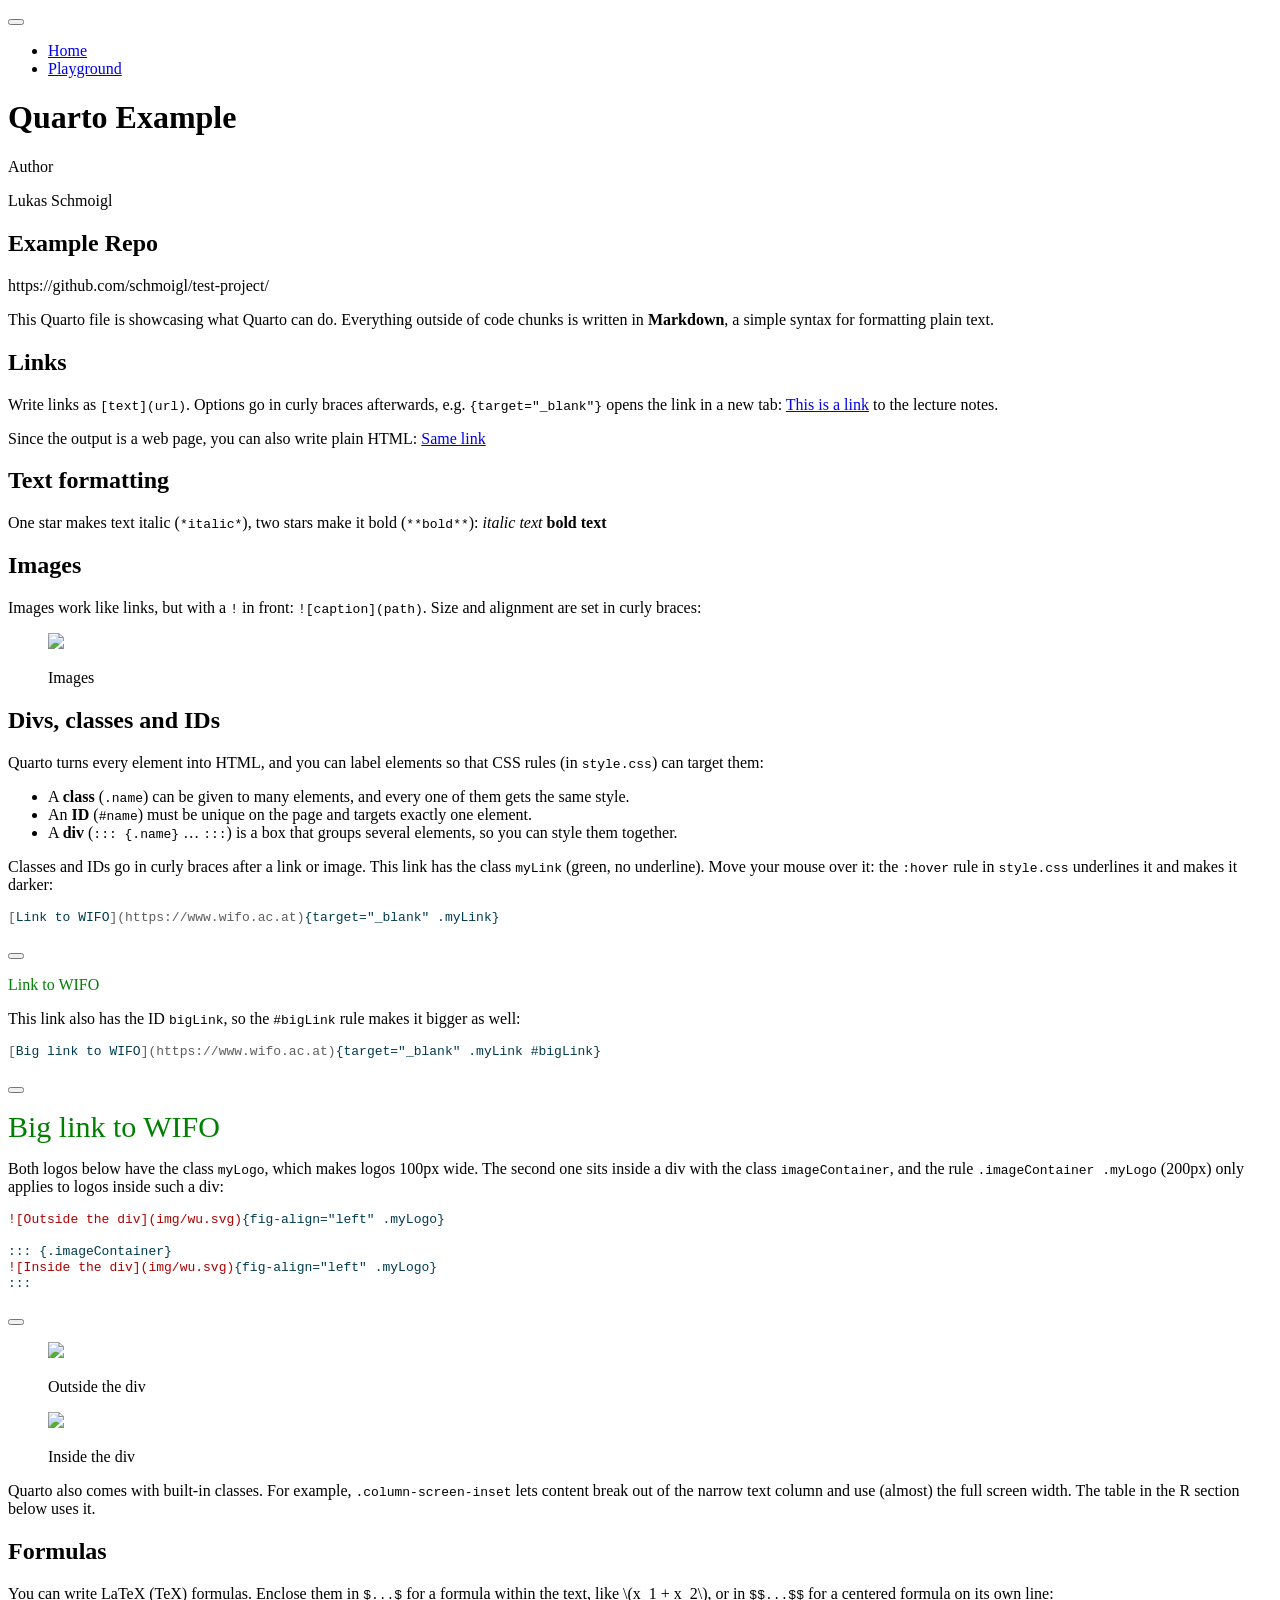
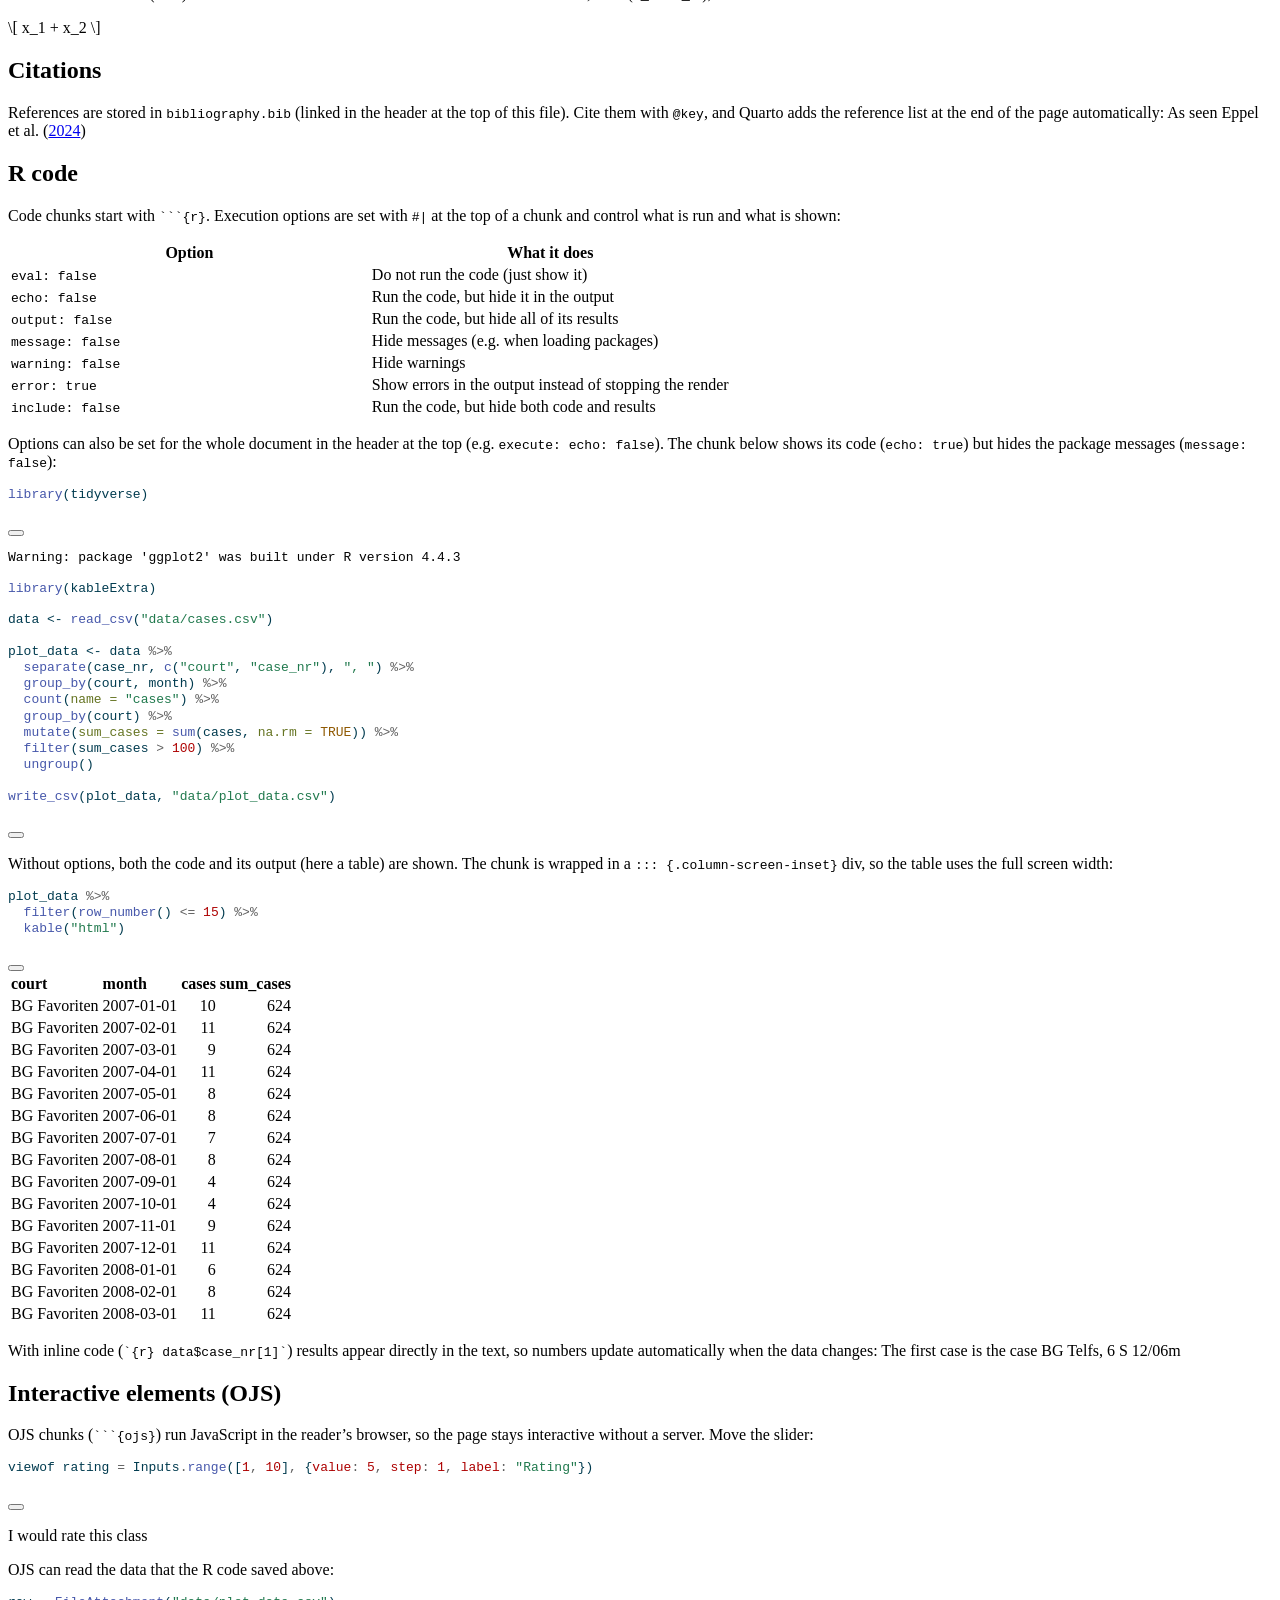
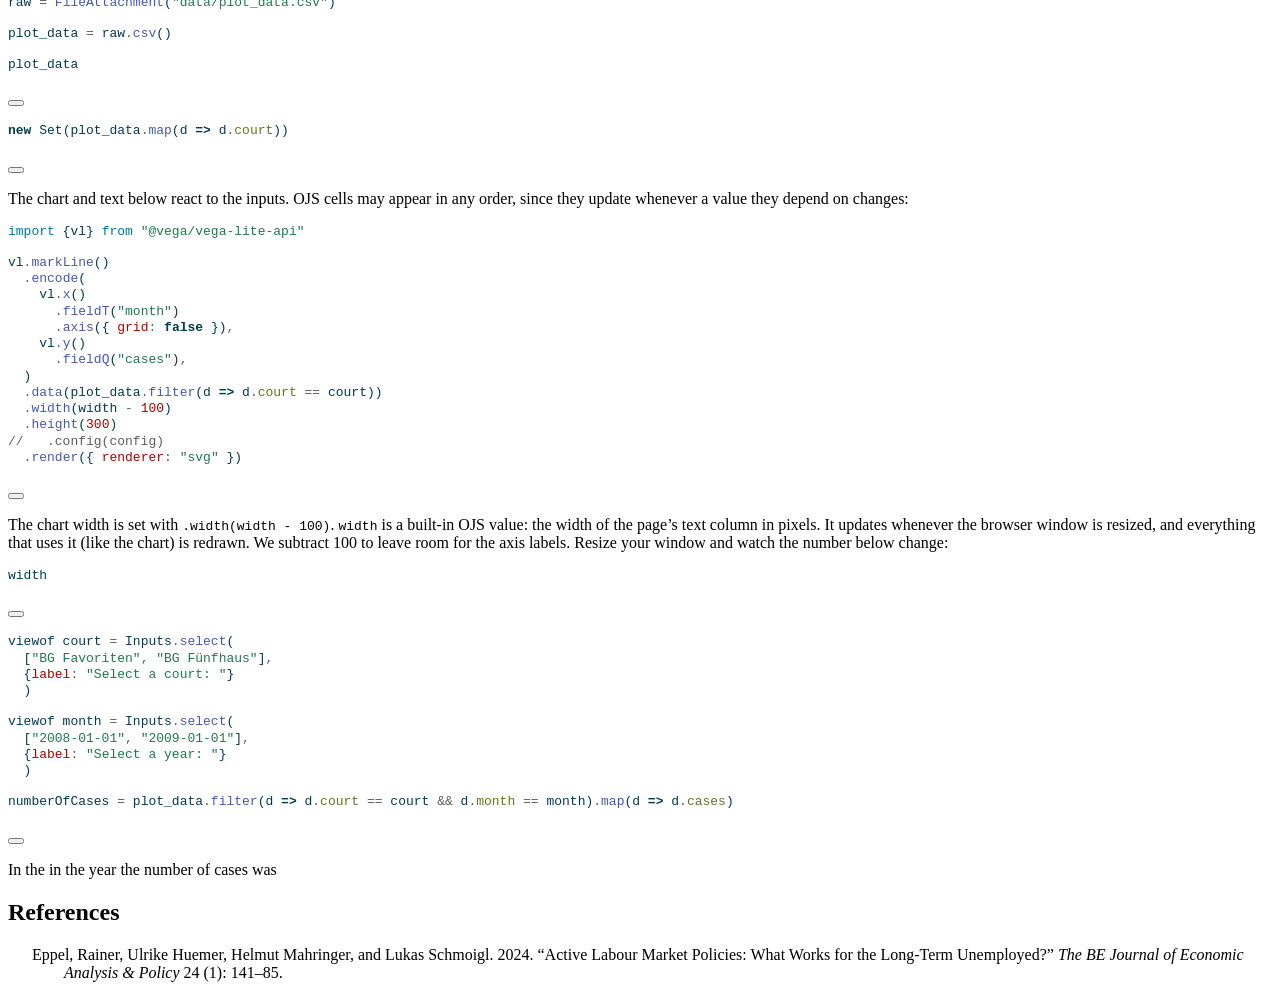
==== index.html @ 8d9a41b2 "Built site for gh-pages" ====
<!DOCTYPE html>
<html xmlns="http://www.w3.org/1999/xhtml" lang="en" xml:lang="en"><head>

<meta charset="utf-8">
<meta name="generator" content="quarto-1.10.18">

<meta name="viewport" content="width=device-width, initial-scale=1.0, user-scalable=yes">

<meta name="author" content="Lukas Schmoigl">

<title>Quarto Example</title>
<style>
/* Default styles provided by pandoc.
** See https://pandoc.org/MANUAL.html#variables-for-html for config info.
*/
span.smallcaps{font-variant: small-caps;}
div.columns{display: flex; gap: 1.5em;}
div.column{flex: auto;}
@media screen {
div.columns{gap: min(4vw, 1.5em);}
div.column{overflow-x: auto;}
}
div.hanging-indent{margin-left: 1.5em; text-indent: -1.5em;}
ul.task-list{list-style: none;}
ul.task-list li input[type="checkbox"] {
  width: 0.8em;
  margin: 0 0.8em 0.2em -1em; /* quarto-specific, see https://github.com/quarto-dev/quarto-cli/issues/4556 */ 
  vertical-align: middle;
}
/* CSS for syntax highlighting */
html { -webkit-text-size-adjust: 100%; }
pre > code.sourceCode { white-space: pre; position: relative; }
pre > code.sourceCode > span { display: inline-block; line-height: 1.25; }
pre > code.sourceCode > span:empty { height: 1.2em; }
.sourceCode { overflow: visible; }
code.sourceCode > span { color: inherit; text-decoration: inherit; }
div.sourceCode { margin: 1em 0; }
pre.sourceCode { margin: 0; }
@media screen {
div.sourceCode { overflow: auto; }
}
@media print {
pre > code.sourceCode { white-space: pre-wrap; }
pre > code.sourceCode > span { text-indent: -5em; padding-left: 5em; }
}
pre.numberSource code
  { counter-reset: source-line 0; }
pre.numberSource code > span
  { position: relative; left: -4em; counter-increment: source-line; }
pre.numberSource code > span > a:first-child::before
  { content: counter(source-line);
    position: relative; left: -1em; text-align: right; vertical-align: baseline;
    border: none; display: inline-block;
    -webkit-touch-callout: none; -webkit-user-select: none;
    -khtml-user-select: none; -moz-user-select: none;
    -ms-user-select: none; user-select: none;
    padding: 0 4px; width: 4em;
  }
pre.numberSource { margin-left: 3em;  padding-left: 4px; }
div.sourceCode
  {   }
@media screen {
pre > code.sourceCode > span > a:first-child::before { text-decoration: underline; }
}
/* CSS for citations */
div.csl-bib-body { }
div.csl-entry {
  clear: both;
}
.hanging-indent div.csl-entry {
  margin-left:2em;
  text-indent:-2em;
}
div.csl-left-margin {
  min-width:2em;
  float:left;
}
div.csl-right-inline {
  margin-left:2em;
  padding-left:1em;
}
div.csl-indent {
  margin-left: 2em;
}</style>


<script src="site_libs/quarto-nav/quarto-nav.js"></script>
<script src="site_libs/quarto-nav/headroom.min.js"></script>
<script src="site_libs/clipboard/clipboard.min.js"></script>
<script src="site_libs/quarto-search/autocomplete.umd.js"></script>
<script src="site_libs/quarto-search/fuse.min.js"></script>
<script src="site_libs/quarto-search/quarto-search.js"></script>
<meta name="quarto:offset" content="./">
<script src="site_libs/quarto-html/quarto.js" type="module"></script>
<script src="site_libs/quarto-html/tabsets/tabsets.js" type="module"></script>
<script src="site_libs/quarto-html/popper.min.js"></script>
<script src="site_libs/quarto-html/tippy.umd.min.js"></script>
<script src="site_libs/quarto-html/anchor.min.js"></script>
<link href="site_libs/quarto-html/tippy.css" rel="stylesheet">
<link href="site_libs/quarto-html/quarto-syntax-highlighting-64a204ab8560d761af7679ceaba22944.css" rel="stylesheet" id="quarto-text-highlighting-styles">
<script src="site_libs/bootstrap/bootstrap.min.js"></script>
<link href="site_libs/bootstrap/bootstrap-icons.css" rel="stylesheet">
<link href="site_libs/bootstrap/bootstrap-d0cfe7a3482e0d49a74229a8f3b76718.min.css" rel="stylesheet" append-hash="true" id="quarto-bootstrap" data-mode="light">
<script id="quarto-search-options" type="application/json">{
  "location": "navbar",
  "copy-button": false,
  "collapse-after": 3,
  "panel-placement": "end",
  "type": "overlay",
  "limit": 50,
  "keyboard-shortcut": [
    "f",
    "/",
    "s"
  ],
  "show-item-context": false,
  "language": {
    "search-no-results-text": "No results",
    "search-matching-documents-text": "matching documents",
    "search-copy-link-title": "Copy link to search",
    "search-hide-matches-text": "Hide additional matches",
    "search-more-match-text": "more match in this document",
    "search-more-matches-text": "more matches in this document",
    "search-clear-button-title": "Clear",
    "search-text-placeholder": "",
    "search-detached-cancel-button-title": "Cancel",
    "search-submit-button-title": "Submit",
    "search-label": "Search"
  }
}</script>
<script type="module" src="site_libs/quarto-ojs/quarto-ojs-runtime.js"></script>
<link href="site_libs/quarto-ojs/quarto-ojs.css" rel="stylesheet">

  <script src="https://cdnjs.cloudflare.com/polyfill/v3/polyfill.min.js?features=es6"></script>
  <script defer="" src="https://cdn.jsdelivr.net/npm/mathjax@4/tex-chtml.js" type="text/javascript"></script>

<script type="text/javascript">
const typesetMath = (el) => {
  if (window.MathJax) {
    // MathJax Typeset
    window.MathJax.typeset([el]);
  } else if (window.katex) {
    // KaTeX Render
    var mathElements = el.getElementsByClassName("math");
    var macros = [];
    for (var i = 0; i < mathElements.length; i++) {
      var texText = mathElements[i].firstChild;
      if (mathElements[i].tagName == "SPAN" && texText && texText.data) {
        window.katex.render(texText.data, mathElements[i], {
          displayMode: mathElements[i].classList.contains('display'),
          throwOnError: false,
          macros: macros,
          fleqn: false
        });
      }
    }
  }
}
window.Quarto = {
  typesetMath
};
</script>

<link rel="stylesheet" href="style.css">
</head>

<body class="nav-fixed fullcontent quarto-light">

<div id="quarto-search-results"></div>
  <header id="quarto-header" class="headroom fixed-top">
    <nav class="navbar navbar-expand-lg " data-bs-theme="dark">
      <div class="navbar-container container-fluid">
            <div id="quarto-search" class="" title="Search"></div>
          <button class="navbar-toggler" type="button" data-bs-toggle="collapse" data-bs-target="#navbarCollapse" aria-controls="navbarCollapse" role="menu" aria-expanded="false" aria-label="Toggle navigation" onclick="if (window.quartoToggleHeadroom) { window.quartoToggleHeadroom(); }">
  <span class="navbar-toggler-icon"></span>
</button>
          <div class="collapse navbar-collapse" id="navbarCollapse">
            <ul class="navbar-nav navbar-nav-scroll me-auto">
  <li class="nav-item">
    <a class="nav-link active" href="./index.html" aria-current="page"> 
<span class="menu-text">Home</span></a>
  </li>  
  <li class="nav-item">
    <a class="nav-link" href="./playground.html"> 
<span class="menu-text">Playground</span></a>
  </li>  
</ul>
          </div> <!-- /navcollapse -->
            <div class="quarto-navbar-tools">
</div>
      </div> <!-- /container-fluid -->
    </nav>
</header>
<!-- content -->
<div id="quarto-content" class="quarto-container page-columns page-rows-contents page-layout-article page-navbar">
<!-- sidebar -->
<!-- margin-sidebar -->
    
<!-- main -->
<main class="content page-columns page-full" id="quarto-document-content">

<header id="title-block-header" class="quarto-title-block default">
<div class="quarto-title">
<h1 class="title">Quarto Example</h1>
</div>



<div class="quarto-title-meta">

    <div>
    <div class="quarto-title-meta-heading">Author</div>
    <div class="quarto-title-meta-contents">
             <p>Lukas Schmoigl </p>
          </div>
  </div>
    
  
    
  </div>
  


</header>


<section id="example-repo" class="level1 page-columns page-full">
<h1>Example Repo</h1>
<p>https://github.com/schmoigl/test-project/</p>
<p>This Quarto file is showcasing what Quarto can do. Everything outside of code chunks is written in <strong>Markdown</strong>, a simple syntax for formatting plain text.</p>
<section id="links" class="level2">
<h2 class="anchored" data-anchor-id="links">Links</h2>
<p>Write links as <code>[text](url)</code>. Options go in curly braces afterwards, e.g.&nbsp;<code>{target="_blank"}</code> opens the link in a new tab: <a href="https://data-science.wifo.ac.at/lecture-notes/" target="_blank">This is a link</a> to the lecture notes.</p>
<p>Since the output is a web page, you can also write plain HTML: <a href="https://data-science.wifo.ac.at/lecture-notes/">Same link</a></p>
</section>
<section id="text-formatting" class="level2">
<h2 class="anchored" data-anchor-id="text-formatting">Text formatting</h2>
<p>One star makes text italic (<code>*italic*</code>), two stars make it bold (<code>**bold**</code>): <em>italic text</em> <strong>bold text</strong></p>
</section>
<section id="images" class="level2">
<h2 class="anchored" data-anchor-id="images">Images</h2>
<p>Images work like links, but with a <code>!</code> in front: <code>![caption](path)</code>. Size and alignment are set in curly braces:</p>
<div class="quarto-figure quarto-figure-left">
<figure class="figure">
<p><img src="img/wu.svg" class="img-fluid figure-img" width="200"></p>
<figcaption>Images</figcaption>
</figure>
</div>
</section>
<section id="divs-classes-and-ids" class="level2">
<h2 class="anchored" data-anchor-id="divs-classes-and-ids">Divs, classes and IDs</h2>
<p>Quarto turns every element into HTML, and you can label elements so that CSS rules (in <code>style.css</code>) can target them:</p>
<ul>
<li>A <strong>class</strong> (<code>.name</code>) can be given to many elements, and every one of them gets the same style.</li>
<li>An <strong>ID</strong> (<code>#name</code>) must be unique on the page and targets exactly one element.</li>
<li>A <strong>div</strong> (<code>::: {.name}</code> … <code>:::</code>) is a box that groups several elements, so you can style them together.</li>
</ul>
<p>Classes and IDs go in curly braces after a link or image. This link has the class <code>myLink</code> (green, no underline). Move your mouse over it: the <code>:hover</code> rule in <code>style.css</code> underlines it and makes it darker:</p>
<div class="code-copy-outer-scaffold"><div class="sourceCode" id="cb1"><pre class="sourceCode markdown code-with-copy"><code class="sourceCode markdown"><span id="cb1-1"><a href="#cb1-1" aria-hidden="true" tabindex="-1"></a><span class="co">[</span><span class="ot">Link to WIFO</span><span class="co">](https://www.wifo.ac.at)</span>{target="_blank" .myLink}</span></code></pre></div><button title="Copy to Clipboard" class="code-copy-button"><i class="bi"></i></button></div>
<p><a href="https://www.wifo.ac.at" class="myLink" target="_blank">Link to WIFO</a></p>
<p>This link also has the ID <code>bigLink</code>, so the <code>#bigLink</code> rule makes it bigger as well:</p>
<div class="code-copy-outer-scaffold"><div class="sourceCode" id="cb2"><pre class="sourceCode markdown code-with-copy"><code class="sourceCode markdown"><span id="cb2-1"><a href="#cb2-1" aria-hidden="true" tabindex="-1"></a><span class="co">[</span><span class="ot">Big link to WIFO</span><span class="co">](https://www.wifo.ac.at)</span>{target="_blank" .myLink #bigLink}</span></code></pre></div><button title="Copy to Clipboard" class="code-copy-button"><i class="bi"></i></button></div>
<p><a href="https://www.wifo.ac.at" id="bigLink" class="myLink" target="_blank">Big link to WIFO</a></p>
<p>Both logos below have the class <code>myLogo</code>, which makes logos 100px wide. The second one sits inside a div with the class <code>imageContainer</code>, and the rule <code>.imageContainer .myLogo</code> (200px) only applies to logos inside such a div:</p>
<div class="code-copy-outer-scaffold"><div class="sourceCode" id="cb3"><pre class="sourceCode markdown code-with-copy"><code class="sourceCode markdown"><span id="cb3-1"><a href="#cb3-1" aria-hidden="true" tabindex="-1"></a><span class="al">![Outside the div](img/wu.svg)</span>{fig-align="left" .myLogo}</span>
<span id="cb3-2"><a href="#cb3-2" aria-hidden="true" tabindex="-1"></a></span>
<span id="cb3-3"><a href="#cb3-3" aria-hidden="true" tabindex="-1"></a>::: {.imageContainer}</span>
<span id="cb3-4"><a href="#cb3-4" aria-hidden="true" tabindex="-1"></a><span class="al">![Inside the div](img/wu.svg)</span>{fig-align="left" .myLogo}</span>
<span id="cb3-5"><a href="#cb3-5" aria-hidden="true" tabindex="-1"></a>:::</span></code></pre></div><button title="Copy to Clipboard" class="code-copy-button"><i class="bi"></i></button></div>
<div class="quarto-figure quarto-figure-left">
<figure class="figure">
<p><img src="img/wu.svg" class="myLogo img-fluid figure-img"></p>
<figcaption>Outside the div</figcaption>
</figure>
</div>
<div class="imageContainer">
<div class="quarto-figure quarto-figure-left">
<figure class="figure">
<p><img src="img/wu.svg" class="myLogo img-fluid figure-img"></p>
<figcaption>Inside the div</figcaption>
</figure>
</div>
</div>
<p>Quarto also comes with built-in classes. For example, <code>.column-screen-inset</code> lets content break out of the narrow text column and use (almost) the full screen width. The table in the R section below uses it.</p>
</section>
<section id="formulas" class="level2">
<h2 class="anchored" data-anchor-id="formulas">Formulas</h2>
<p>You can write LaTeX (TeX) formulas. Enclose them in <code>$...$</code> for a formula within the text, like <span class="math inline">\(x_1 + x_2\)</span>, or in <code>$$...$$</code> for a centered formula on its own line:</p>
<p><span class="math display">\[ x_1 + x_2 \]</span></p>
</section>
<section id="citations" class="level2">
<h2 class="anchored" data-anchor-id="citations">Citations</h2>
<p>References are stored in <code>bibliography.bib</code> (linked in the header at the top of this file). Cite them with <code>@key</code>, and Quarto adds the reference list at the end of the page automatically: As seen <span class="citation" data-cites="eppel2024active">Eppel et al. (<a href="#ref-eppel2024active" role="doc-biblioref">2024</a>)</span></p>
</section>
<section id="r-code" class="level2 page-columns page-full">
<h2 class="anchored" data-anchor-id="r-code">R code</h2>
<p>Code chunks start with <code>```{r}</code>. Execution options are set with <code>#|</code> at the top of a chunk and control what is run and what is shown:</p>
<table class="caption-top table">
<colgroup>
<col style="width: 50%">
<col style="width: 50%">
</colgroup>
<thead>
<tr class="header">
<th>Option</th>
<th>What it does</th>
</tr>
</thead>
<tbody>
<tr class="odd">
<td><code>eval: false</code></td>
<td>Do not run the code (just show it)</td>
</tr>
<tr class="even">
<td><code>echo: false</code></td>
<td>Run the code, but hide it in the output</td>
</tr>
<tr class="odd">
<td><code>output: false</code></td>
<td>Run the code, but hide all of its results</td>
</tr>
<tr class="even">
<td><code>message: false</code></td>
<td>Hide messages (e.g.&nbsp;when loading packages)</td>
</tr>
<tr class="odd">
<td><code>warning: false</code></td>
<td>Hide warnings</td>
</tr>
<tr class="even">
<td><code>error: true</code></td>
<td>Show errors in the output instead of stopping the render</td>
</tr>
<tr class="odd">
<td><code>include: false</code></td>
<td>Run the code, but hide both code and results</td>
</tr>
</tbody>
</table>
<p>Options can also be set for the whole document in the header at the top (e.g.&nbsp;<code>execute: echo: false</code>). The chunk below shows its code (<code>echo: true</code>) but hides the package messages (<code>message: false</code>):</p>
<div class="cell">
<div class="code-copy-outer-scaffold"><div class="sourceCode cell-code" id="cb4"><pre class="sourceCode r code-with-copy"><code class="sourceCode r"><span id="cb4-1"><a href="#cb4-1" aria-hidden="true" tabindex="-1"></a><span class="fu">library</span>(tidyverse)</span></code></pre></div><button title="Copy to Clipboard" class="code-copy-button"><i class="bi"></i></button></div>
<div class="cell-output cell-output-stderr">
<pre><code>Warning: package 'ggplot2' was built under R version 4.4.3</code></pre>
</div>
<div class="code-copy-outer-scaffold"><div class="sourceCode cell-code" id="cb6"><pre class="sourceCode r code-with-copy"><code class="sourceCode r"><span id="cb6-1"><a href="#cb6-1" aria-hidden="true" tabindex="-1"></a><span class="fu">library</span>(kableExtra)</span>
<span id="cb6-2"><a href="#cb6-2" aria-hidden="true" tabindex="-1"></a></span>
<span id="cb6-3"><a href="#cb6-3" aria-hidden="true" tabindex="-1"></a>data <span class="ot">&lt;-</span> <span class="fu">read_csv</span>(<span class="st">"data/cases.csv"</span>)</span>
<span id="cb6-4"><a href="#cb6-4" aria-hidden="true" tabindex="-1"></a></span>
<span id="cb6-5"><a href="#cb6-5" aria-hidden="true" tabindex="-1"></a>plot_data <span class="ot">&lt;-</span> data <span class="sc">%&gt;%</span></span>
<span id="cb6-6"><a href="#cb6-6" aria-hidden="true" tabindex="-1"></a>  <span class="fu">separate</span>(case_nr, <span class="fu">c</span>(<span class="st">"court"</span>, <span class="st">"case_nr"</span>), <span class="st">", "</span>) <span class="sc">%&gt;%</span></span>
<span id="cb6-7"><a href="#cb6-7" aria-hidden="true" tabindex="-1"></a>  <span class="fu">group_by</span>(court, month) <span class="sc">%&gt;%</span></span>
<span id="cb6-8"><a href="#cb6-8" aria-hidden="true" tabindex="-1"></a>  <span class="fu">count</span>(<span class="at">name =</span> <span class="st">"cases"</span>) <span class="sc">%&gt;%</span></span>
<span id="cb6-9"><a href="#cb6-9" aria-hidden="true" tabindex="-1"></a>  <span class="fu">group_by</span>(court) <span class="sc">%&gt;%</span></span>
<span id="cb6-10"><a href="#cb6-10" aria-hidden="true" tabindex="-1"></a>  <span class="fu">mutate</span>(<span class="at">sum_cases =</span> <span class="fu">sum</span>(cases, <span class="at">na.rm =</span> <span class="cn">TRUE</span>)) <span class="sc">%&gt;%</span></span>
<span id="cb6-11"><a href="#cb6-11" aria-hidden="true" tabindex="-1"></a>  <span class="fu">filter</span>(sum_cases <span class="sc">&gt;</span> <span class="dv">100</span>) <span class="sc">%&gt;%</span></span>
<span id="cb6-12"><a href="#cb6-12" aria-hidden="true" tabindex="-1"></a>  <span class="fu">ungroup</span>()</span>
<span id="cb6-13"><a href="#cb6-13" aria-hidden="true" tabindex="-1"></a></span>
<span id="cb6-14"><a href="#cb6-14" aria-hidden="true" tabindex="-1"></a><span class="fu">write_csv</span>(plot_data, <span class="st">"data/plot_data.csv"</span>)</span></code></pre></div><button title="Copy to Clipboard" class="code-copy-button"><i class="bi"></i></button></div>
</div>
<p>Without options, both the code and its output (here a table) are shown. The chunk is wrapped in a <code>::: {.column-screen-inset}</code> div, so the table uses the full screen width:</p>
<div class="column-screen-inset">
<div class="cell">
<div class="code-copy-outer-scaffold"><div class="sourceCode cell-code" id="cb7"><pre class="sourceCode r code-with-copy"><code class="sourceCode r"><span id="cb7-1"><a href="#cb7-1" aria-hidden="true" tabindex="-1"></a>plot_data <span class="sc">%&gt;%</span></span>
<span id="cb7-2"><a href="#cb7-2" aria-hidden="true" tabindex="-1"></a>  <span class="fu">filter</span>(<span class="fu">row_number</span>() <span class="sc">&lt;=</span> <span class="dv">15</span>) <span class="sc">%&gt;%</span></span>
<span id="cb7-3"><a href="#cb7-3" aria-hidden="true" tabindex="-1"></a>  <span class="fu">kable</span>(<span class="st">"html"</span>)</span></code></pre></div><button title="Copy to Clipboard" class="code-copy-button"><i class="bi"></i></button></div>
<div class="cell-output-display">
<table class="caption-top table table-sm table-striped small">
<thead>
<tr class="header">
<th style="text-align: left;" data-quarto-table-cell-role="th">court</th>
<th style="text-align: left;" data-quarto-table-cell-role="th">month</th>
<th style="text-align: right;" data-quarto-table-cell-role="th">cases</th>
<th style="text-align: right;" data-quarto-table-cell-role="th">sum_cases</th>
</tr>
</thead>
<tbody>
<tr class="odd">
<td style="text-align: left;">BG Favoriten</td>
<td style="text-align: left;">2007-01-01</td>
<td style="text-align: right;">10</td>
<td style="text-align: right;">624</td>
</tr>
<tr class="even">
<td style="text-align: left;">BG Favoriten</td>
<td style="text-align: left;">2007-02-01</td>
<td style="text-align: right;">11</td>
<td style="text-align: right;">624</td>
</tr>
<tr class="odd">
<td style="text-align: left;">BG Favoriten</td>
<td style="text-align: left;">2007-03-01</td>
<td style="text-align: right;">9</td>
<td style="text-align: right;">624</td>
</tr>
<tr class="even">
<td style="text-align: left;">BG Favoriten</td>
<td style="text-align: left;">2007-04-01</td>
<td style="text-align: right;">11</td>
<td style="text-align: right;">624</td>
</tr>
<tr class="odd">
<td style="text-align: left;">BG Favoriten</td>
<td style="text-align: left;">2007-05-01</td>
<td style="text-align: right;">8</td>
<td style="text-align: right;">624</td>
</tr>
<tr class="even">
<td style="text-align: left;">BG Favoriten</td>
<td style="text-align: left;">2007-06-01</td>
<td style="text-align: right;">8</td>
<td style="text-align: right;">624</td>
</tr>
<tr class="odd">
<td style="text-align: left;">BG Favoriten</td>
<td style="text-align: left;">2007-07-01</td>
<td style="text-align: right;">7</td>
<td style="text-align: right;">624</td>
</tr>
<tr class="even">
<td style="text-align: left;">BG Favoriten</td>
<td style="text-align: left;">2007-08-01</td>
<td style="text-align: right;">8</td>
<td style="text-align: right;">624</td>
</tr>
<tr class="odd">
<td style="text-align: left;">BG Favoriten</td>
<td style="text-align: left;">2007-09-01</td>
<td style="text-align: right;">4</td>
<td style="text-align: right;">624</td>
</tr>
<tr class="even">
<td style="text-align: left;">BG Favoriten</td>
<td style="text-align: left;">2007-10-01</td>
<td style="text-align: right;">4</td>
<td style="text-align: right;">624</td>
</tr>
<tr class="odd">
<td style="text-align: left;">BG Favoriten</td>
<td style="text-align: left;">2007-11-01</td>
<td style="text-align: right;">9</td>
<td style="text-align: right;">624</td>
</tr>
<tr class="even">
<td style="text-align: left;">BG Favoriten</td>
<td style="text-align: left;">2007-12-01</td>
<td style="text-align: right;">11</td>
<td style="text-align: right;">624</td>
</tr>
<tr class="odd">
<td style="text-align: left;">BG Favoriten</td>
<td style="text-align: left;">2008-01-01</td>
<td style="text-align: right;">6</td>
<td style="text-align: right;">624</td>
</tr>
<tr class="even">
<td style="text-align: left;">BG Favoriten</td>
<td style="text-align: left;">2008-02-01</td>
<td style="text-align: right;">8</td>
<td style="text-align: right;">624</td>
</tr>
<tr class="odd">
<td style="text-align: left;">BG Favoriten</td>
<td style="text-align: left;">2008-03-01</td>
<td style="text-align: right;">11</td>
<td style="text-align: right;">624</td>
</tr>
</tbody>
</table>
</div>
</div>
</div>
<p>With inline code (<code>`{r} data$case_nr[1]`</code>) results appear directly in the text, so numbers update automatically when the data changes: The first case is the case BG Telfs, 6 S 12/06m</p>
</section>
<section id="interactive-elements-ojs" class="level2">
<h2 class="anchored" data-anchor-id="interactive-elements-ojs">Interactive elements (OJS)</h2>
<p>OJS chunks (<code>```{ojs}</code>) run JavaScript in the reader’s browser, so the page stays interactive without a server. Move the slider:</p>
<div class="cell">
<div class="code-copy-outer-scaffold"><div class="sourceCode cell-code" id="cb8" data-startfrom="136" data-source-offset="0"><pre class="sourceCode js code-with-copy"><code class="sourceCode javascript" style="counter-reset: source-line 135;"><span id="cb8-136"><a href="#cb8-136" aria-hidden="true" tabindex="-1"></a>viewof rating <span class="op">=</span> Inputs<span class="op">.</span><span class="fu">range</span>([<span class="dv">1</span><span class="op">,</span> <span class="dv">10</span>]<span class="op">,</span> {<span class="dt">value</span><span class="op">:</span> <span class="dv">5</span><span class="op">,</span> <span class="dt">step</span><span class="op">:</span> <span class="dv">1</span><span class="op">,</span> <span class="dt">label</span><span class="op">:</span> <span class="st">"Rating"</span>})</span></code></pre></div><button title="Copy to Clipboard" class="code-copy-button"><i class="bi"></i></button></div>
<div class="cell-output cell-output-display">
<div id="ojs-cell-1" data-nodetype="declaration">

</div>
</div>
</div>
<p>I would rate this class <span><span id="ojs-element-id-1"></span></span></p>
<p>OJS can read the data that the R code saved above:</p>
<div class="cell">
<div class="code-copy-outer-scaffold"><div class="sourceCode cell-code" id="cb9" data-startfrom="145" data-source-offset="-0"><pre class="sourceCode js code-with-copy"><code class="sourceCode javascript" style="counter-reset: source-line 144;"><span id="cb9-145"><a href="#cb9-145" aria-hidden="true" tabindex="-1"></a>raw <span class="op">=</span> <span class="fu">FileAttachment</span>(<span class="st">"data/plot_data.csv"</span>)</span>
<span id="cb9-146"><a href="#cb9-146" aria-hidden="true" tabindex="-1"></a></span>
<span id="cb9-147"><a href="#cb9-147" aria-hidden="true" tabindex="-1"></a>plot_data <span class="op">=</span> raw<span class="op">.</span><span class="fu">csv</span>()</span>
<span id="cb9-148"><a href="#cb9-148" aria-hidden="true" tabindex="-1"></a></span>
<span id="cb9-149"><a href="#cb9-149" aria-hidden="true" tabindex="-1"></a>plot_data</span></code></pre></div><button title="Copy to Clipboard" class="code-copy-button"><i class="bi"></i></button></div>
<div class="cell-output cell-output-display">
<div>
<div id="ojs-cell-2-1" data-nodetype="declaration">

</div>
</div>
</div>
<div class="cell-output cell-output-display">
<div>
<div id="ojs-cell-2-2" data-nodetype="declaration">

</div>
</div>
</div>
<div class="cell-output cell-output-display">
<div>
<div id="ojs-cell-2-3" data-nodetype="expression">

</div>
</div>
</div>
<div class="code-copy-outer-scaffold"><div class="sourceCode cell-code" id="cb10" data-startfrom="151" data-source-offset="-78"><pre class="sourceCode js code-with-copy"><code class="sourceCode javascript" style="counter-reset: source-line 150;"><span id="cb10-151"><a href="#cb10-151" aria-hidden="true" tabindex="-1"></a><span class="kw">new</span> <span class="bu">Set</span>(plot_data<span class="op">.</span><span class="fu">map</span>(d <span class="kw">=&gt;</span> d<span class="op">.</span><span class="at">court</span>))</span></code></pre></div><button title="Copy to Clipboard" class="code-copy-button"><i class="bi"></i></button></div>
<div class="cell-output cell-output-display">
<div>
<div id="ojs-cell-2-4" data-nodetype="expression">

</div>
</div>
</div>
</div>
<p>The chart and text below react to the inputs. OJS cells may appear in any order, since they update whenever a value they depend on changes:</p>
<div class="cell">
<div class="code-copy-outer-scaffold"><div class="sourceCode cell-code" id="cb11" data-startfrom="157" data-source-offset="-0"><pre class="sourceCode js code-with-copy"><code class="sourceCode javascript" style="counter-reset: source-line 156;"><span id="cb11-157"><a href="#cb11-157" aria-hidden="true" tabindex="-1"></a><span class="im">import</span> {vl} <span class="im">from</span> <span class="st">"@vega/vega-lite-api"</span></span>
<span id="cb11-158"><a href="#cb11-158" aria-hidden="true" tabindex="-1"></a></span>
<span id="cb11-159"><a href="#cb11-159" aria-hidden="true" tabindex="-1"></a>vl<span class="op">.</span><span class="fu">markLine</span>()</span>
<span id="cb11-160"><a href="#cb11-160" aria-hidden="true" tabindex="-1"></a>  <span class="op">.</span><span class="fu">encode</span>(</span>
<span id="cb11-161"><a href="#cb11-161" aria-hidden="true" tabindex="-1"></a>    vl<span class="op">.</span><span class="fu">x</span>()</span>
<span id="cb11-162"><a href="#cb11-162" aria-hidden="true" tabindex="-1"></a>      <span class="op">.</span><span class="fu">fieldT</span>(<span class="st">"month"</span>)</span>
<span id="cb11-163"><a href="#cb11-163" aria-hidden="true" tabindex="-1"></a>      <span class="op">.</span><span class="fu">axis</span>({ <span class="dt">grid</span><span class="op">:</span> <span class="kw">false</span> })<span class="op">,</span></span>
<span id="cb11-164"><a href="#cb11-164" aria-hidden="true" tabindex="-1"></a>    vl<span class="op">.</span><span class="fu">y</span>()</span>
<span id="cb11-165"><a href="#cb11-165" aria-hidden="true" tabindex="-1"></a>      <span class="op">.</span><span class="fu">fieldQ</span>(<span class="st">"cases"</span>)<span class="op">,</span></span>
<span id="cb11-166"><a href="#cb11-166" aria-hidden="true" tabindex="-1"></a>  )</span>
<span id="cb11-167"><a href="#cb11-167" aria-hidden="true" tabindex="-1"></a>  <span class="op">.</span><span class="fu">data</span>(plot_data<span class="op">.</span><span class="fu">filter</span>(d <span class="kw">=&gt;</span> d<span class="op">.</span><span class="at">court</span> <span class="op">==</span> court))</span>
<span id="cb11-168"><a href="#cb11-168" aria-hidden="true" tabindex="-1"></a>  <span class="op">.</span><span class="fu">width</span>(width <span class="op">-</span> <span class="dv">100</span>)</span>
<span id="cb11-169"><a href="#cb11-169" aria-hidden="true" tabindex="-1"></a>  <span class="op">.</span><span class="fu">height</span>(<span class="dv">300</span>)</span>
<span id="cb11-170"><a href="#cb11-170" aria-hidden="true" tabindex="-1"></a><span class="co">//   .config(config)</span></span>
<span id="cb11-171"><a href="#cb11-171" aria-hidden="true" tabindex="-1"></a>  <span class="op">.</span><span class="fu">render</span>({ <span class="dt">renderer</span><span class="op">:</span> <span class="st">"svg"</span> })</span></code></pre></div><button title="Copy to Clipboard" class="code-copy-button"><i class="bi"></i></button></div>
<div class="cell-output cell-output-display">
<div>
<div id="ojs-cell-3-1" data-nodetype="declaration">

</div>
</div>
</div>
<div class="cell-output cell-output-display">
<div>
<div id="ojs-cell-3-2" data-nodetype="expression">

</div>
</div>
</div>
</div>
<p>The chart width is set with <code>.width(width - 100)</code>. <code>width</code> is a built-in OJS value: the width of the page’s text column in pixels. It updates whenever the browser window is resized, and everything that uses it (like the chart) is redrawn. We subtract 100 to leave room for the axis labels. Resize your window and watch the number below change:</p>
<div class="cell">
<div class="code-copy-outer-scaffold"><div class="sourceCode cell-code" id="cb12" data-startfrom="176" data-source-offset="0"><pre class="sourceCode js code-with-copy"><code class="sourceCode javascript" style="counter-reset: source-line 175;"><span id="cb12-176"><a href="#cb12-176" aria-hidden="true" tabindex="-1"></a>width</span></code></pre></div><button title="Copy to Clipboard" class="code-copy-button"><i class="bi"></i></button></div>
<div class="cell-output cell-output-display">
<div id="ojs-cell-4" data-nodetype="expression">

</div>
</div>
</div>
<div class="cell">
<div class="code-copy-outer-scaffold"><div class="sourceCode cell-code" id="cb13" data-startfrom="181" data-source-offset="-0"><pre class="sourceCode js code-with-copy"><code class="sourceCode javascript" style="counter-reset: source-line 180;"><span id="cb13-181"><a href="#cb13-181" aria-hidden="true" tabindex="-1"></a>viewof court <span class="op">=</span> Inputs<span class="op">.</span><span class="fu">select</span>(</span>
<span id="cb13-182"><a href="#cb13-182" aria-hidden="true" tabindex="-1"></a>  [<span class="st">"BG Favoriten"</span><span class="op">,</span> <span class="st">"BG Fünfhaus"</span>]<span class="op">,</span></span>
<span id="cb13-183"><a href="#cb13-183" aria-hidden="true" tabindex="-1"></a>  {<span class="dt">label</span><span class="op">:</span> <span class="st">"Select a court: "</span>}</span>
<span id="cb13-184"><a href="#cb13-184" aria-hidden="true" tabindex="-1"></a>  )</span>
<span id="cb13-185"><a href="#cb13-185" aria-hidden="true" tabindex="-1"></a></span>
<span id="cb13-186"><a href="#cb13-186" aria-hidden="true" tabindex="-1"></a>viewof month <span class="op">=</span> Inputs<span class="op">.</span><span class="fu">select</span>(</span>
<span id="cb13-187"><a href="#cb13-187" aria-hidden="true" tabindex="-1"></a>  [<span class="st">"2008-01-01"</span><span class="op">,</span> <span class="st">"2009-01-01"</span>]<span class="op">,</span></span>
<span id="cb13-188"><a href="#cb13-188" aria-hidden="true" tabindex="-1"></a>  {<span class="dt">label</span><span class="op">:</span> <span class="st">"Select a year: "</span>}</span>
<span id="cb13-189"><a href="#cb13-189" aria-hidden="true" tabindex="-1"></a>  )</span>
<span id="cb13-190"><a href="#cb13-190" aria-hidden="true" tabindex="-1"></a></span>
<span id="cb13-191"><a href="#cb13-191" aria-hidden="true" tabindex="-1"></a>numberOfCases <span class="op">=</span> plot_data<span class="op">.</span><span class="fu">filter</span>(d <span class="kw">=&gt;</span> d<span class="op">.</span><span class="at">court</span> <span class="op">==</span> court <span class="op">&amp;&amp;</span> d<span class="op">.</span><span class="at">month</span> <span class="op">==</span> month)<span class="op">.</span><span class="fu">map</span>(d <span class="kw">=&gt;</span> d<span class="op">.</span><span class="at">cases</span>)</span></code></pre></div><button title="Copy to Clipboard" class="code-copy-button"><i class="bi"></i></button></div>
<div class="cell-output cell-output-display">
<div>
<div id="ojs-cell-5-1" data-nodetype="declaration">

</div>
</div>
</div>
<div class="cell-output cell-output-display">
<div>
<div id="ojs-cell-5-2" data-nodetype="declaration">

</div>
</div>
</div>
<div class="cell-output cell-output-display">
<div>
<div id="ojs-cell-5-3" data-nodetype="declaration">

</div>
</div>
</div>
</div>
<p>In the <span><span id="ojs-element-id-2"></span></span> in the year <span><span id="ojs-element-id-3"></span></span> the number of cases was <span><span id="ojs-element-id-4"></span></span></p>


<div class="ojs-auto-generated hidden">
<script type="ojs-module-contents">
[base64]
</script>
</div>

</section>
</section>

<div id="quarto-appendix" class="default"><section class="quarto-appendix-contents" role="doc-bibliography" id="quarto-bibliography"><h2 class="anchored quarto-appendix-heading">References</h2><div id="refs" class="references csl-bib-body hanging-indent" role="list">
<div id="ref-eppel2024active" class="csl-entry" role="listitem">
Eppel, Rainer, Ulrike Huemer, Helmut Mahringer, and Lukas Schmoigl. 2024. <span>“Active Labour Market Policies: What Works for the Long-Term Unemployed?”</span> <em>The BE Journal of Economic Analysis &amp; Policy</em> 24 (1): 141–85.
</div>
</div></section></div></main> <!-- /main -->
<script type="ojs-module-contents">
[base64]
</script>
<script type="module">
if (window.location.protocol === "file:") { alert("The OJS runtime does not work with file:// URLs. Please use a web server to view this document."); }
window._ojs.paths.runtimeToDoc = "../..";
window._ojs.paths.runtimeToRoot = "../..";
window._ojs.paths.docToRoot = "";
window._ojs.selfContained = false;
window._ojs.runtime.interpretFromScriptTags();
</script>
<script id="quarto-html-after-body" type="application/javascript">
  window.document.addEventListener("DOMContentLoaded", function (event) {
    const icon = "";
    const anchorJS = new window.AnchorJS();
    anchorJS.options = {
      placement: 'right',
      icon: icon
    };
    anchorJS.add('.anchored');
    const isCodeAnnotation = (el) => {
      for (const clz of el.classList) {
        if (clz.startsWith('code-annotation-')) {                     
          return true;
        }
      }
      return false;
    }
    const onCopySuccess = function(e) {
      // button target
      const button = e.trigger;
      // don't keep focus
      button.blur();
      // flash "checked"
      button.classList.add('code-copy-button-checked');
      var currentTitle = button.getAttribute("title");
      button.setAttribute("title", "Copied!");
      let tooltip;
      if (window.bootstrap) {
        button.setAttribute("data-bs-toggle", "tooltip");
        button.setAttribute("data-bs-placement", "left");
        button.setAttribute("data-bs-title", "Copied!");
        tooltip = new bootstrap.Tooltip(button, 
          { trigger: "manual", 
            customClass: "code-copy-button-tooltip",
            offset: [0, -8]});
        tooltip.show();    
      }
      setTimeout(function() {
        if (tooltip) {
          tooltip.hide();
          button.removeAttribute("data-bs-title");
          button.removeAttribute("data-bs-toggle");
          button.removeAttribute("data-bs-placement");
        }
        button.setAttribute("title", currentTitle);
        button.classList.remove('code-copy-button-checked');
      }, 1000);
      // clear code selection
      e.clearSelection();
    }
    const getTextToCopy = function(trigger) {
      const outerScaffold = trigger.parentElement.cloneNode(true);
      const codeEl = outerScaffold.querySelector('code');
      for (const childEl of codeEl.children) {
        if (isCodeAnnotation(childEl)) {
          childEl.remove();
        }
      }
      return codeEl.innerText;
    }
    const clipboard = new window.ClipboardJS('.code-copy-button:not([data-in-quarto-modal])', {
      text: getTextToCopy
    });
    clipboard.on('success', onCopySuccess);
    if (window.document.getElementById('quarto-embedded-source-code-modal')) {
      const clipboardModal = new window.ClipboardJS('.code-copy-button[data-in-quarto-modal]', {
        text: getTextToCopy,
        container: window.document.getElementById('quarto-embedded-source-code-modal')
      });
      clipboardModal.on('success', onCopySuccess);
    }
      var localhostRegex = new RegExp(/^(?:http|https):\/\/localhost\:?[0-9]*\//);
      var mailtoRegex = new RegExp(/^mailto:/);
        var filterRegex = new RegExp("https:\/\/schmoigl\.github\.io\/test-project\/");
      var isInternal = (href) => {
          return filterRegex.test(href) || localhostRegex.test(href) || mailtoRegex.test(href);
      }
      // Inspect non-navigation links and adorn them if external
     var links = window.document.querySelectorAll('a[href]:not(.nav-link):not(.navbar-brand):not(.toc-action):not(.sidebar-link):not(.sidebar-item-toggle):not(.pagination-link):not(.no-external):not([aria-hidden]):not(.dropdown-item):not(.quarto-navigation-tool):not(.about-link)');
      for (var i=0; i<links.length; i++) {
        const link = links[i];
        if (!isInternal(link.href)) {
          // undo the damage that might have been done by quarto-nav.js in the case of
          // links that we want to consider external
          if (link.dataset.originalHref !== undefined) {
            link.href = link.dataset.originalHref;
          }
        }
      }
    function tippyHover(el, contentFn, onTriggerFn, onUntriggerFn) {
      const config = {
        allowHTML: true,
        maxWidth: 500,
        delay: 100,
        arrow: false,
        appendTo: function(el) {
            return el.parentElement;
        },
        interactive: true,
        interactiveBorder: 10,
        theme: 'quarto',
        placement: 'bottom-start',
      };
      if (contentFn) {
        config.content = contentFn;
      }
      if (onTriggerFn) {
        config.onTrigger = onTriggerFn;
      }
      if (onUntriggerFn) {
        config.onUntrigger = onUntriggerFn;
      }
      window.tippy(el, config); 
    }
    const noterefs = window.document.querySelectorAll('a[role="doc-noteref"]');
    for (var i=0; i<noterefs.length; i++) {
      const ref = noterefs[i];
      tippyHover(ref, function() {
        // use id or data attribute instead here
        let href = ref.getAttribute('data-footnote-href') || ref.getAttribute('href');
        try { href = new URL(href).hash; } catch {}
        const id = href.replace(/^#\/?/, "");
        const note = window.document.getElementById(id);
        if (note) {
          return note.innerHTML;
        } else {
          return "";
        }
      });
    }
    const xrefs = window.document.querySelectorAll('a.quarto-xref');
    const processXRef = (id, note) => {
      // Strip column container classes
      const stripColumnClz = (el) => {
        el.classList.remove("page-full", "page-columns");
        if (el.children) {
          for (const child of el.children) {
            stripColumnClz(child);
          }
        }
      }
      stripColumnClz(note)
      if (id === null || id.startsWith('sec-')) {
        // Special case sections, only their first couple elements
        const container = document.createElement("div");
        if (note.children && note.children.length > 2) {
          container.appendChild(note.children[0].cloneNode(true));
          for (let i = 1; i < note.children.length; i++) {
            const child = note.children[i];
            if (child.tagName === "P" && child.innerText === "") {
              continue;
            } else {
              container.appendChild(child.cloneNode(true));
              break;
            }
          }
          if (window.Quarto?.typesetMath) {
            window.Quarto.typesetMath(container);
          }
          return container.innerHTML
        } else {
          if (window.Quarto?.typesetMath) {
            window.Quarto.typesetMath(note);
          }
          return note.innerHTML;
        }
      } else {
        // Remove any anchor links if they are present
        const anchorLink = note.querySelector('a.anchorjs-link');
        if (anchorLink) {
          anchorLink.remove();
        }
        if (window.Quarto?.typesetMath) {
          window.Quarto.typesetMath(note);
        }
        if (note.classList.contains("callout")) {
          return note.outerHTML;
        } else {
          return note.innerHTML;
        }
      }
    }
    for (var i=0; i<xrefs.length; i++) {
      const xref = xrefs[i];
      tippyHover(xref, undefined, function(instance) {
        instance.disable();
        let url = xref.getAttribute('href');
        let hash = undefined; 
        if (url.startsWith('#')) {
          hash = url;
        } else {
          try { hash = new URL(url).hash; } catch {}
        }
        if (hash) {
          const id = hash.replace(/^#\/?/, "");
          const note = window.document.getElementById(id);
          if (note !== null) {
            try {
              const html = processXRef(id, note.cloneNode(true));
              instance.setContent(html);
            } finally {
              instance.enable();
              instance.show();
            }
          } else {
            // See if we can fetch this
            fetch(url.split('#')[0])
            .then(res => res.text())
            .then(html => {
              const parser = new DOMParser();
              const htmlDoc = parser.parseFromString(html, "text/html");
              const note = htmlDoc.getElementById(id);
              if (note !== null) {
                const html = processXRef(id, note);
                instance.setContent(html);
              } 
            }).finally(() => {
              instance.enable();
              instance.show();
            });
          }
        } else {
          // See if we can fetch a full url (with no hash to target)
          // This is a special case and we should probably do some content thinning / targeting
          fetch(url)
          .then(res => res.text())
          .then(html => {
            const parser = new DOMParser();
            const htmlDoc = parser.parseFromString(html, "text/html");
            const note = htmlDoc.querySelector('main.content');
            if (note !== null) {
              // This should only happen for chapter cross references
              // (since there is no id in the URL)
              // remove the first header
              if (note.children.length > 0 && note.children[0].tagName === "HEADER") {
                note.children[0].remove();
              }
              const html = processXRef(null, note);
              instance.setContent(html);
            } 
          }).finally(() => {
            instance.enable();
            instance.show();
          });
        }
      }, function(instance) {
      });
    }
        let selectedAnnoteEl;
        const selectorForAnnotation = ( cell, annotation) => {
          let cellAttr = 'data-code-cell="' + cell + '"';
          let lineAttr = 'data-code-annotation="' +  annotation + '"';
          const selector = 'span[' + cellAttr + '][' + lineAttr + ']';
          return selector;
        }
        const selectCodeLines = (annoteEl) => {
          const doc = window.document;
          const targetCell = annoteEl.getAttribute("data-target-cell");
          const targetAnnotation = annoteEl.getAttribute("data-target-annotation");
          const annoteSpan = window.document.querySelector(selectorForAnnotation(targetCell, targetAnnotation));
          const lines = annoteSpan.getAttribute("data-code-lines").split(",");
          const lineIds = lines.map((line) => {
            return targetCell + "-" + line;
          })
          let top = null;
          let height = null;
          let parent = null;
          if (lineIds.length > 0) {
              //compute the position of the single el (top and bottom and make a div)
              const el = window.document.getElementById(lineIds[0]);
              top = el.offsetTop;
              height = el.offsetHeight;
              parent = el.parentElement.parentElement;
            if (lineIds.length > 1) {
              const lastEl = window.document.getElementById(lineIds[lineIds.length - 1]);
              const bottom = lastEl.offsetTop + lastEl.offsetHeight;
              height = bottom - top;
            }
            if (top !== null && height !== null && parent !== null) {
              // cook up a div (if necessary) and position it 
              let div = window.document.getElementById("code-annotation-line-highlight");
              if (div === null) {
                div = window.document.createElement("div");
                div.setAttribute("id", "code-annotation-line-highlight");
                div.style.position = 'absolute';
                parent.appendChild(div);
              }
              div.style.top = top - 2 + "px";
              div.style.height = height + 4 + "px";
              div.style.left = 0;
              let gutterDiv = window.document.getElementById("code-annotation-line-highlight-gutter");
              if (gutterDiv === null) {
                gutterDiv = window.document.createElement("div");
                gutterDiv.setAttribute("id", "code-annotation-line-highlight-gutter");
                gutterDiv.style.position = 'absolute';
                const codeCell = window.document.getElementById(targetCell);
                const gutter = codeCell.querySelector('.code-annotation-gutter');
                gutter.appendChild(gutterDiv);
              }
              gutterDiv.style.top = top - 2 + "px";
              gutterDiv.style.height = height + 4 + "px";
            }
            selectedAnnoteEl = annoteEl;
          }
        };
        const unselectCodeLines = () => {
          const elementsIds = ["code-annotation-line-highlight", "code-annotation-line-highlight-gutter"];
          elementsIds.forEach((elId) => {
            const div = window.document.getElementById(elId);
            if (div) {
              div.remove();
            }
          });
          selectedAnnoteEl = undefined;
        };
          // Handle positioning of the toggle
      window.addEventListener(
        "resize",
        throttle(() => {
          elRect = undefined;
          if (selectedAnnoteEl) {
            selectCodeLines(selectedAnnoteEl);
          }
        }, 10)
      );
      function throttle(fn, ms) {
      let throttle = false;
      let timer;
        return (...args) => {
          if(!throttle) { // first call gets through
              fn.apply(this, args);
              throttle = true;
          } else { // all the others get throttled
              if(timer) clearTimeout(timer); // cancel #2
              timer = setTimeout(() => {
                fn.apply(this, args);
                timer = throttle = false;
              }, ms);
          }
        };
      }
        // Attach click handler to the DT
        const annoteDls = window.document.querySelectorAll('dt[data-target-cell]');
        for (const annoteDlNode of annoteDls) {
          annoteDlNode.addEventListener('click', (event) => {
            const clickedEl = event.target;
            if (clickedEl !== selectedAnnoteEl) {
              unselectCodeLines();
              const activeEl = window.document.querySelector('dt[data-target-cell].code-annotation-active');
              if (activeEl) {
                activeEl.classList.remove('code-annotation-active');
              }
              selectCodeLines(clickedEl);
              clickedEl.classList.add('code-annotation-active');
            } else {
              // Unselect the line
              unselectCodeLines();
              clickedEl.classList.remove('code-annotation-active');
            }
          });
        }
    const findCites = (el) => {
      const parentEl = el.parentElement;
      if (parentEl) {
        const cites = parentEl.dataset.cites;
        if (cites) {
          return {
            el,
            cites: cites.split(' ')
          };
        } else {
          return findCites(el.parentElement)
        }
      } else {
        return undefined;
      }
    };
    var bibliorefs = window.document.querySelectorAll('a[role="doc-biblioref"]');
    for (var i=0; i<bibliorefs.length; i++) {
      const ref = bibliorefs[i];
      const citeInfo = findCites(ref);
      if (citeInfo) {
        tippyHover(citeInfo.el, function() {
          var popup = window.document.createElement('div');
          citeInfo.cites.forEach(function(cite) {
            var citeDiv = window.document.createElement('div');
            citeDiv.classList.add('hanging-indent');
            citeDiv.classList.add('csl-entry');
            var biblioDiv = window.document.getElementById('ref-' + cite);
            if (biblioDiv) {
              citeDiv.innerHTML = biblioDiv.innerHTML;
            }
            popup.appendChild(citeDiv);
          });
          return popup.innerHTML;
        });
      }
    }
  });
  </script>
</div> <!-- /content -->




</body></html>
---- site_libs/quarto-html/quarto-syntax-highlighting-64a204ab8560d761af7679ceaba22944.css ----
/* quarto syntax highlight colors */
:root {
  --quarto-hl-ot-color: #003B4F;
  --quarto-hl-at-color: #657422;
  --quarto-hl-ss-color: #20794D;
  --quarto-hl-an-color: #5E5E5E;
  --quarto-hl-fu-color: #4758AB;
  --quarto-hl-st-color: #20794D;
  --quarto-hl-cf-color: #003B4F;
  --quarto-hl-op-color: #5E5E5E;
  --quarto-hl-er-color: #AD0000;
  --quarto-hl-bn-color: #AD0000;
  --quarto-hl-al-color: #AD0000;
  --quarto-hl-va-color: #111111;
  --quarto-hl-bu-color: inherit;
  --quarto-hl-ex-color: inherit;
  --quarto-hl-pp-color: #AD0000;
  --quarto-hl-in-color: #5E5E5E;
  --quarto-hl-vs-color: #20794D;
  --quarto-hl-wa-color: #5E5E5E;
  --quarto-hl-do-color: #5E5E5E;
  --quarto-hl-im-color: #00769E;
  --quarto-hl-ch-color: #20794D;
  --quarto-hl-dt-color: #AD0000;
  --quarto-hl-fl-color: #AD0000;
  --quarto-hl-co-color: #5E5E5E;
  --quarto-hl-cv-color: #5E5E5E;
  --quarto-hl-cn-color: #8f5902;
  --quarto-hl-sc-color: #5E5E5E;
  --quarto-hl-dv-color: #AD0000;
  --quarto-hl-kw-color: #003B4F;
}

/* other quarto variables */
:root {
  --quarto-font-monospace: SFMono-Regular, Menlo, Monaco, Consolas, "Liberation Mono", "Courier New", monospace;
}

/* syntax highlight based on Pandoc's rules */
pre > code.sourceCode > span {
  color: #003B4F;
}

code.sourceCode > span {
  color: #003B4F;
}

div.sourceCode,
div.sourceCode pre.sourceCode {
  color: #003B4F;
}

/* Normal */
code span {
  color: #003B4F;
}

/* Alert */
code span.al {
  color: #AD0000;
  font-style: inherit;
}

/* Annotation */
code span.an {
  color: #5E5E5E;
  font-style: inherit;
}

/* Attribute */
code span.at {
  color: #657422;
  font-style: inherit;
}

/* BaseN */
code span.bn {
  color: #AD0000;
  font-style: inherit;
}

/* BuiltIn */
code span.bu {
  font-style: inherit;
}

/* ControlFlow */
code span.cf {
  color: #003B4F;
  font-weight: bold;
  font-style: inherit;
}

/* Char */
code span.ch {
  color: #20794D;
  font-style: inherit;
}

/* Constant */
code span.cn {
  color: #8f5902;
  font-style: inherit;
}

/* Comment */
code span.co {
  color: #5E5E5E;
  font-style: inherit;
}

/* CommentVar */
code span.cv {
  color: #5E5E5E;
  font-style: italic;
}

/* Documentation */
code span.do {
  color: #5E5E5E;
  font-style: italic;
}

/* DataType */
code span.dt {
  color: #AD0000;
  font-style: inherit;
}

/* DecVal */
code span.dv {
  color: #AD0000;
  font-style: inherit;
}

/* Error */
code span.er {
  color: #AD0000;
  font-style: inherit;
}

/* Extension */
code span.ex {
  font-style: inherit;
}

/* Float */
code span.fl {
  color: #AD0000;
  font-style: inherit;
}

/* Function */
code span.fu {
  color: #4758AB;
  font-style: inherit;
}

/* Import */
code span.im {
  color: #00769E;
  font-style: inherit;
}

/* Information */
code span.in {
  color: #5E5E5E;
  font-style: inherit;
}

/* Keyword */
code span.kw {
  color: #003B4F;
  font-weight: bold;
  font-style: inherit;
}

/* Operator */
code span.op {
  color: #5E5E5E;
  font-style: inherit;
}

/* Other */
code span.ot {
  color: #003B4F;
  font-style: inherit;
}

/* Preprocessor */
code span.pp {
  color: #AD0000;
  font-style: inherit;
}

/* SpecialChar */
code span.sc {
  color: #5E5E5E;
  font-style: inherit;
}

/* SpecialString */
code span.ss {
  color: #20794D;
  font-style: inherit;
}

/* String */
code span.st {
  color: #20794D;
  font-style: inherit;
}

/* Variable */
code span.va {
  color: #111111;
  font-style: inherit;
}

/* VerbatimString */
code span.vs {
  color: #20794D;
  font-style: inherit;
}

/* Warning */
code span.wa {
  color: #5E5E5E;
  font-style: italic;
}

.prevent-inlining {
  content: "</";
}

/*# sourceMappingURL=9d8d5bb603a83b8298b89080a598c93b.css.map */
---- style.css ----
body {
    font-family: "Century Gothic"
}

/* Class: applies to every element with class="myLink" */
.myLink {
    text-decoration: none;
    color: green;
}

/* :hover only applies while the mouse is over the element */
.myLink:hover {
    text-decoration: underline;
    color: darkgreen;
}

/* ID: applies only to the one element with id="bigLink" */
#bigLink {
    font-size: 30px;
}

/* All logos are small ... */
.myLogo {
    width: 100px;
}

/* ... except those inside an .imageContainer div (more specific rule wins) */
.imageContainer .myLogo {
    width: 200px;
}
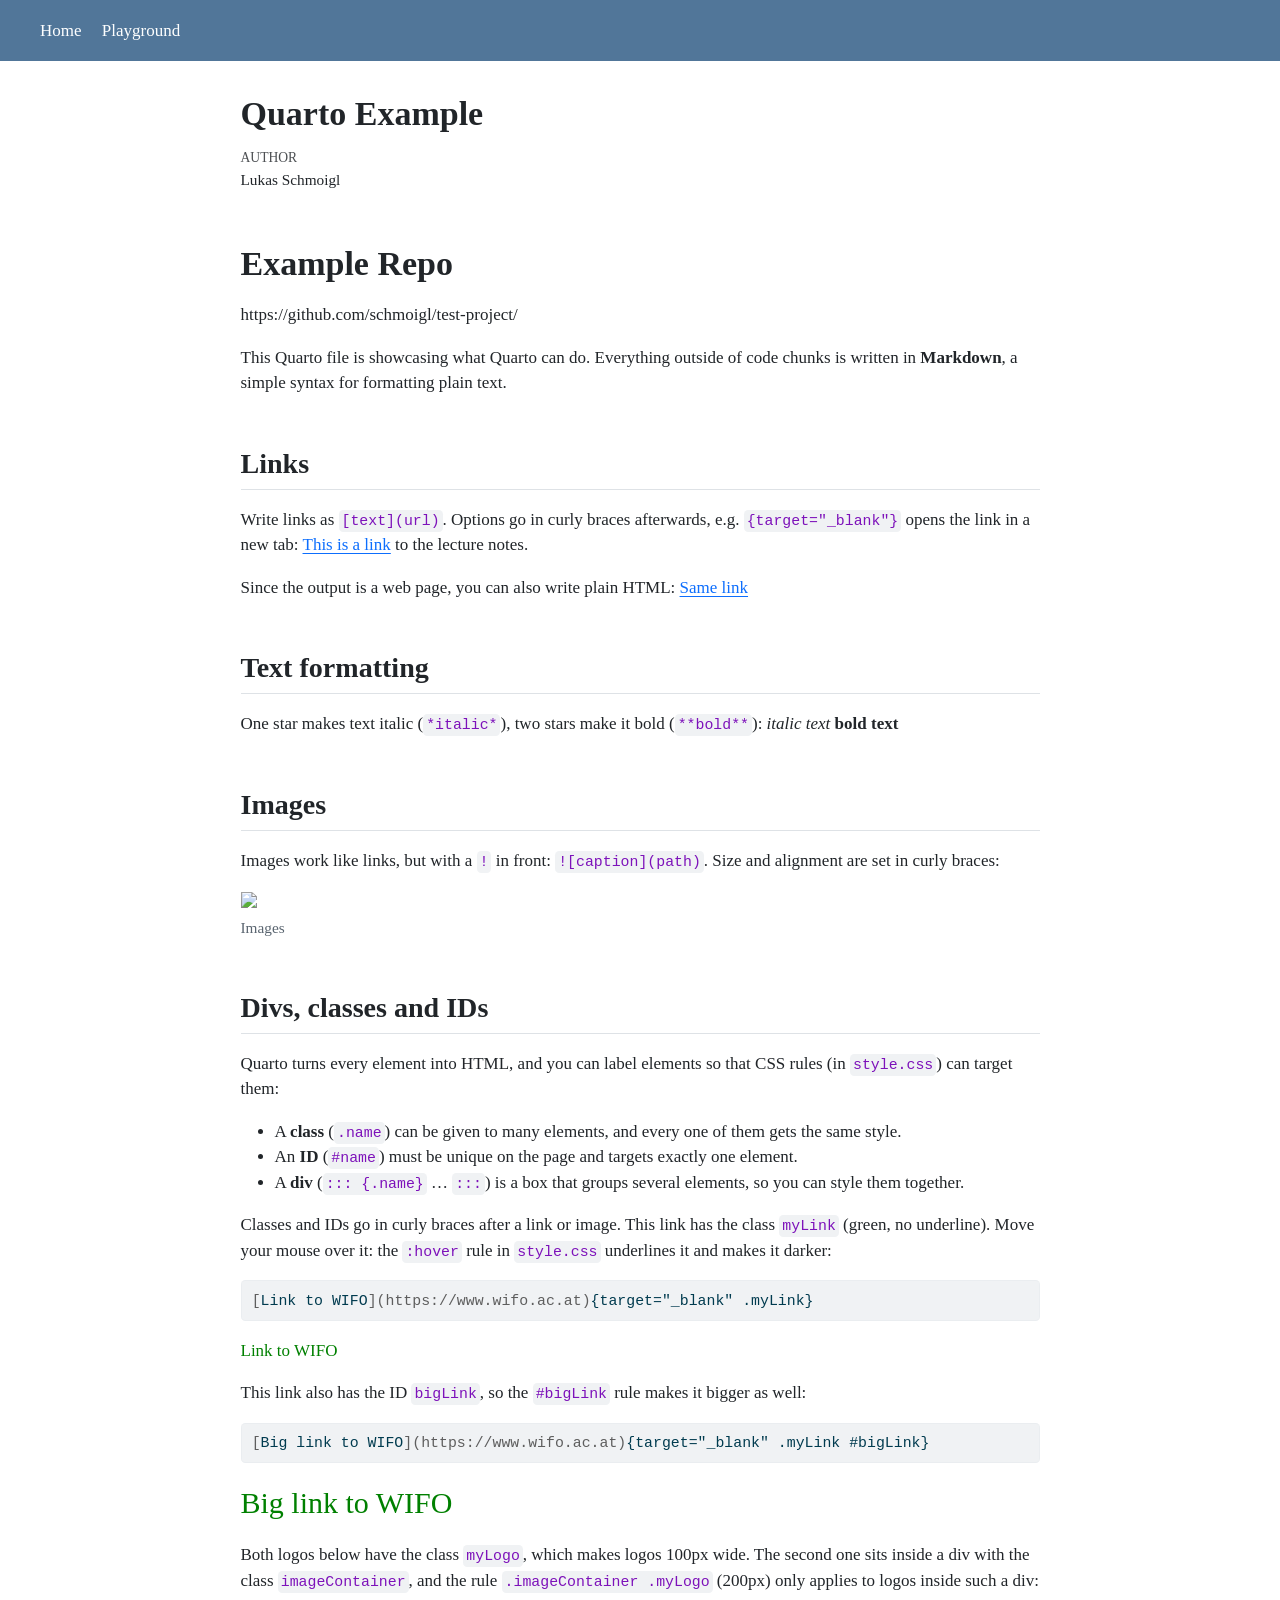
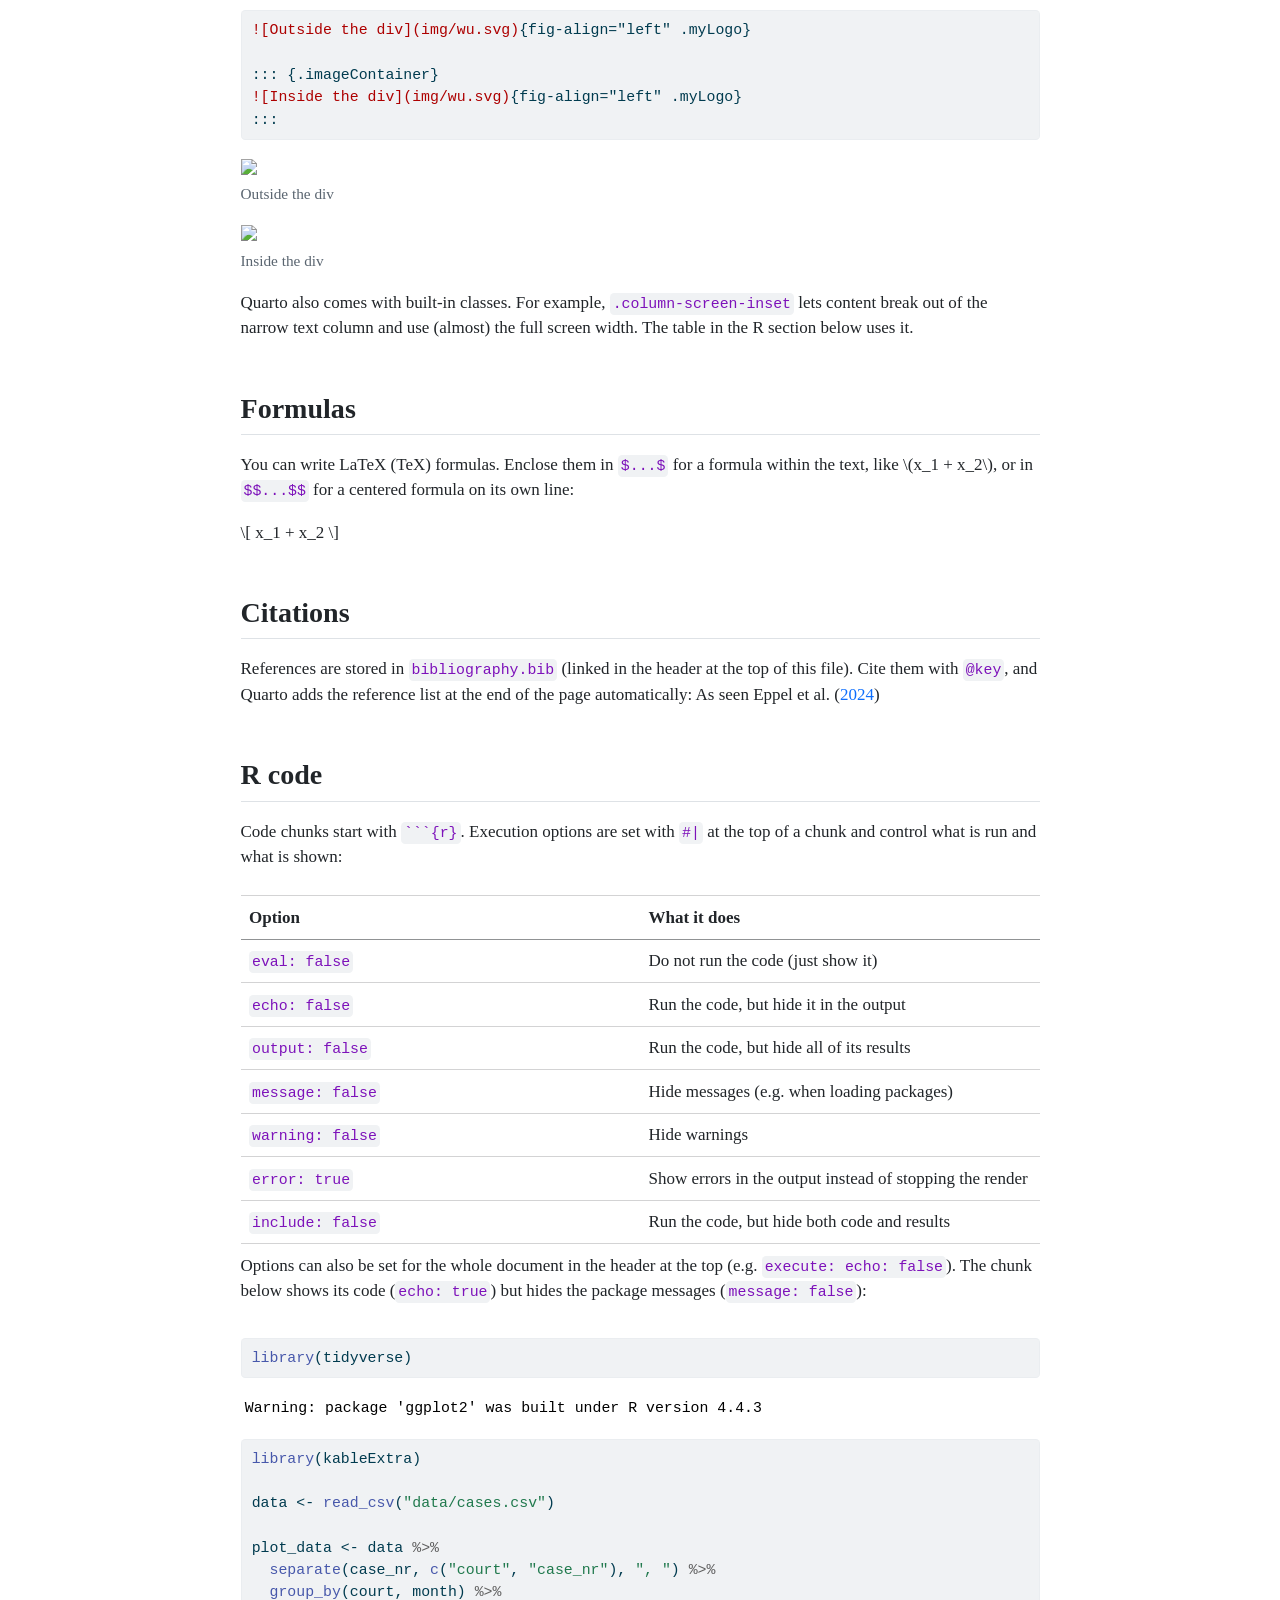
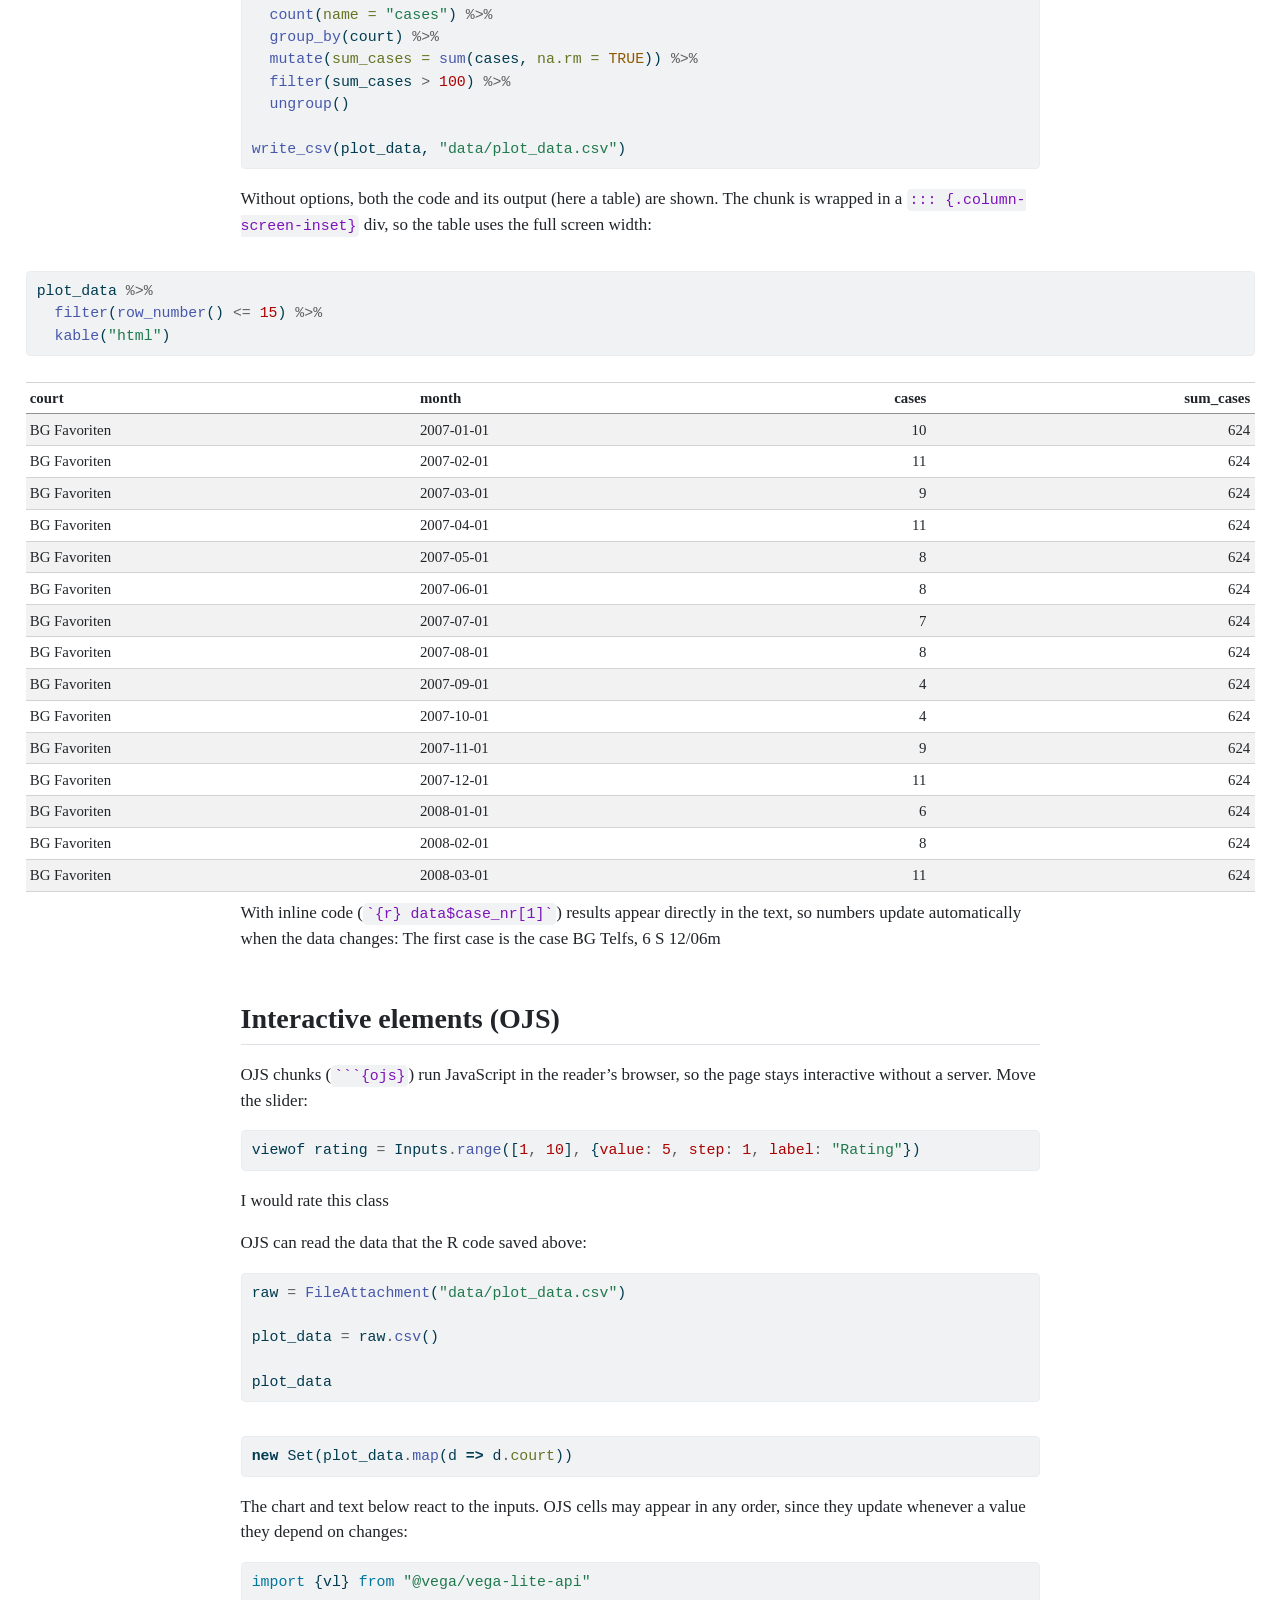
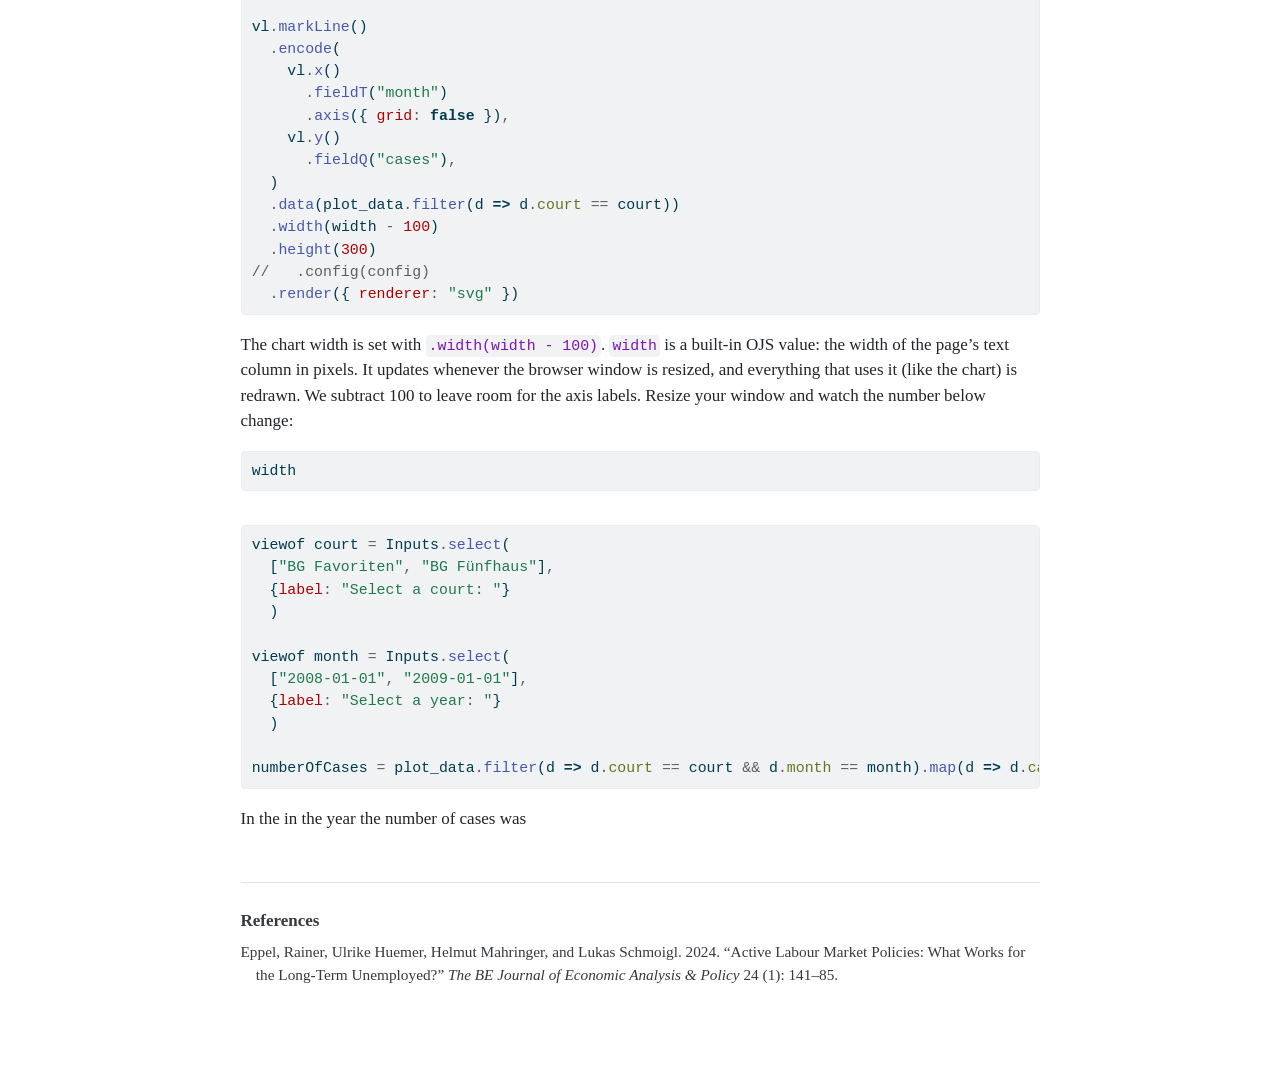
==== commit 4da669a8: "Built site for gh-pages" ====
--- a/index.html
+++ b/index.html
@@ -2,7 +2,7 @@
 <html xmlns="http://www.w3.org/1999/xhtml" lang="en" xml:lang="en"><head>
 
 <meta charset="utf-8">
-<meta name="generator" content="quarto-1.10.18">
+<meta name="generator" content="quarto-1.10.19">
 
 <meta name="viewport" content="width=device-width, initial-scale=1.0, user-scalable=yes">
 
@@ -97,10 +97,10 @@
 <script src="site_libs/quarto-html/tippy.umd.min.js"></script>
 <script src="site_libs/quarto-html/anchor.min.js"></script>
 <link href="site_libs/quarto-html/tippy.css" rel="stylesheet">
-<link href="site_libs/quarto-html/quarto-syntax-highlighting-64a204ab8560d761af7679ceaba22944.css" rel="stylesheet" id="quarto-text-highlighting-styles">
+<link href="site_libs/quarto-html/quarto-syntax-highlighting-bf27225e3a48a9273f3daa8f8e829971.css" rel="stylesheet" id="quarto-text-highlighting-styles">
 <script src="site_libs/bootstrap/bootstrap.min.js"></script>
 <link href="site_libs/bootstrap/bootstrap-icons.css" rel="stylesheet">
-<link href="site_libs/bootstrap/bootstrap-d0cfe7a3482e0d49a74229a8f3b76718.min.css" rel="stylesheet" append-hash="true" id="quarto-bootstrap" data-mode="light">
+<link href="site_libs/bootstrap/bootstrap-d76b89148f2051d413c67903796ad183.min.css" rel="stylesheet" append-hash="true" id="quarto-bootstrap" data-mode="light">
 <script id="quarto-search-options" type="application/json">{
   "location": "navbar",
   "copy-button": false,
--- a/site_libs/quarto-html/quarto-syntax-highlighting-bf27225e3a48a9273f3daa8f8e829971.css
+++ b/site_libs/quarto-html/quarto-syntax-highlighting-bf27225e3a48a9273f3daa8f8e829971.css
@@ -0,0 +1,236 @@
+/* quarto syntax highlight colors */
+:root {
+  --quarto-hl-ot-color: #003B4F;
+  --quarto-hl-at-color: #657422;
+  --quarto-hl-ss-color: #20794D;
+  --quarto-hl-an-color: #5E5E5E;
+  --quarto-hl-fu-color: #4758AB;
+  --quarto-hl-st-color: #20794D;
+  --quarto-hl-cf-color: #003B4F;
+  --quarto-hl-op-color: #5E5E5E;
+  --quarto-hl-er-color: #AD0000;
+  --quarto-hl-bn-color: #AD0000;
+  --quarto-hl-al-color: #AD0000;
+  --quarto-hl-va-color: #111111;
+  --quarto-hl-bu-color: inherit;
+  --quarto-hl-ex-color: inherit;
+  --quarto-hl-pp-color: #AD0000;
+  --quarto-hl-in-color: #5E5E5E;
+  --quarto-hl-vs-color: #20794D;
+  --quarto-hl-wa-color: #5E5E5E;
+  --quarto-hl-do-color: #5E5E5E;
+  --quarto-hl-im-color: #00769E;
+  --quarto-hl-ch-color: #20794D;
+  --quarto-hl-dt-color: #AD0000;
+  --quarto-hl-fl-color: #AD0000;
+  --quarto-hl-co-color: #5E5E5E;
+  --quarto-hl-cv-color: #5E5E5E;
+  --quarto-hl-cn-color: #8f5902;
+  --quarto-hl-sc-color: #5E5E5E;
+  --quarto-hl-dv-color: #AD0000;
+  --quarto-hl-kw-color: #003B4F;
+}
+
+/* other quarto variables */
+:root {
+  --quarto-font-monospace: SFMono-Regular, Menlo, Monaco, Consolas, "Liberation Mono", "Courier New", monospace;
+}
+
+/* syntax highlight based on Pandoc's rules */
+pre > code.sourceCode > span {
+  color: #003B4F;
+}
+
+code.sourceCode > span {
+  color: #003B4F;
+}
+
+div.sourceCode,
+div.sourceCode pre.sourceCode {
+  color: #003B4F;
+}
+
+/* Normal */
+code span {
+  color: #003B4F;
+}
+
+/* Alert */
+code span.al {
+  color: #AD0000;
+  font-style: inherit;
+}
+
+/* Annotation */
+code span.an {
+  color: #5E5E5E;
+  font-style: inherit;
+}
+
+/* Attribute */
+code span.at {
+  color: #657422;
+  font-style: inherit;
+}
+
+/* BaseN */
+code span.bn {
+  color: #AD0000;
+  font-style: inherit;
+}
+
+/* BuiltIn */
+code span.bu {
+  font-style: inherit;
+}
+
+/* ControlFlow */
+code span.cf {
+  color: #003B4F;
+  font-weight: bold;
+  font-style: inherit;
+}
+
+/* Char */
+code span.ch {
+  color: #20794D;
+  font-style: inherit;
+}
+
+/* Constant */
+code span.cn {
+  color: #8f5902;
+  font-style: inherit;
+}
+
+/* Comment */
+code span.co {
+  color: #5E5E5E;
+  font-style: inherit;
+}
+
+/* CommentVar */
+code span.cv {
+  color: #5E5E5E;
+  font-style: italic;
+}
+
+/* Documentation */
+code span.do {
+  color: #5E5E5E;
+  font-style: italic;
+}
+
+/* DataType */
+code span.dt {
+  color: #AD0000;
+  font-style: inherit;
+}
+
+/* DecVal */
+code span.dv {
+  color: #AD0000;
+  font-style: inherit;
+}
+
+/* Error */
+code span.er {
+  color: #AD0000;
+  font-style: inherit;
+}
+
+/* Extension */
+code span.ex {
+  font-style: inherit;
+}
+
+/* Float */
+code span.fl {
+  color: #AD0000;
+  font-style: inherit;
+}
+
+/* Function */
+code span.fu {
+  color: #4758AB;
+  font-style: inherit;
+}
+
+/* Import */
+code span.im {
+  color: #00769E;
+  font-style: inherit;
+}
+
+/* Information */
+code span.in {
+  color: #5E5E5E;
+  font-style: inherit;
+}
+
+/* Keyword */
+code span.kw {
+  color: #003B4F;
+  font-weight: bold;
+  font-style: inherit;
+}
+
+/* Operator */
+code span.op {
+  color: #5E5E5E;
+  font-style: inherit;
+}
+
+/* Other */
+code span.ot {
+  color: #003B4F;
+  font-style: inherit;
+}
+
+/* Preprocessor */
+code span.pp {
+  color: #AD0000;
+  font-style: inherit;
+}
+
+/* SpecialChar */
+code span.sc {
+  color: #5E5E5E;
+  font-style: inherit;
+}
+
+/* SpecialString */
+code span.ss {
+  color: #20794D;
+  font-style: inherit;
+}
+
+/* String */
+code span.st {
+  color: #20794D;
+  font-style: inherit;
+}
+
+/* Variable */
+code span.va {
+  color: #111111;
+  font-style: inherit;
+}
+
+/* VerbatimString */
+code span.vs {
+  color: #20794D;
+  font-style: inherit;
+}
+
+/* Warning */
+code span.wa {
+  color: #5E5E5E;
+  font-style: italic;
+}
+
+.prevent-inlining {
+  content: "</";
+}
+
+/*# sourceMappingURL=8be38f48d34c45af72792cbd699585e7.css.map */
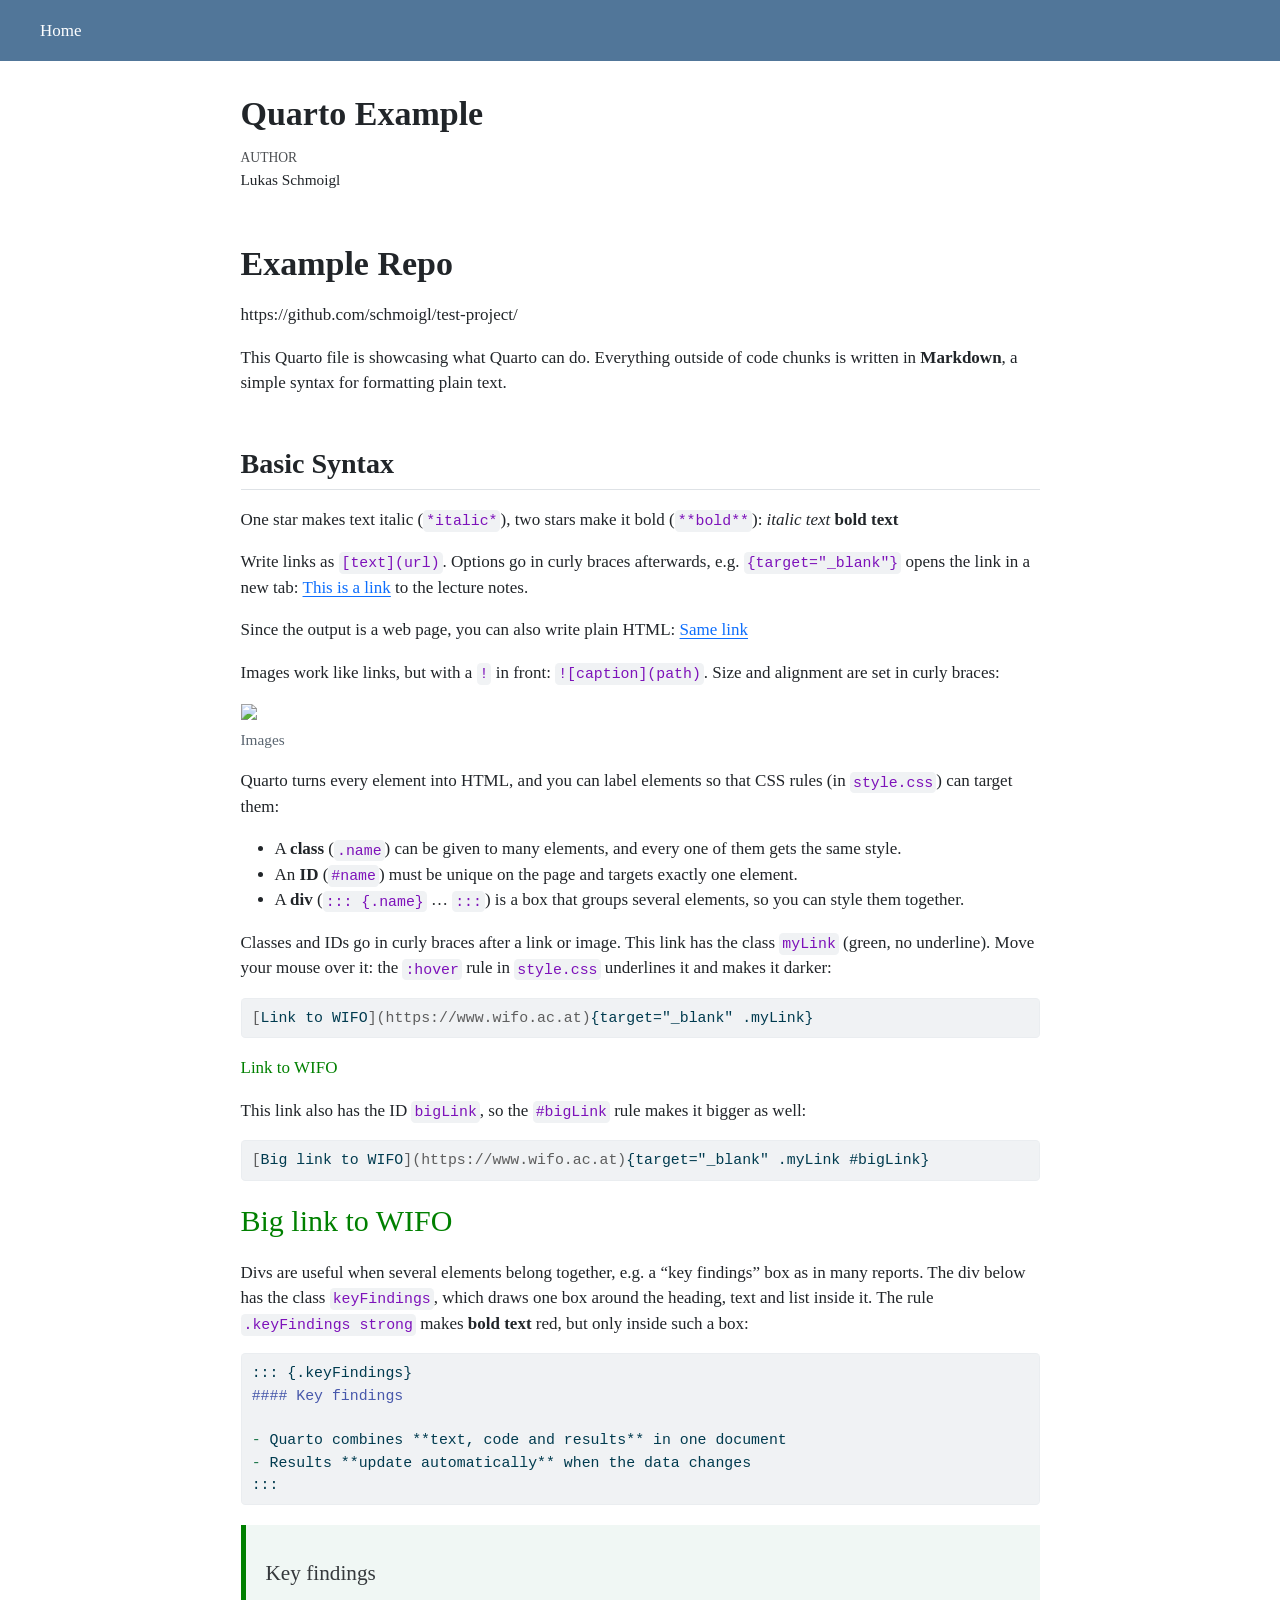
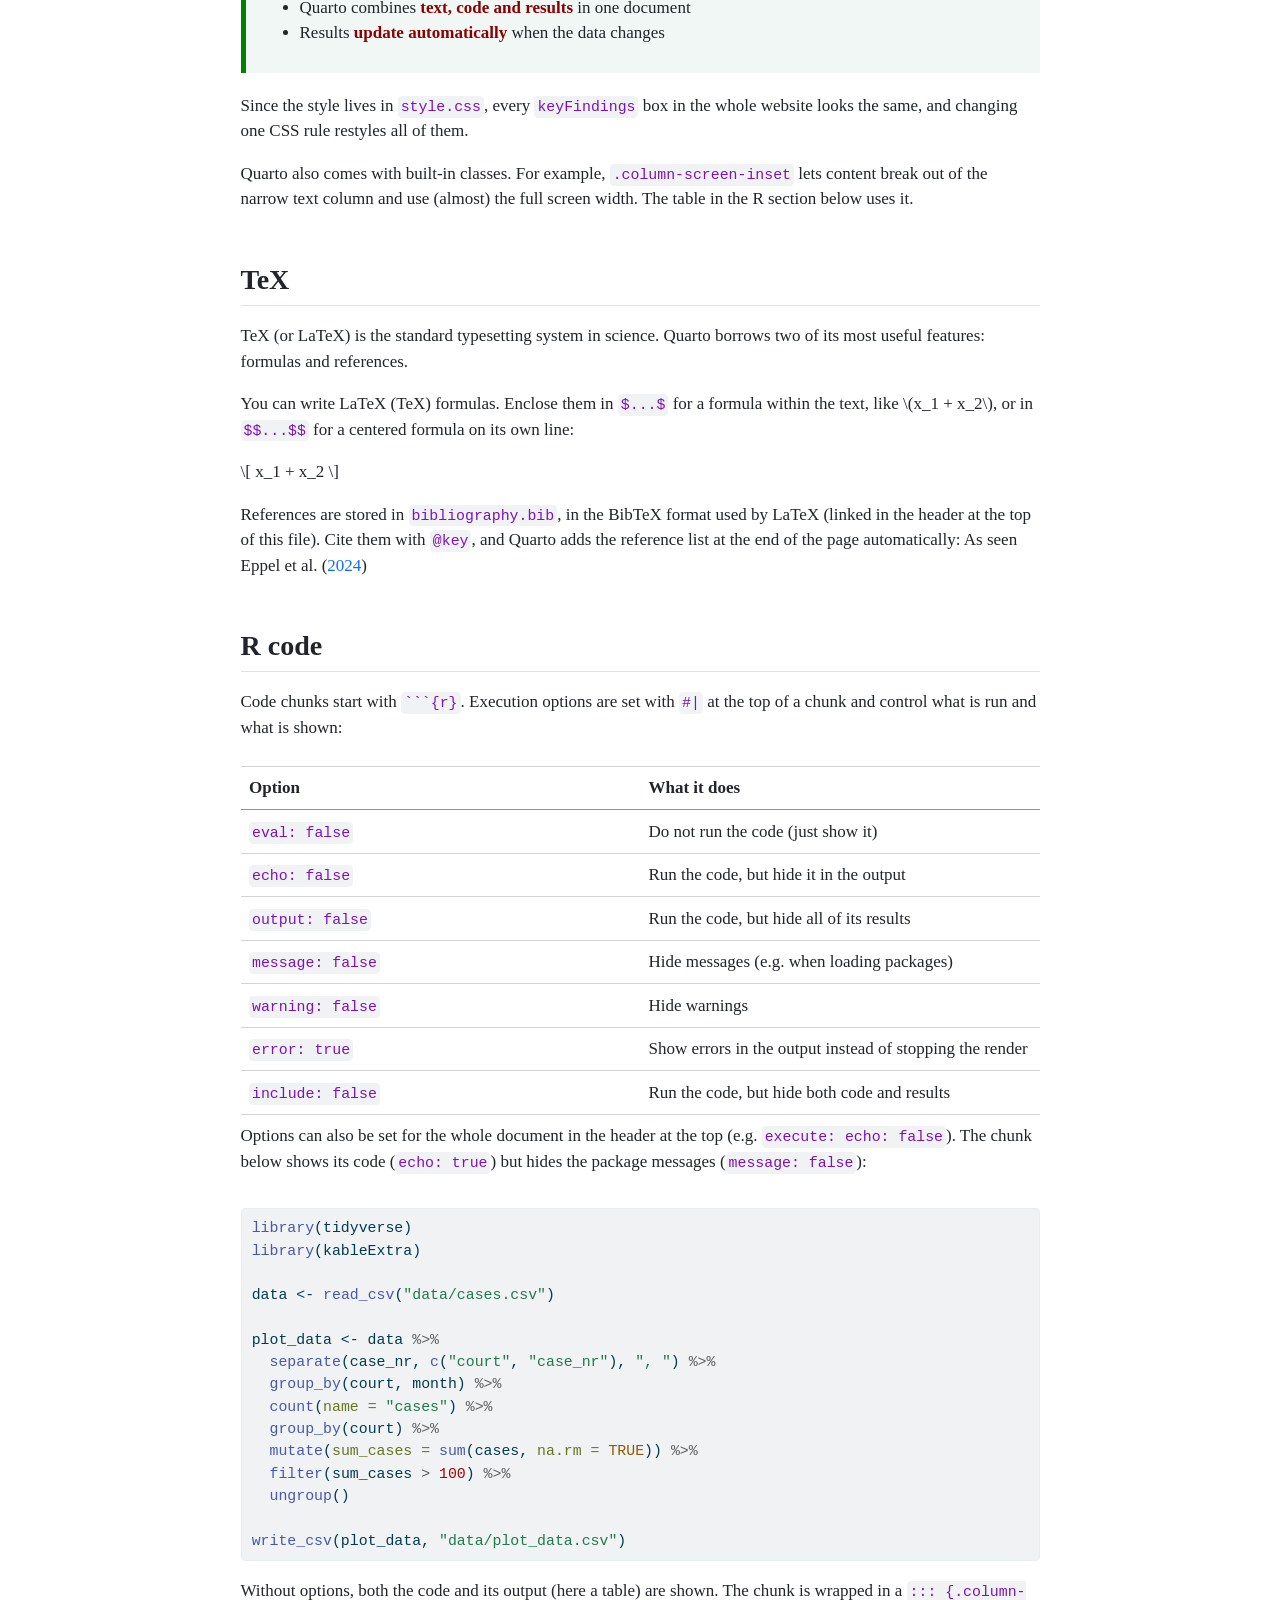
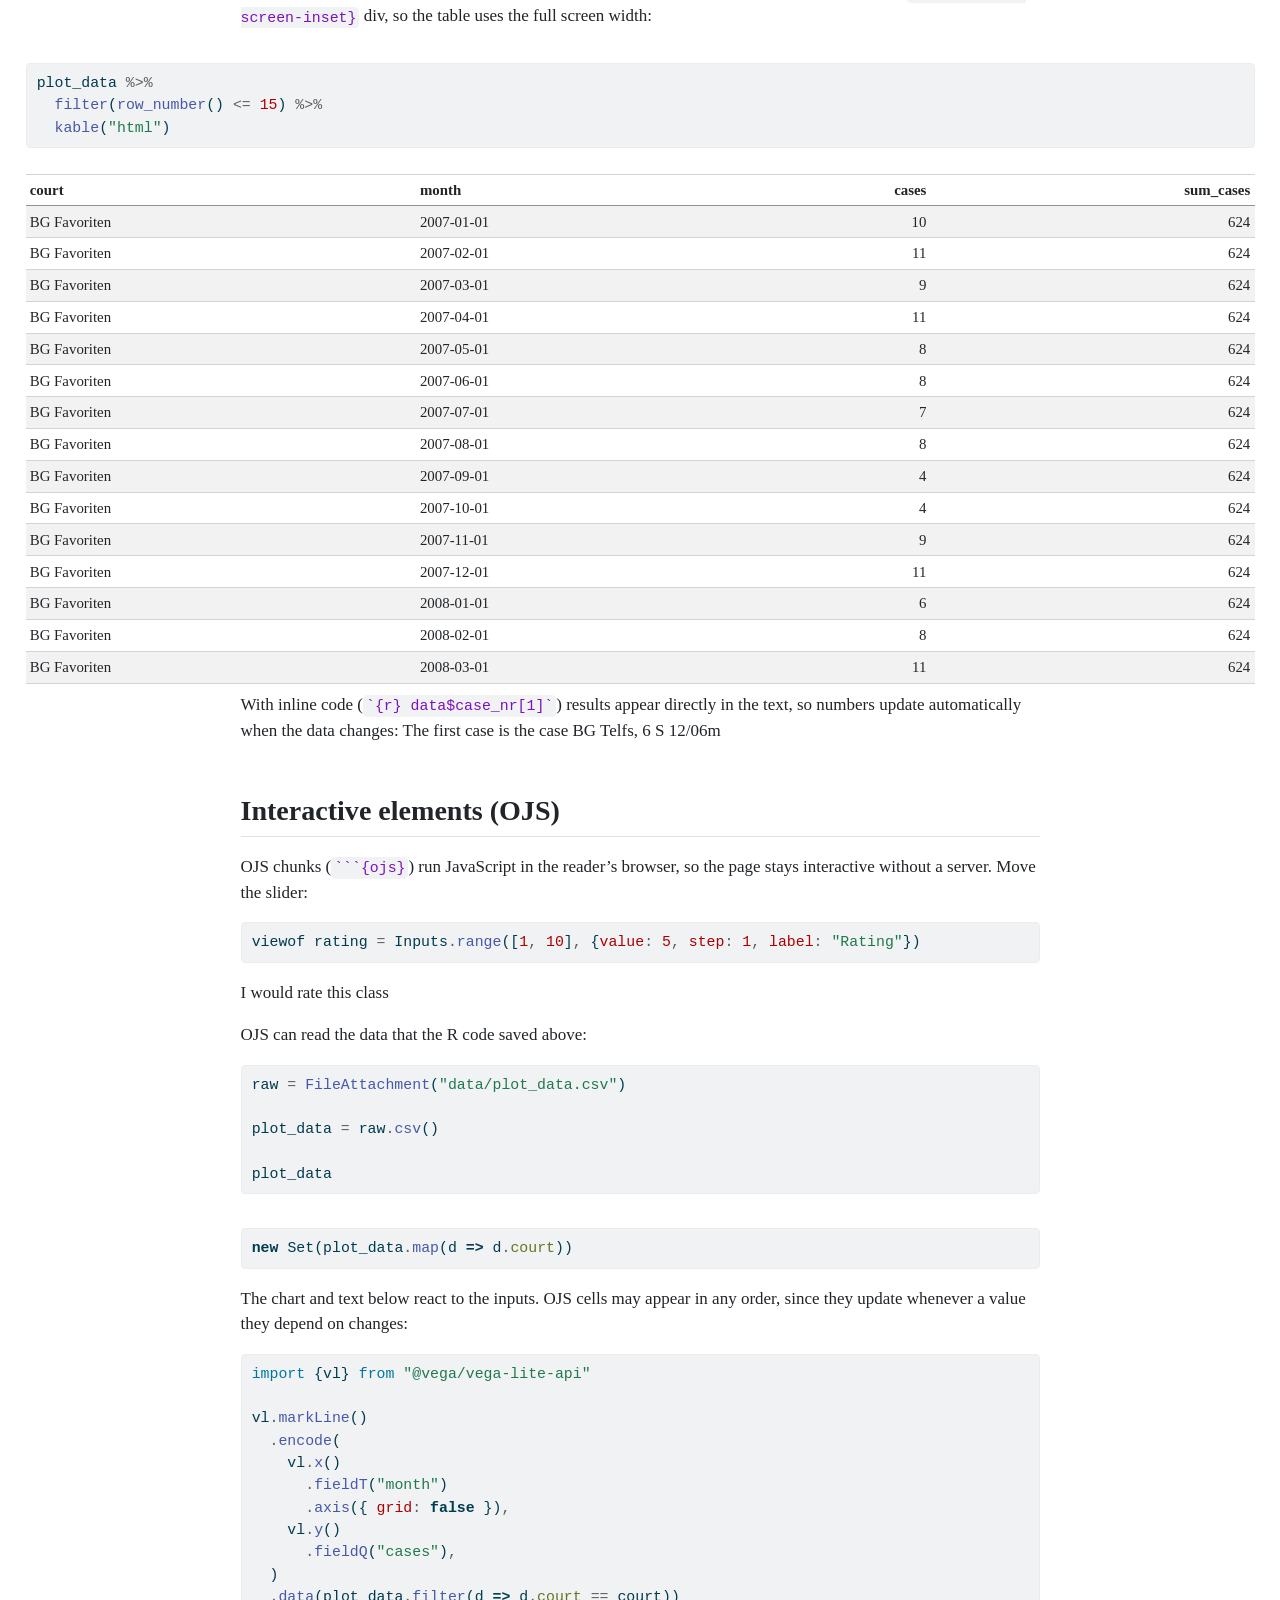
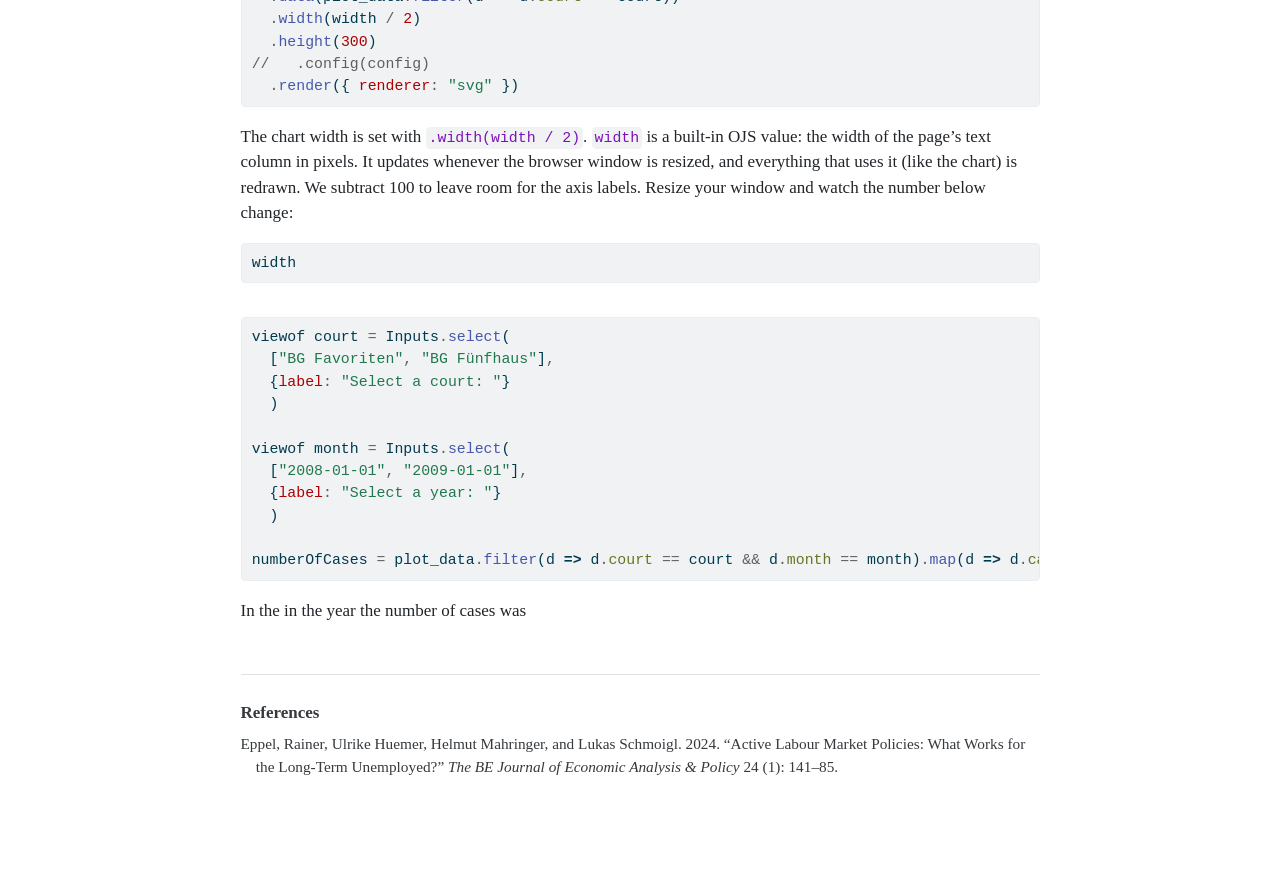
==== commit a1c53831: "Built site for gh-pages" ====
--- a/index.html
+++ b/index.html
@@ -180,10 +180,6 @@
     <a class="nav-link active" href="./index.html" aria-current="page"> 
 <span class="menu-text">Home</span></a>
   </li>  
-  <li class="nav-item">
-    <a class="nav-link" href="./playground.html"> 
-<span class="menu-text">Playground</span></a>
-  </li>  
 </ul>
           </div> <!-- /navcollapse -->
             <div class="quarto-navbar-tools">
@@ -228,17 +224,11 @@
 <h1>Example Repo</h1>
 <p>https://github.com/schmoigl/test-project/</p>
 <p>This Quarto file is showcasing what Quarto can do. Everything outside of code chunks is written in <strong>Markdown</strong>, a simple syntax for formatting plain text.</p>
-<section id="links" class="level2">
-<h2 class="anchored" data-anchor-id="links">Links</h2>
+<section id="basic-syntax" class="level2">
+<h2 class="anchored" data-anchor-id="basic-syntax">Basic Syntax</h2>
+<p>One star makes text italic (<code>*italic*</code>), two stars make it bold (<code>**bold**</code>): <em>italic text</em> <strong>bold text</strong></p>
 <p>Write links as <code>[text](url)</code>. Options go in curly braces afterwards, e.g.&nbsp;<code>{target="_blank"}</code> opens the link in a new tab: <a href="https://data-science.wifo.ac.at/lecture-notes/" target="_blank">This is a link</a> to the lecture notes.</p>
 <p>Since the output is a web page, you can also write plain HTML: <a href="https://data-science.wifo.ac.at/lecture-notes/">Same link</a></p>
-</section>
-<section id="text-formatting" class="level2">
-<h2 class="anchored" data-anchor-id="text-formatting">Text formatting</h2>
-<p>One star makes text italic (<code>*italic*</code>), two stars make it bold (<code>**bold**</code>): <em>italic text</em> <strong>bold text</strong></p>
-</section>
-<section id="images" class="level2">
-<h2 class="anchored" data-anchor-id="images">Images</h2>
 <p>Images work like links, but with a <code>!</code> in front: <code>![caption](path)</code>. Size and alignment are set in curly braces:</p>
 <div class="quarto-figure quarto-figure-left">
 <figure class="figure">
@@ -246,9 +236,6 @@
 <figcaption>Images</figcaption>
 </figure>
 </div>
-</section>
-<section id="divs-classes-and-ids" class="level2">
-<h2 class="anchored" data-anchor-id="divs-classes-and-ids">Divs, classes and IDs</h2>
 <p>Quarto turns every element into HTML, and you can label elements so that CSS rules (in <code>style.css</code>) can target them:</p>
 <ul>
 <li>A <strong>class</strong> (<code>.name</code>) can be given to many elements, and every one of them gets the same style.</li>
@@ -261,36 +248,29 @@
 <p>This link also has the ID <code>bigLink</code>, so the <code>#bigLink</code> rule makes it bigger as well:</p>
 <div class="code-copy-outer-scaffold"><div class="sourceCode" id="cb2"><pre class="sourceCode markdown code-with-copy"><code class="sourceCode markdown"><span id="cb2-1"><a href="#cb2-1" aria-hidden="true" tabindex="-1"></a><span class="co">[</span><span class="ot">Big link to WIFO</span><span class="co">](https://www.wifo.ac.at)</span>{target="_blank" .myLink #bigLink}</span></code></pre></div><button title="Copy to Clipboard" class="code-copy-button"><i class="bi"></i></button></div>
 <p><a href="https://www.wifo.ac.at" id="bigLink" class="myLink" target="_blank">Big link to WIFO</a></p>
-<p>Both logos below have the class <code>myLogo</code>, which makes logos 100px wide. The second one sits inside a div with the class <code>imageContainer</code>, and the rule <code>.imageContainer .myLogo</code> (200px) only applies to logos inside such a div:</p>
-<div class="code-copy-outer-scaffold"><div class="sourceCode" id="cb3"><pre class="sourceCode markdown code-with-copy"><code class="sourceCode markdown"><span id="cb3-1"><a href="#cb3-1" aria-hidden="true" tabindex="-1"></a><span class="al">![Outside the div](img/wu.svg)</span>{fig-align="left" .myLogo}</span>
-<span id="cb3-2"><a href="#cb3-2" aria-hidden="true" tabindex="-1"></a></span>
-<span id="cb3-3"><a href="#cb3-3" aria-hidden="true" tabindex="-1"></a>::: {.imageContainer}</span>
-<span id="cb3-4"><a href="#cb3-4" aria-hidden="true" tabindex="-1"></a><span class="al">![Inside the div](img/wu.svg)</span>{fig-align="left" .myLogo}</span>
-<span id="cb3-5"><a href="#cb3-5" aria-hidden="true" tabindex="-1"></a>:::</span></code></pre></div><button title="Copy to Clipboard" class="code-copy-button"><i class="bi"></i></button></div>
-<div class="quarto-figure quarto-figure-left">
-<figure class="figure">
-<p><img src="img/wu.svg" class="myLogo img-fluid figure-img"></p>
-<figcaption>Outside the div</figcaption>
-</figure>
-</div>
-<div class="imageContainer">
-<div class="quarto-figure quarto-figure-left">
-<figure class="figure">
-<p><img src="img/wu.svg" class="myLogo img-fluid figure-img"></p>
-<figcaption>Inside the div</figcaption>
-</figure>
-</div>
-</div>
+<p>Divs are useful when several elements belong together, e.g.&nbsp;a “key findings” box as in many reports. The div below has the class <code>keyFindings</code>, which draws one box around the heading, text and list inside it. The rule <code>.keyFindings strong</code> makes <strong>bold text</strong> red, but only inside such a box:</p>
+<div class="code-copy-outer-scaffold"><div class="sourceCode" id="cb3"><pre class="sourceCode markdown code-with-copy"><code class="sourceCode markdown"><span id="cb3-1"><a href="#cb3-1" aria-hidden="true" tabindex="-1"></a>::: {.keyFindings}</span>
+<span id="cb3-2"><a href="#cb3-2" aria-hidden="true" tabindex="-1"></a><span class="fu">#### Key findings</span></span>
+<span id="cb3-3"><a href="#cb3-3" aria-hidden="true" tabindex="-1"></a></span>
+<span id="cb3-4"><a href="#cb3-4" aria-hidden="true" tabindex="-1"></a><span class="ss">- </span>Quarto combines **text, code and results** in one document</span>
+<span id="cb3-5"><a href="#cb3-5" aria-hidden="true" tabindex="-1"></a><span class="ss">- </span>Results **update automatically** when the data changes</span>
+<span id="cb3-6"><a href="#cb3-6" aria-hidden="true" tabindex="-1"></a>:::</span></code></pre></div><button title="Copy to Clipboard" class="code-copy-button"><i class="bi"></i></button></div>
+<section id="key-findings" class="level4 keyFindings">
+<h4 class="anchored" data-anchor-id="key-findings">Key findings</h4>
+<ul>
+<li>Quarto combines <strong>text, code and results</strong> in one document</li>
+<li>Results <strong>update automatically</strong> when the data changes</li>
+</ul>
+</section>
+<p>Since the style lives in <code>style.css</code>, every <code>keyFindings</code> box in the whole website looks the same, and changing one CSS rule restyles all of them.</p>
 <p>Quarto also comes with built-in classes. For example, <code>.column-screen-inset</code> lets content break out of the narrow text column and use (almost) the full screen width. The table in the R section below uses it.</p>
 </section>
-<section id="formulas" class="level2">
-<h2 class="anchored" data-anchor-id="formulas">Formulas</h2>
+<section id="tex" class="level2">
+<h2 class="anchored" data-anchor-id="tex">TeX</h2>
+<p>TeX (or LaTeX) is the standard typesetting system in science. Quarto borrows two of its most useful features: formulas and references.</p>
 <p>You can write LaTeX (TeX) formulas. Enclose them in <code>$...$</code> for a formula within the text, like <span class="math inline">\(x_1 + x_2\)</span>, or in <code>$$...$$</code> for a centered formula on its own line:</p>
 <p><span class="math display">\[ x_1 + x_2 \]</span></p>
-</section>
-<section id="citations" class="level2">
-<h2 class="anchored" data-anchor-id="citations">Citations</h2>
-<p>References are stored in <code>bibliography.bib</code> (linked in the header at the top of this file). Cite them with <code>@key</code>, and Quarto adds the reference list at the end of the page automatically: As seen <span class="citation" data-cites="eppel2024active">Eppel et al. (<a href="#ref-eppel2024active" role="doc-biblioref">2024</a>)</span></p>
+<p>References are stored in <code>bibliography.bib</code>, in the BibTeX format used by LaTeX (linked in the header at the top of this file). Cite them with <code>@key</code>, and Quarto adds the reference list at the end of the page automatically: As seen <span class="citation" data-cites="eppel2024active">Eppel et al. (<a href="#ref-eppel2024active" role="doc-biblioref">2024</a>)</span></p>
 </section>
 <section id="r-code" class="level2 page-columns page-full">
 <h2 class="anchored" data-anchor-id="r-code">R code</h2>
@@ -339,31 +319,28 @@
 </table>
 <p>Options can also be set for the whole document in the header at the top (e.g.&nbsp;<code>execute: echo: false</code>). The chunk below shows its code (<code>echo: true</code>) but hides the package messages (<code>message: false</code>):</p>
 <div class="cell">
-<div class="code-copy-outer-scaffold"><div class="sourceCode cell-code" id="cb4"><pre class="sourceCode r code-with-copy"><code class="sourceCode r"><span id="cb4-1"><a href="#cb4-1" aria-hidden="true" tabindex="-1"></a><span class="fu">library</span>(tidyverse)</span></code></pre></div><button title="Copy to Clipboard" class="code-copy-button"><i class="bi"></i></button></div>
-<div class="cell-output cell-output-stderr">
-<pre><code>Warning: package 'ggplot2' was built under R version 4.4.3</code></pre>
-</div>
-<div class="code-copy-outer-scaffold"><div class="sourceCode cell-code" id="cb6"><pre class="sourceCode r code-with-copy"><code class="sourceCode r"><span id="cb6-1"><a href="#cb6-1" aria-hidden="true" tabindex="-1"></a><span class="fu">library</span>(kableExtra)</span>
-<span id="cb6-2"><a href="#cb6-2" aria-hidden="true" tabindex="-1"></a></span>
-<span id="cb6-3"><a href="#cb6-3" aria-hidden="true" tabindex="-1"></a>data <span class="ot">&lt;-</span> <span class="fu">read_csv</span>(<span class="st">"data/cases.csv"</span>)</span>
-<span id="cb6-4"><a href="#cb6-4" aria-hidden="true" tabindex="-1"></a></span>
-<span id="cb6-5"><a href="#cb6-5" aria-hidden="true" tabindex="-1"></a>plot_data <span class="ot">&lt;-</span> data <span class="sc">%&gt;%</span></span>
-<span id="cb6-6"><a href="#cb6-6" aria-hidden="true" tabindex="-1"></a>  <span class="fu">separate</span>(case_nr, <span class="fu">c</span>(<span class="st">"court"</span>, <span class="st">"case_nr"</span>), <span class="st">", "</span>) <span class="sc">%&gt;%</span></span>
-<span id="cb6-7"><a href="#cb6-7" aria-hidden="true" tabindex="-1"></a>  <span class="fu">group_by</span>(court, month) <span class="sc">%&gt;%</span></span>
-<span id="cb6-8"><a href="#cb6-8" aria-hidden="true" tabindex="-1"></a>  <span class="fu">count</span>(<span class="at">name =</span> <span class="st">"cases"</span>) <span class="sc">%&gt;%</span></span>
-<span id="cb6-9"><a href="#cb6-9" aria-hidden="true" tabindex="-1"></a>  <span class="fu">group_by</span>(court) <span class="sc">%&gt;%</span></span>
-<span id="cb6-10"><a href="#cb6-10" aria-hidden="true" tabindex="-1"></a>  <span class="fu">mutate</span>(<span class="at">sum_cases =</span> <span class="fu">sum</span>(cases, <span class="at">na.rm =</span> <span class="cn">TRUE</span>)) <span class="sc">%&gt;%</span></span>
-<span id="cb6-11"><a href="#cb6-11" aria-hidden="true" tabindex="-1"></a>  <span class="fu">filter</span>(sum_cases <span class="sc">&gt;</span> <span class="dv">100</span>) <span class="sc">%&gt;%</span></span>
-<span id="cb6-12"><a href="#cb6-12" aria-hidden="true" tabindex="-1"></a>  <span class="fu">ungroup</span>()</span>
-<span id="cb6-13"><a href="#cb6-13" aria-hidden="true" tabindex="-1"></a></span>
-<span id="cb6-14"><a href="#cb6-14" aria-hidden="true" tabindex="-1"></a><span class="fu">write_csv</span>(plot_data, <span class="st">"data/plot_data.csv"</span>)</span></code></pre></div><button title="Copy to Clipboard" class="code-copy-button"><i class="bi"></i></button></div>
+<div class="code-copy-outer-scaffold"><div class="sourceCode cell-code" id="cb4"><pre class="sourceCode r code-with-copy"><code class="sourceCode r"><span id="cb4-1"><a href="#cb4-1" aria-hidden="true" tabindex="-1"></a><span class="fu">library</span>(tidyverse)</span>
+<span id="cb4-2"><a href="#cb4-2" aria-hidden="true" tabindex="-1"></a><span class="fu">library</span>(kableExtra)</span>
+<span id="cb4-3"><a href="#cb4-3" aria-hidden="true" tabindex="-1"></a></span>
+<span id="cb4-4"><a href="#cb4-4" aria-hidden="true" tabindex="-1"></a>data <span class="ot">&lt;-</span> <span class="fu">read_csv</span>(<span class="st">"data/cases.csv"</span>)</span>
+<span id="cb4-5"><a href="#cb4-5" aria-hidden="true" tabindex="-1"></a></span>
+<span id="cb4-6"><a href="#cb4-6" aria-hidden="true" tabindex="-1"></a>plot_data <span class="ot">&lt;-</span> data <span class="sc">%&gt;%</span></span>
+<span id="cb4-7"><a href="#cb4-7" aria-hidden="true" tabindex="-1"></a>  <span class="fu">separate</span>(case_nr, <span class="fu">c</span>(<span class="st">"court"</span>, <span class="st">"case_nr"</span>), <span class="st">", "</span>) <span class="sc">%&gt;%</span></span>
+<span id="cb4-8"><a href="#cb4-8" aria-hidden="true" tabindex="-1"></a>  <span class="fu">group_by</span>(court, month) <span class="sc">%&gt;%</span></span>
+<span id="cb4-9"><a href="#cb4-9" aria-hidden="true" tabindex="-1"></a>  <span class="fu">count</span>(<span class="at">name =</span> <span class="st">"cases"</span>) <span class="sc">%&gt;%</span></span>
+<span id="cb4-10"><a href="#cb4-10" aria-hidden="true" tabindex="-1"></a>  <span class="fu">group_by</span>(court) <span class="sc">%&gt;%</span></span>
+<span id="cb4-11"><a href="#cb4-11" aria-hidden="true" tabindex="-1"></a>  <span class="fu">mutate</span>(<span class="at">sum_cases =</span> <span class="fu">sum</span>(cases, <span class="at">na.rm =</span> <span class="cn">TRUE</span>)) <span class="sc">%&gt;%</span></span>
+<span id="cb4-12"><a href="#cb4-12" aria-hidden="true" tabindex="-1"></a>  <span class="fu">filter</span>(sum_cases <span class="sc">&gt;</span> <span class="dv">100</span>) <span class="sc">%&gt;%</span></span>
+<span id="cb4-13"><a href="#cb4-13" aria-hidden="true" tabindex="-1"></a>  <span class="fu">ungroup</span>()</span>
+<span id="cb4-14"><a href="#cb4-14" aria-hidden="true" tabindex="-1"></a></span>
+<span id="cb4-15"><a href="#cb4-15" aria-hidden="true" tabindex="-1"></a><span class="fu">write_csv</span>(plot_data, <span class="st">"data/plot_data.csv"</span>)</span></code></pre></div><button title="Copy to Clipboard" class="code-copy-button"><i class="bi"></i></button></div>
 </div>
 <p>Without options, both the code and its output (here a table) are shown. The chunk is wrapped in a <code>::: {.column-screen-inset}</code> div, so the table uses the full screen width:</p>
 <div class="column-screen-inset">
 <div class="cell">
-<div class="code-copy-outer-scaffold"><div class="sourceCode cell-code" id="cb7"><pre class="sourceCode r code-with-copy"><code class="sourceCode r"><span id="cb7-1"><a href="#cb7-1" aria-hidden="true" tabindex="-1"></a>plot_data <span class="sc">%&gt;%</span></span>
-<span id="cb7-2"><a href="#cb7-2" aria-hidden="true" tabindex="-1"></a>  <span class="fu">filter</span>(<span class="fu">row_number</span>() <span class="sc">&lt;=</span> <span class="dv">15</span>) <span class="sc">%&gt;%</span></span>
-<span id="cb7-3"><a href="#cb7-3" aria-hidden="true" tabindex="-1"></a>  <span class="fu">kable</span>(<span class="st">"html"</span>)</span></code></pre></div><button title="Copy to Clipboard" class="code-copy-button"><i class="bi"></i></button></div>
+<div class="code-copy-outer-scaffold"><div class="sourceCode cell-code" id="cb5"><pre class="sourceCode r code-with-copy"><code class="sourceCode r"><span id="cb5-1"><a href="#cb5-1" aria-hidden="true" tabindex="-1"></a>plot_data <span class="sc">%&gt;%</span></span>
+<span id="cb5-2"><a href="#cb5-2" aria-hidden="true" tabindex="-1"></a>  <span class="fu">filter</span>(<span class="fu">row_number</span>() <span class="sc">&lt;=</span> <span class="dv">15</span>) <span class="sc">%&gt;%</span></span>
+<span id="cb5-3"><a href="#cb5-3" aria-hidden="true" tabindex="-1"></a>  <span class="fu">kable</span>(<span class="st">"html"</span>)</span></code></pre></div><button title="Copy to Clipboard" class="code-copy-button"><i class="bi"></i></button></div>
 <div class="cell-output-display">
 <table class="caption-top table table-sm table-striped small">
 <thead>
@@ -476,7 +453,7 @@
 <h2 class="anchored" data-anchor-id="interactive-elements-ojs">Interactive elements (OJS)</h2>
 <p>OJS chunks (<code>```{ojs}</code>) run JavaScript in the reader’s browser, so the page stays interactive without a server. Move the slider:</p>
 <div class="cell">
-<div class="code-copy-outer-scaffold"><div class="sourceCode cell-code" id="cb8" data-startfrom="136" data-source-offset="0"><pre class="sourceCode js code-with-copy"><code class="sourceCode javascript" style="counter-reset: source-line 135;"><span id="cb8-136"><a href="#cb8-136" aria-hidden="true" tabindex="-1"></a>viewof rating <span class="op">=</span> Inputs<span class="op">.</span><span class="fu">range</span>([<span class="dv">1</span><span class="op">,</span> <span class="dv">10</span>]<span class="op">,</span> {<span class="dt">value</span><span class="op">:</span> <span class="dv">5</span><span class="op">,</span> <span class="dt">step</span><span class="op">:</span> <span class="dv">1</span><span class="op">,</span> <span class="dt">label</span><span class="op">:</span> <span class="st">"Rating"</span>})</span></code></pre></div><button title="Copy to Clipboard" class="code-copy-button"><i class="bi"></i></button></div>
+<div class="code-copy-outer-scaffold"><div class="sourceCode cell-code" id="cb6" data-startfrom="134" data-source-offset="0"><pre class="sourceCode js code-with-copy"><code class="sourceCode javascript" style="counter-reset: source-line 133;"><span id="cb6-134"><a href="#cb6-134" aria-hidden="true" tabindex="-1"></a>viewof rating <span class="op">=</span> Inputs<span class="op">.</span><span class="fu">range</span>([<span class="dv">1</span><span class="op">,</span> <span class="dv">10</span>]<span class="op">,</span> {<span class="dt">value</span><span class="op">:</span> <span class="dv">5</span><span class="op">,</span> <span class="dt">step</span><span class="op">:</span> <span class="dv">1</span><span class="op">,</span> <span class="dt">label</span><span class="op">:</span> <span class="st">"Rating"</span>})</span></code></pre></div><button title="Copy to Clipboard" class="code-copy-button"><i class="bi"></i></button></div>
 <div class="cell-output cell-output-display">
 <div id="ojs-cell-1" data-nodetype="declaration">
 
@@ -486,11 +463,11 @@
 <p>I would rate this class <span><span id="ojs-element-id-1"></span></span></p>
 <p>OJS can read the data that the R code saved above:</p>
 <div class="cell">
-<div class="code-copy-outer-scaffold"><div class="sourceCode cell-code" id="cb9" data-startfrom="145" data-source-offset="-0"><pre class="sourceCode js code-with-copy"><code class="sourceCode javascript" style="counter-reset: source-line 144;"><span id="cb9-145"><a href="#cb9-145" aria-hidden="true" tabindex="-1"></a>raw <span class="op">=</span> <span class="fu">FileAttachment</span>(<span class="st">"data/plot_data.csv"</span>)</span>
-<span id="cb9-146"><a href="#cb9-146" aria-hidden="true" tabindex="-1"></a></span>
-<span id="cb9-147"><a href="#cb9-147" aria-hidden="true" tabindex="-1"></a>plot_data <span class="op">=</span> raw<span class="op">.</span><span class="fu">csv</span>()</span>
-<span id="cb9-148"><a href="#cb9-148" aria-hidden="true" tabindex="-1"></a></span>
-<span id="cb9-149"><a href="#cb9-149" aria-hidden="true" tabindex="-1"></a>plot_data</span></code></pre></div><button title="Copy to Clipboard" class="code-copy-button"><i class="bi"></i></button></div>
+<div class="code-copy-outer-scaffold"><div class="sourceCode cell-code" id="cb7" data-startfrom="143" data-source-offset="-0"><pre class="sourceCode js code-with-copy"><code class="sourceCode javascript" style="counter-reset: source-line 142;"><span id="cb7-143"><a href="#cb7-143" aria-hidden="true" tabindex="-1"></a>raw <span class="op">=</span> <span class="fu">FileAttachment</span>(<span class="st">"data/plot_data.csv"</span>)</span>
+<span id="cb7-144"><a href="#cb7-144" aria-hidden="true" tabindex="-1"></a></span>
+<span id="cb7-145"><a href="#cb7-145" aria-hidden="true" tabindex="-1"></a>plot_data <span class="op">=</span> raw<span class="op">.</span><span class="fu">csv</span>()</span>
+<span id="cb7-146"><a href="#cb7-146" aria-hidden="true" tabindex="-1"></a></span>
+<span id="cb7-147"><a href="#cb7-147" aria-hidden="true" tabindex="-1"></a>plot_data</span></code></pre></div><button title="Copy to Clipboard" class="code-copy-button"><i class="bi"></i></button></div>
 <div class="cell-output cell-output-display">
 <div>
 <div id="ojs-cell-2-1" data-nodetype="declaration">
@@ -512,7 +489,7 @@
 </div>
 </div>
 </div>
-<div class="code-copy-outer-scaffold"><div class="sourceCode cell-code" id="cb10" data-startfrom="151" data-source-offset="-78"><pre class="sourceCode js code-with-copy"><code class="sourceCode javascript" style="counter-reset: source-line 150;"><span id="cb10-151"><a href="#cb10-151" aria-hidden="true" tabindex="-1"></a><span class="kw">new</span> <span class="bu">Set</span>(plot_data<span class="op">.</span><span class="fu">map</span>(d <span class="kw">=&gt;</span> d<span class="op">.</span><span class="at">court</span>))</span></code></pre></div><button title="Copy to Clipboard" class="code-copy-button"><i class="bi"></i></button></div>
+<div class="code-copy-outer-scaffold"><div class="sourceCode cell-code" id="cb8" data-startfrom="149" data-source-offset="-78"><pre class="sourceCode js code-with-copy"><code class="sourceCode javascript" style="counter-reset: source-line 148;"><span id="cb8-149"><a href="#cb8-149" aria-hidden="true" tabindex="-1"></a><span class="kw">new</span> <span class="bu">Set</span>(plot_data<span class="op">.</span><span class="fu">map</span>(d <span class="kw">=&gt;</span> d<span class="op">.</span><span class="at">court</span>))</span></code></pre></div><button title="Copy to Clipboard" class="code-copy-button"><i class="bi"></i></button></div>
 <div class="cell-output cell-output-display">
 <div>
 <div id="ojs-cell-2-4" data-nodetype="expression">
@@ -523,21 +500,21 @@
 </div>
 <p>The chart and text below react to the inputs. OJS cells may appear in any order, since they update whenever a value they depend on changes:</p>
 <div class="cell">
-<div class="code-copy-outer-scaffold"><div class="sourceCode cell-code" id="cb11" data-startfrom="157" data-source-offset="-0"><pre class="sourceCode js code-with-copy"><code class="sourceCode javascript" style="counter-reset: source-line 156;"><span id="cb11-157"><a href="#cb11-157" aria-hidden="true" tabindex="-1"></a><span class="im">import</span> {vl} <span class="im">from</span> <span class="st">"@vega/vega-lite-api"</span></span>
-<span id="cb11-158"><a href="#cb11-158" aria-hidden="true" tabindex="-1"></a></span>
-<span id="cb11-159"><a href="#cb11-159" aria-hidden="true" tabindex="-1"></a>vl<span class="op">.</span><span class="fu">markLine</span>()</span>
-<span id="cb11-160"><a href="#cb11-160" aria-hidden="true" tabindex="-1"></a>  <span class="op">.</span><span class="fu">encode</span>(</span>
-<span id="cb11-161"><a href="#cb11-161" aria-hidden="true" tabindex="-1"></a>    vl<span class="op">.</span><span class="fu">x</span>()</span>
-<span id="cb11-162"><a href="#cb11-162" aria-hidden="true" tabindex="-1"></a>      <span class="op">.</span><span class="fu">fieldT</span>(<span class="st">"month"</span>)</span>
-<span id="cb11-163"><a href="#cb11-163" aria-hidden="true" tabindex="-1"></a>      <span class="op">.</span><span class="fu">axis</span>({ <span class="dt">grid</span><span class="op">:</span> <span class="kw">false</span> })<span class="op">,</span></span>
-<span id="cb11-164"><a href="#cb11-164" aria-hidden="true" tabindex="-1"></a>    vl<span class="op">.</span><span class="fu">y</span>()</span>
-<span id="cb11-165"><a href="#cb11-165" aria-hidden="true" tabindex="-1"></a>      <span class="op">.</span><span class="fu">fieldQ</span>(<span class="st">"cases"</span>)<span class="op">,</span></span>
-<span id="cb11-166"><a href="#cb11-166" aria-hidden="true" tabindex="-1"></a>  )</span>
-<span id="cb11-167"><a href="#cb11-167" aria-hidden="true" tabindex="-1"></a>  <span class="op">.</span><span class="fu">data</span>(plot_data<span class="op">.</span><span class="fu">filter</span>(d <span class="kw">=&gt;</span> d<span class="op">.</span><span class="at">court</span> <span class="op">==</span> court))</span>
-<span id="cb11-168"><a href="#cb11-168" aria-hidden="true" tabindex="-1"></a>  <span class="op">.</span><span class="fu">width</span>(width <span class="op">-</span> <span class="dv">100</span>)</span>
-<span id="cb11-169"><a href="#cb11-169" aria-hidden="true" tabindex="-1"></a>  <span class="op">.</span><span class="fu">height</span>(<span class="dv">300</span>)</span>
-<span id="cb11-170"><a href="#cb11-170" aria-hidden="true" tabindex="-1"></a><span class="co">//   .config(config)</span></span>
-<span id="cb11-171"><a href="#cb11-171" aria-hidden="true" tabindex="-1"></a>  <span class="op">.</span><span class="fu">render</span>({ <span class="dt">renderer</span><span class="op">:</span> <span class="st">"svg"</span> })</span></code></pre></div><button title="Copy to Clipboard" class="code-copy-button"><i class="bi"></i></button></div>
+<div class="code-copy-outer-scaffold"><div class="sourceCode cell-code" id="cb9" data-startfrom="155" data-source-offset="-0"><pre class="sourceCode js code-with-copy"><code class="sourceCode javascript" style="counter-reset: source-line 154;"><span id="cb9-155"><a href="#cb9-155" aria-hidden="true" tabindex="-1"></a><span class="im">import</span> {vl} <span class="im">from</span> <span class="st">"@vega/vega-lite-api"</span></span>
+<span id="cb9-156"><a href="#cb9-156" aria-hidden="true" tabindex="-1"></a></span>
+<span id="cb9-157"><a href="#cb9-157" aria-hidden="true" tabindex="-1"></a>vl<span class="op">.</span><span class="fu">markLine</span>()</span>
+<span id="cb9-158"><a href="#cb9-158" aria-hidden="true" tabindex="-1"></a>  <span class="op">.</span><span class="fu">encode</span>(</span>
+<span id="cb9-159"><a href="#cb9-159" aria-hidden="true" tabindex="-1"></a>    vl<span class="op">.</span><span class="fu">x</span>()</span>
+<span id="cb9-160"><a href="#cb9-160" aria-hidden="true" tabindex="-1"></a>      <span class="op">.</span><span class="fu">fieldT</span>(<span class="st">"month"</span>)</span>
+<span id="cb9-161"><a href="#cb9-161" aria-hidden="true" tabindex="-1"></a>      <span class="op">.</span><span class="fu">axis</span>({ <span class="dt">grid</span><span class="op">:</span> <span class="kw">false</span> })<span class="op">,</span></span>
+<span id="cb9-162"><a href="#cb9-162" aria-hidden="true" tabindex="-1"></a>    vl<span class="op">.</span><span class="fu">y</span>()</span>
+<span id="cb9-163"><a href="#cb9-163" aria-hidden="true" tabindex="-1"></a>      <span class="op">.</span><span class="fu">fieldQ</span>(<span class="st">"cases"</span>)<span class="op">,</span></span>
+<span id="cb9-164"><a href="#cb9-164" aria-hidden="true" tabindex="-1"></a>  )</span>
+<span id="cb9-165"><a href="#cb9-165" aria-hidden="true" tabindex="-1"></a>  <span class="op">.</span><span class="fu">data</span>(plot_data<span class="op">.</span><span class="fu">filter</span>(d <span class="kw">=&gt;</span> d<span class="op">.</span><span class="at">court</span> <span class="op">==</span> court))</span>
+<span id="cb9-166"><a href="#cb9-166" aria-hidden="true" tabindex="-1"></a>  <span class="op">.</span><span class="fu">width</span>(width <span class="op">/</span> <span class="dv">2</span>)</span>
+<span id="cb9-167"><a href="#cb9-167" aria-hidden="true" tabindex="-1"></a>  <span class="op">.</span><span class="fu">height</span>(<span class="dv">300</span>)</span>
+<span id="cb9-168"><a href="#cb9-168" aria-hidden="true" tabindex="-1"></a><span class="co">//   .config(config)</span></span>
+<span id="cb9-169"><a href="#cb9-169" aria-hidden="true" tabindex="-1"></a>  <span class="op">.</span><span class="fu">render</span>({ <span class="dt">renderer</span><span class="op">:</span> <span class="st">"svg"</span> })</span></code></pre></div><button title="Copy to Clipboard" class="code-copy-button"><i class="bi"></i></button></div>
 <div class="cell-output cell-output-display">
 <div>
 <div id="ojs-cell-3-1" data-nodetype="declaration">
@@ -553,9 +530,9 @@
 </div>
 </div>
 </div>
-<p>The chart width is set with <code>.width(width - 100)</code>. <code>width</code> is a built-in OJS value: the width of the page’s text column in pixels. It updates whenever the browser window is resized, and everything that uses it (like the chart) is redrawn. We subtract 100 to leave room for the axis labels. Resize your window and watch the number below change:</p>
+<p>The chart width is set with <code>.width(width / 2)</code>. <code>width</code> is a built-in OJS value: the width of the page’s text column in pixels. It updates whenever the browser window is resized, and everything that uses it (like the chart) is redrawn. We subtract 100 to leave room for the axis labels. Resize your window and watch the number below change:</p>
 <div class="cell">
-<div class="code-copy-outer-scaffold"><div class="sourceCode cell-code" id="cb12" data-startfrom="176" data-source-offset="0"><pre class="sourceCode js code-with-copy"><code class="sourceCode javascript" style="counter-reset: source-line 175;"><span id="cb12-176"><a href="#cb12-176" aria-hidden="true" tabindex="-1"></a>width</span></code></pre></div><button title="Copy to Clipboard" class="code-copy-button"><i class="bi"></i></button></div>
+<div class="code-copy-outer-scaffold"><div class="sourceCode cell-code" id="cb10" data-startfrom="174" data-source-offset="0"><pre class="sourceCode js code-with-copy"><code class="sourceCode javascript" style="counter-reset: source-line 173;"><span id="cb10-174"><a href="#cb10-174" aria-hidden="true" tabindex="-1"></a>width</span></code></pre></div><button title="Copy to Clipboard" class="code-copy-button"><i class="bi"></i></button></div>
 <div class="cell-output cell-output-display">
 <div id="ojs-cell-4" data-nodetype="expression">
 
@@ -563,17 +540,17 @@
 </div>
 </div>
 <div class="cell">
-<div class="code-copy-outer-scaffold"><div class="sourceCode cell-code" id="cb13" data-startfrom="181" data-source-offset="-0"><pre class="sourceCode js code-with-copy"><code class="sourceCode javascript" style="counter-reset: source-line 180;"><span id="cb13-181"><a href="#cb13-181" aria-hidden="true" tabindex="-1"></a>viewof court <span class="op">=</span> Inputs<span class="op">.</span><span class="fu">select</span>(</span>
-<span id="cb13-182"><a href="#cb13-182" aria-hidden="true" tabindex="-1"></a>  [<span class="st">"BG Favoriten"</span><span class="op">,</span> <span class="st">"BG Fünfhaus"</span>]<span class="op">,</span></span>
-<span id="cb13-183"><a href="#cb13-183" aria-hidden="true" tabindex="-1"></a>  {<span class="dt">label</span><span class="op">:</span> <span class="st">"Select a court: "</span>}</span>
-<span id="cb13-184"><a href="#cb13-184" aria-hidden="true" tabindex="-1"></a>  )</span>
-<span id="cb13-185"><a href="#cb13-185" aria-hidden="true" tabindex="-1"></a></span>
-<span id="cb13-186"><a href="#cb13-186" aria-hidden="true" tabindex="-1"></a>viewof month <span class="op">=</span> Inputs<span class="op">.</span><span class="fu">select</span>(</span>
-<span id="cb13-187"><a href="#cb13-187" aria-hidden="true" tabindex="-1"></a>  [<span class="st">"2008-01-01"</span><span class="op">,</span> <span class="st">"2009-01-01"</span>]<span class="op">,</span></span>
-<span id="cb13-188"><a href="#cb13-188" aria-hidden="true" tabindex="-1"></a>  {<span class="dt">label</span><span class="op">:</span> <span class="st">"Select a year: "</span>}</span>
-<span id="cb13-189"><a href="#cb13-189" aria-hidden="true" tabindex="-1"></a>  )</span>
-<span id="cb13-190"><a href="#cb13-190" aria-hidden="true" tabindex="-1"></a></span>
-<span id="cb13-191"><a href="#cb13-191" aria-hidden="true" tabindex="-1"></a>numberOfCases <span class="op">=</span> plot_data<span class="op">.</span><span class="fu">filter</span>(d <span class="kw">=&gt;</span> d<span class="op">.</span><span class="at">court</span> <span class="op">==</span> court <span class="op">&amp;&amp;</span> d<span class="op">.</span><span class="at">month</span> <span class="op">==</span> month)<span class="op">.</span><span class="fu">map</span>(d <span class="kw">=&gt;</span> d<span class="op">.</span><span class="at">cases</span>)</span></code></pre></div><button title="Copy to Clipboard" class="code-copy-button"><i class="bi"></i></button></div>
+<div class="code-copy-outer-scaffold"><div class="sourceCode cell-code" id="cb11" data-startfrom="179" data-source-offset="-0"><pre class="sourceCode js code-with-copy"><code class="sourceCode javascript" style="counter-reset: source-line 178;"><span id="cb11-179"><a href="#cb11-179" aria-hidden="true" tabindex="-1"></a>viewof court <span class="op">=</span> Inputs<span class="op">.</span><span class="fu">select</span>(</span>
+<span id="cb11-180"><a href="#cb11-180" aria-hidden="true" tabindex="-1"></a>  [<span class="st">"BG Favoriten"</span><span class="op">,</span> <span class="st">"BG Fünfhaus"</span>]<span class="op">,</span></span>
+<span id="cb11-181"><a href="#cb11-181" aria-hidden="true" tabindex="-1"></a>  {<span class="dt">label</span><span class="op">:</span> <span class="st">"Select a court: "</span>}</span>
+<span id="cb11-182"><a href="#cb11-182" aria-hidden="true" tabindex="-1"></a>  )</span>
+<span id="cb11-183"><a href="#cb11-183" aria-hidden="true" tabindex="-1"></a></span>
+<span id="cb11-184"><a href="#cb11-184" aria-hidden="true" tabindex="-1"></a>viewof month <span class="op">=</span> Inputs<span class="op">.</span><span class="fu">select</span>(</span>
+<span id="cb11-185"><a href="#cb11-185" aria-hidden="true" tabindex="-1"></a>  [<span class="st">"2008-01-01"</span><span class="op">,</span> <span class="st">"2009-01-01"</span>]<span class="op">,</span></span>
+<span id="cb11-186"><a href="#cb11-186" aria-hidden="true" tabindex="-1"></a>  {<span class="dt">label</span><span class="op">:</span> <span class="st">"Select a year: "</span>}</span>
+<span id="cb11-187"><a href="#cb11-187" aria-hidden="true" tabindex="-1"></a>  )</span>
+<span id="cb11-188"><a href="#cb11-188" aria-hidden="true" tabindex="-1"></a></span>
+<span id="cb11-189"><a href="#cb11-189" aria-hidden="true" tabindex="-1"></a>numberOfCases <span class="op">=</span> plot_data<span class="op">.</span><span class="fu">filter</span>(d <span class="kw">=&gt;</span> d<span class="op">.</span><span class="at">court</span> <span class="op">==</span> court <span class="op">&amp;&amp;</span> d<span class="op">.</span><span class="at">month</span> <span class="op">==</span> month)<span class="op">.</span><span class="fu">map</span>(d <span class="kw">=&gt;</span> d<span class="op">.</span><span class="at">cases</span>)</span></code></pre></div><button title="Copy to Clipboard" class="code-copy-button"><i class="bi"></i></button></div>
 <div class="cell-output cell-output-display">
 <div>
 <div id="ojs-cell-5-1" data-nodetype="declaration">
@@ -614,7 +591,7 @@
 </div>
 </div></section></div></main> <!-- /main -->
 <script type="ojs-module-contents">
-[base64]
+[base64]
 </script>
 <script type="module">
 if (window.location.protocol === "file:") { alert("The OJS runtime does not work with file:// URLs. Please use a web server to view this document."); }
--- a/style.css
+++ b/style.css
@@ -20,12 +20,15 @@
     font-size: 30px;
 }
 
-/* All logos are small ... */
-.myLogo {
-    width: 100px;
+/* Div: one box around everything inside ::: {.keyFindings} */
+.keyFindings {
+    background-color: #f0f7f4;
+    border-left: 5px solid green;
+    padding: 10px 20px;
+    margin: 20px 0;
 }
 
-/* ... except those inside an .imageContainer div (more specific rule wins) */
-.imageContainer .myLogo {
-    width: 200px;
+/* Only bold text INSIDE a .keyFindings box is red */
+.keyFindings strong {
+    color: darkred;
 }
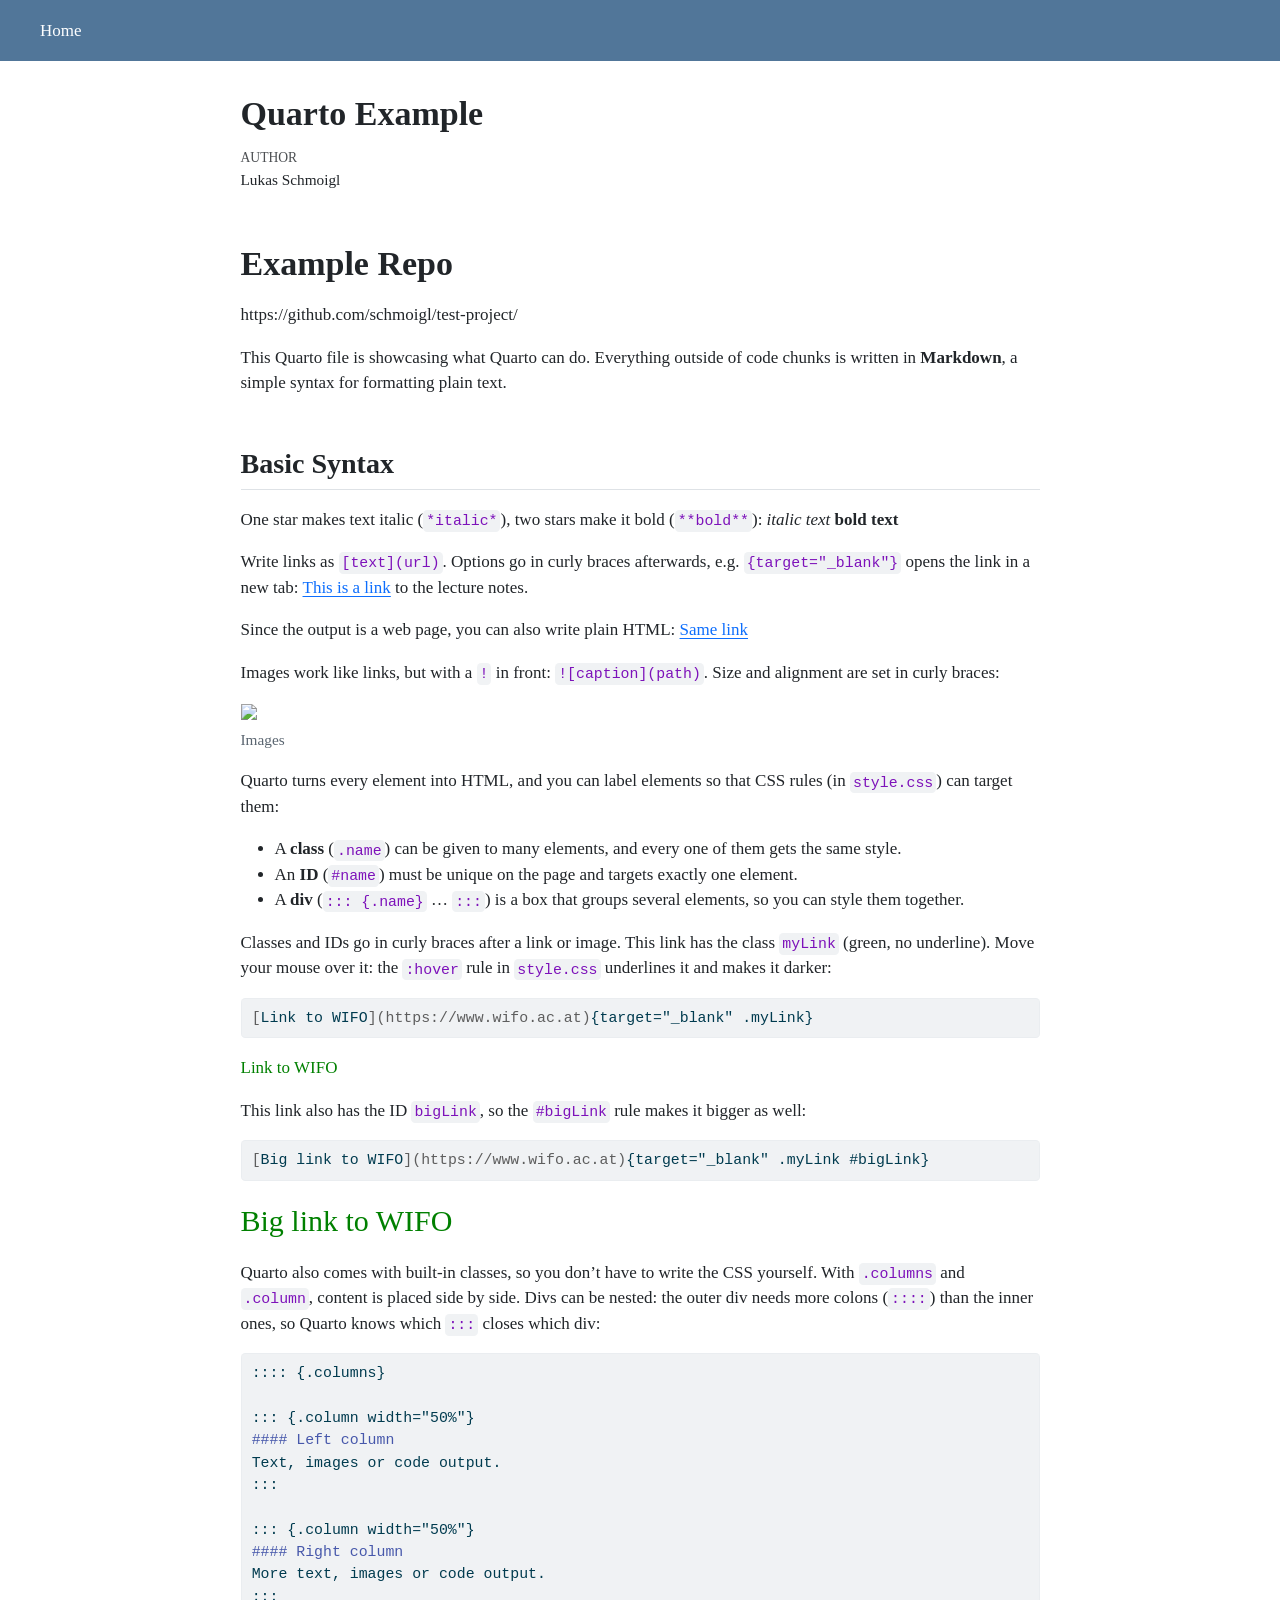
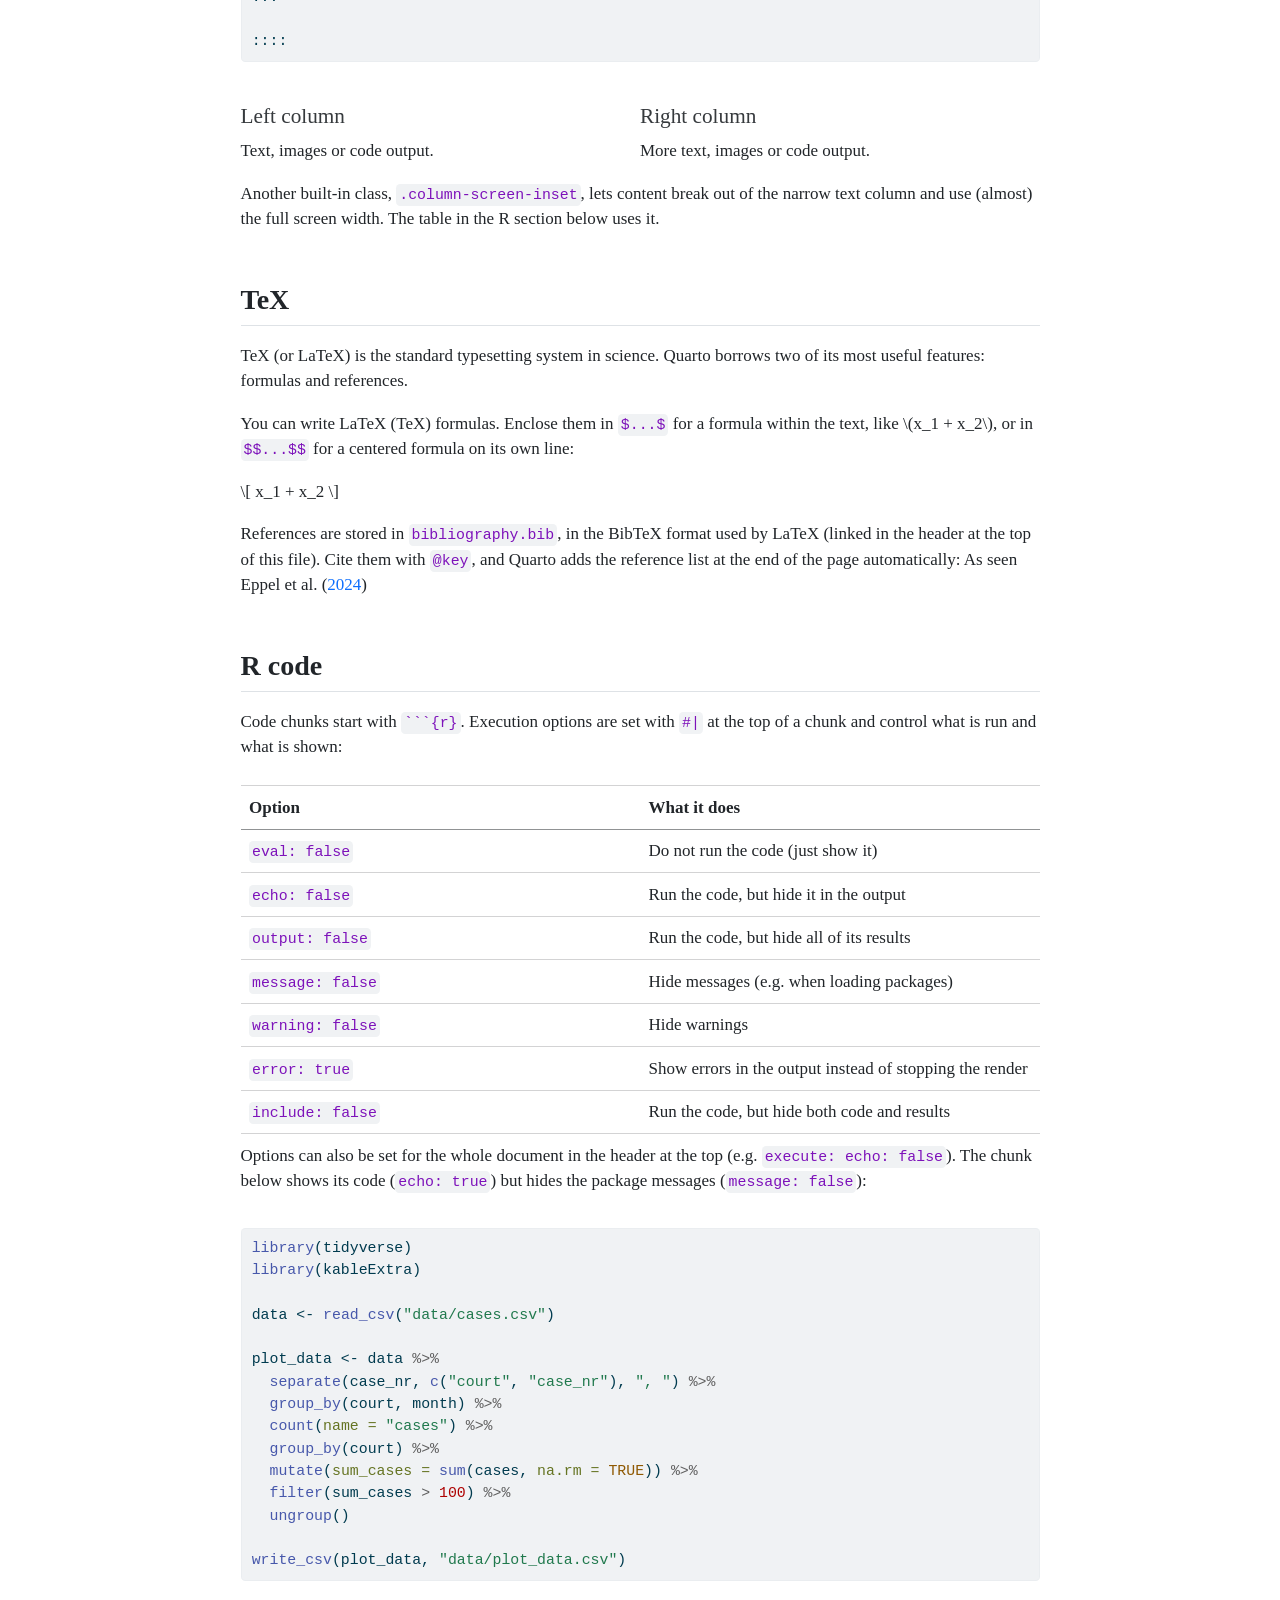
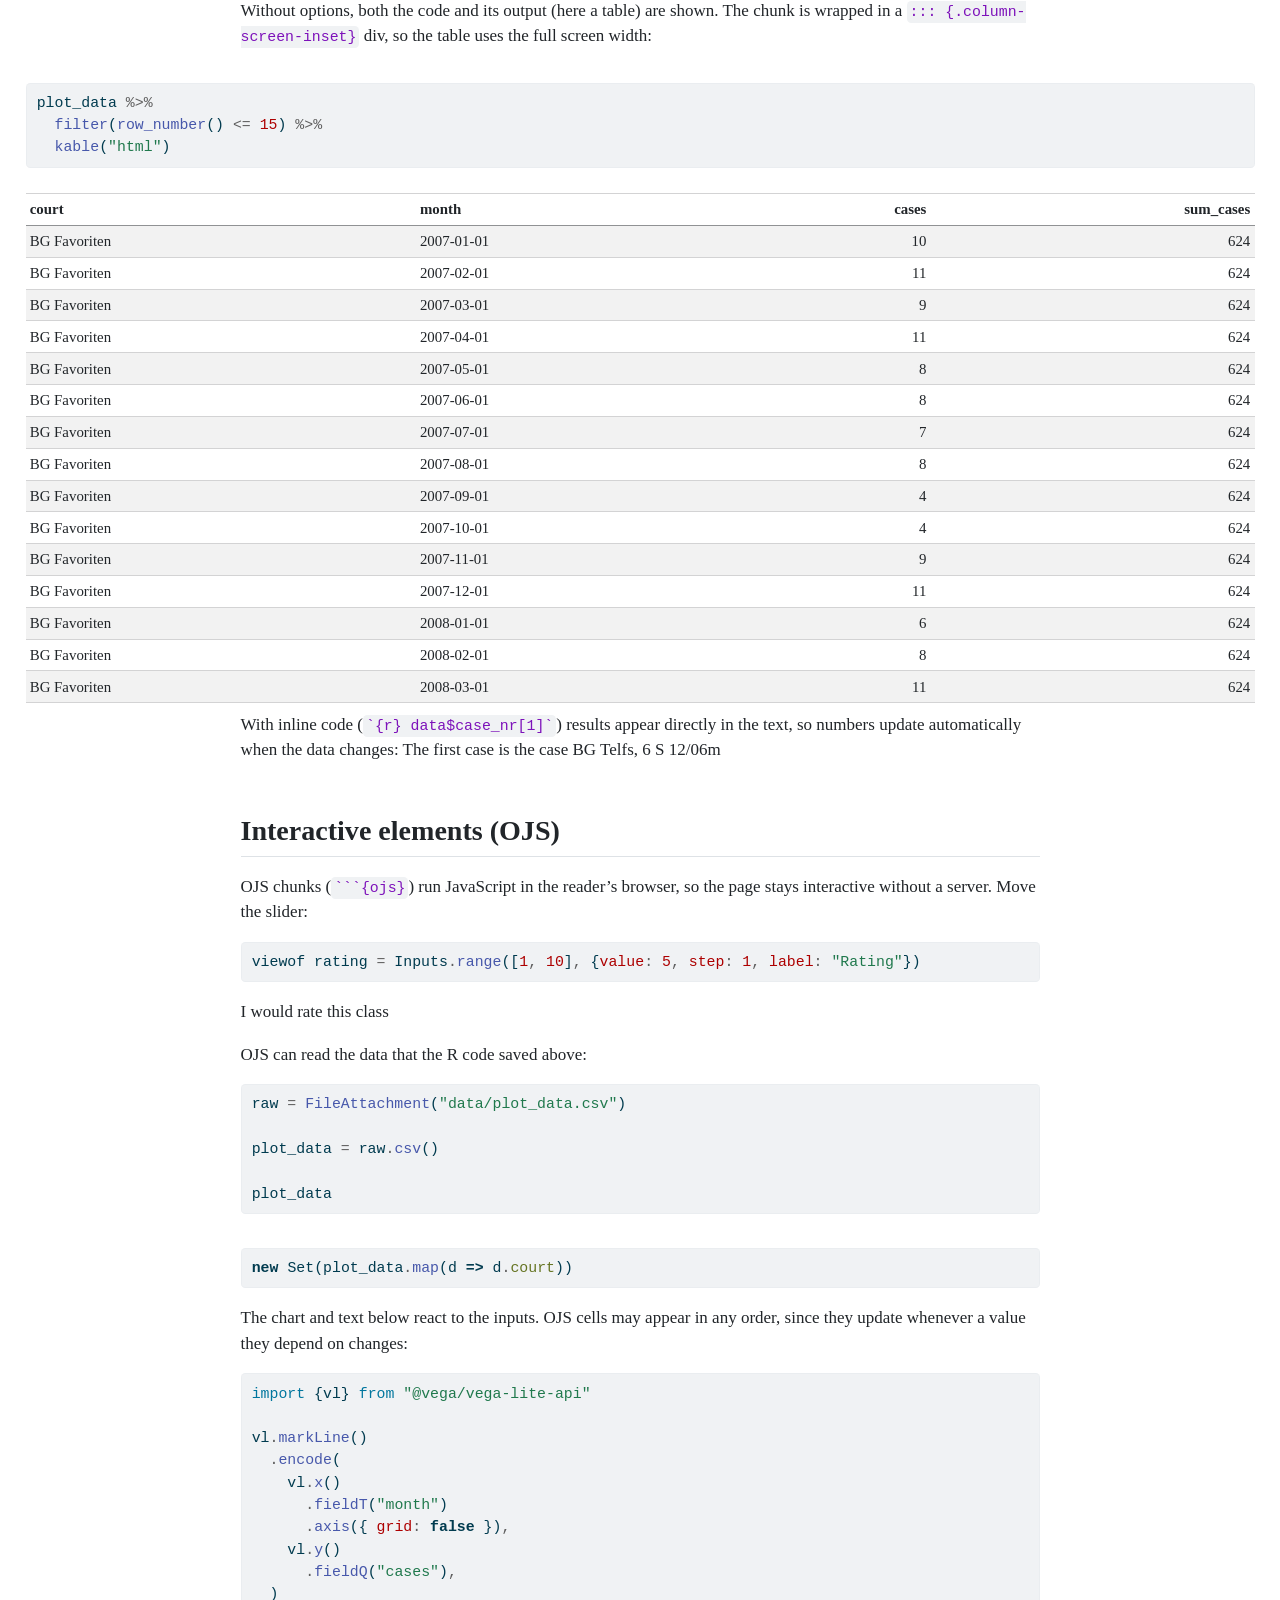
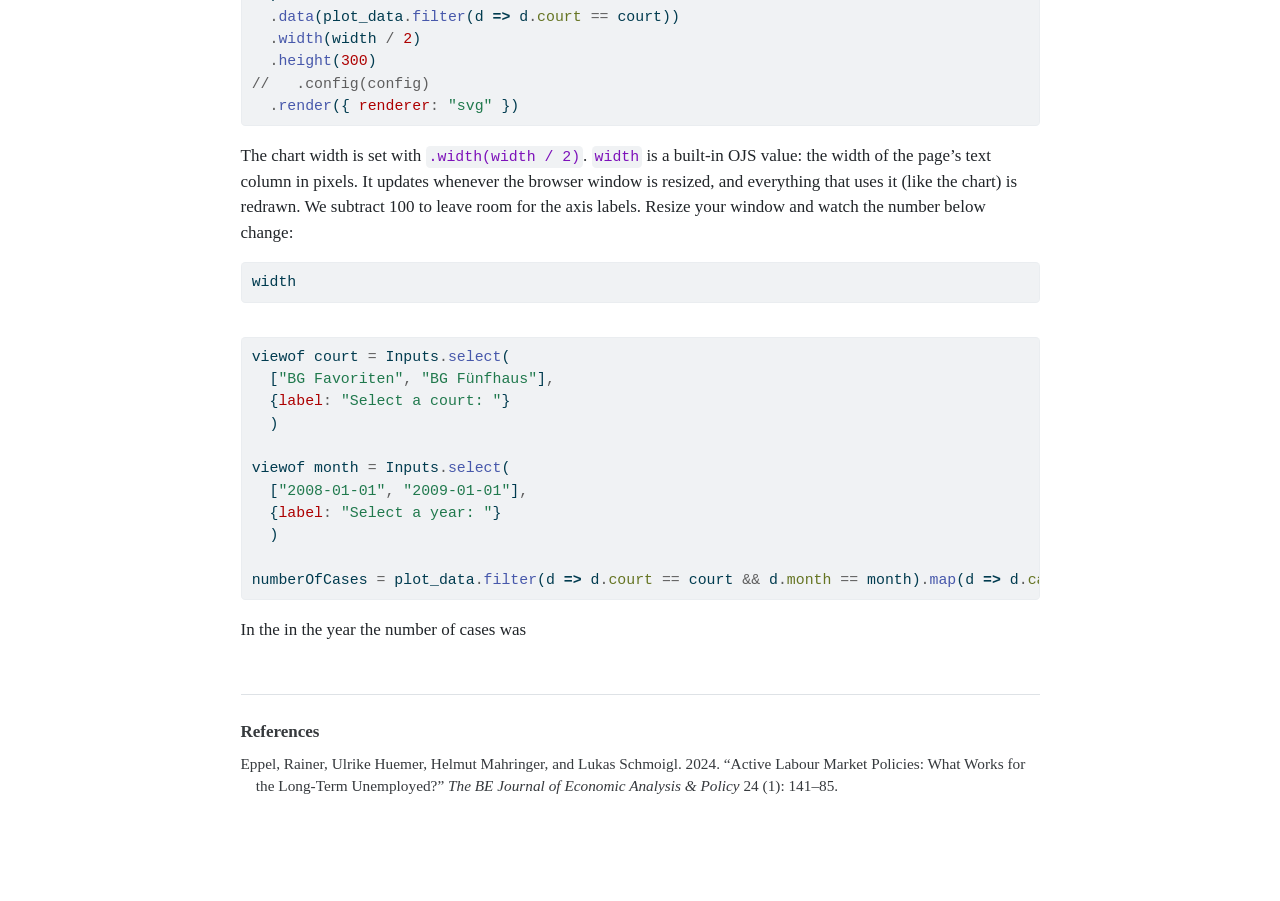
==== commit 7413c049: "Built site for gh-pages" ====
--- a/index.html
+++ b/index.html
@@ -248,22 +248,34 @@
 <p>This link also has the ID <code>bigLink</code>, so the <code>#bigLink</code> rule makes it bigger as well:</p>
 <div class="code-copy-outer-scaffold"><div class="sourceCode" id="cb2"><pre class="sourceCode markdown code-with-copy"><code class="sourceCode markdown"><span id="cb2-1"><a href="#cb2-1" aria-hidden="true" tabindex="-1"></a><span class="co">[</span><span class="ot">Big link to WIFO</span><span class="co">](https://www.wifo.ac.at)</span>{target="_blank" .myLink #bigLink}</span></code></pre></div><button title="Copy to Clipboard" class="code-copy-button"><i class="bi"></i></button></div>
 <p><a href="https://www.wifo.ac.at" id="bigLink" class="myLink" target="_blank">Big link to WIFO</a></p>
-<p>Divs are useful when several elements belong together, e.g.&nbsp;a “key findings” box as in many reports. The div below has the class <code>keyFindings</code>, which draws one box around the heading, text and list inside it. The rule <code>.keyFindings strong</code> makes <strong>bold text</strong> red, but only inside such a box:</p>
-<div class="code-copy-outer-scaffold"><div class="sourceCode" id="cb3"><pre class="sourceCode markdown code-with-copy"><code class="sourceCode markdown"><span id="cb3-1"><a href="#cb3-1" aria-hidden="true" tabindex="-1"></a>::: {.keyFindings}</span>
-<span id="cb3-2"><a href="#cb3-2" aria-hidden="true" tabindex="-1"></a><span class="fu">#### Key findings</span></span>
-<span id="cb3-3"><a href="#cb3-3" aria-hidden="true" tabindex="-1"></a></span>
-<span id="cb3-4"><a href="#cb3-4" aria-hidden="true" tabindex="-1"></a><span class="ss">- </span>Quarto combines **text, code and results** in one document</span>
-<span id="cb3-5"><a href="#cb3-5" aria-hidden="true" tabindex="-1"></a><span class="ss">- </span>Results **update automatically** when the data changes</span>
-<span id="cb3-6"><a href="#cb3-6" aria-hidden="true" tabindex="-1"></a>:::</span></code></pre></div><button title="Copy to Clipboard" class="code-copy-button"><i class="bi"></i></button></div>
-<section id="key-findings" class="level4 keyFindings">
-<h4 class="anchored" data-anchor-id="key-findings">Key findings</h4>
-<ul>
-<li>Quarto combines <strong>text, code and results</strong> in one document</li>
-<li>Results <strong>update automatically</strong> when the data changes</li>
-</ul>
+<p>Quarto also comes with built-in classes, so you don’t have to write the CSS yourself. With <code>.columns</code> and <code>.column</code>, content is placed side by side. Divs can be nested: the outer div needs more colons (<code>::::</code>) than the inner ones, so Quarto knows which <code>:::</code> closes which div:</p>
+<div class="code-copy-outer-scaffold"><div class="sourceCode" id="cb3"><pre class="sourceCode markdown code-with-copy"><code class="sourceCode markdown"><span id="cb3-1"><a href="#cb3-1" aria-hidden="true" tabindex="-1"></a>:::: {.columns}</span>
+<span id="cb3-2"><a href="#cb3-2" aria-hidden="true" tabindex="-1"></a></span>
+<span id="cb3-3"><a href="#cb3-3" aria-hidden="true" tabindex="-1"></a>::: {.column width="50%"}</span>
+<span id="cb3-4"><a href="#cb3-4" aria-hidden="true" tabindex="-1"></a><span class="fu">#### Left column</span></span>
+<span id="cb3-5"><a href="#cb3-5" aria-hidden="true" tabindex="-1"></a>Text, images or code output.</span>
+<span id="cb3-6"><a href="#cb3-6" aria-hidden="true" tabindex="-1"></a>:::</span>
+<span id="cb3-7"><a href="#cb3-7" aria-hidden="true" tabindex="-1"></a></span>
+<span id="cb3-8"><a href="#cb3-8" aria-hidden="true" tabindex="-1"></a>::: {.column width="50%"}</span>
+<span id="cb3-9"><a href="#cb3-9" aria-hidden="true" tabindex="-1"></a><span class="fu">#### Right column</span></span>
+<span id="cb3-10"><a href="#cb3-10" aria-hidden="true" tabindex="-1"></a>More text, images or code output.</span>
+<span id="cb3-11"><a href="#cb3-11" aria-hidden="true" tabindex="-1"></a>:::</span>
+<span id="cb3-12"><a href="#cb3-12" aria-hidden="true" tabindex="-1"></a></span>
+<span id="cb3-13"><a href="#cb3-13" aria-hidden="true" tabindex="-1"></a>::::</span></code></pre></div><button title="Copy to Clipboard" class="code-copy-button"><i class="bi"></i></button></div>
+<div class="columns">
+<div class="column" style="width:50%;">
+<section id="left-column" class="level4">
+<h4 class="anchored" data-anchor-id="left-column">Left column</h4>
+<p>Text, images or code output.</p>
 </section>
-<p>Since the style lives in <code>style.css</code>, every <code>keyFindings</code> box in the whole website looks the same, and changing one CSS rule restyles all of them.</p>
-<p>Quarto also comes with built-in classes. For example, <code>.column-screen-inset</code> lets content break out of the narrow text column and use (almost) the full screen width. The table in the R section below uses it.</p>
+</div><div class="column" style="width:50%;">
+<section id="right-column" class="level4">
+<h4 class="anchored" data-anchor-id="right-column">Right column</h4>
+<p>More text, images or code output.</p>
+</section>
+</div>
+</div>
+<p>Another built-in class, <code>.column-screen-inset</code>, lets content break out of the narrow text column and use (almost) the full screen width. The table in the R section below uses it.</p>
 </section>
 <section id="tex" class="level2">
 <h2 class="anchored" data-anchor-id="tex">TeX</h2>
@@ -453,7 +465,7 @@
 <h2 class="anchored" data-anchor-id="interactive-elements-ojs">Interactive elements (OJS)</h2>
 <p>OJS chunks (<code>```{ojs}</code>) run JavaScript in the reader’s browser, so the page stays interactive without a server. Move the slider:</p>
 <div class="cell">
-<div class="code-copy-outer-scaffold"><div class="sourceCode cell-code" id="cb6" data-startfrom="134" data-source-offset="0"><pre class="sourceCode js code-with-copy"><code class="sourceCode javascript" style="counter-reset: source-line 133;"><span id="cb6-134"><a href="#cb6-134" aria-hidden="true" tabindex="-1"></a>viewof rating <span class="op">=</span> Inputs<span class="op">.</span><span class="fu">range</span>([<span class="dv">1</span><span class="op">,</span> <span class="dv">10</span>]<span class="op">,</span> {<span class="dt">value</span><span class="op">:</span> <span class="dv">5</span><span class="op">,</span> <span class="dt">step</span><span class="op">:</span> <span class="dv">1</span><span class="op">,</span> <span class="dt">label</span><span class="op">:</span> <span class="st">"Rating"</span>})</span></code></pre></div><button title="Copy to Clipboard" class="code-copy-button"><i class="bi"></i></button></div>
+<div class="code-copy-outer-scaffold"><div class="sourceCode cell-code" id="cb6" data-startfrom="146" data-source-offset="0"><pre class="sourceCode js code-with-copy"><code class="sourceCode javascript" style="counter-reset: source-line 145;"><span id="cb6-146"><a href="#cb6-146" aria-hidden="true" tabindex="-1"></a>viewof rating <span class="op">=</span> Inputs<span class="op">.</span><span class="fu">range</span>([<span class="dv">1</span><span class="op">,</span> <span class="dv">10</span>]<span class="op">,</span> {<span class="dt">value</span><span class="op">:</span> <span class="dv">5</span><span class="op">,</span> <span class="dt">step</span><span class="op">:</span> <span class="dv">1</span><span class="op">,</span> <span class="dt">label</span><span class="op">:</span> <span class="st">"Rating"</span>})</span></code></pre></div><button title="Copy to Clipboard" class="code-copy-button"><i class="bi"></i></button></div>
 <div class="cell-output cell-output-display">
 <div id="ojs-cell-1" data-nodetype="declaration">
 
@@ -463,11 +475,11 @@
 <p>I would rate this class <span><span id="ojs-element-id-1"></span></span></p>
 <p>OJS can read the data that the R code saved above:</p>
 <div class="cell">
-<div class="code-copy-outer-scaffold"><div class="sourceCode cell-code" id="cb7" data-startfrom="143" data-source-offset="-0"><pre class="sourceCode js code-with-copy"><code class="sourceCode javascript" style="counter-reset: source-line 142;"><span id="cb7-143"><a href="#cb7-143" aria-hidden="true" tabindex="-1"></a>raw <span class="op">=</span> <span class="fu">FileAttachment</span>(<span class="st">"data/plot_data.csv"</span>)</span>
-<span id="cb7-144"><a href="#cb7-144" aria-hidden="true" tabindex="-1"></a></span>
-<span id="cb7-145"><a href="#cb7-145" aria-hidden="true" tabindex="-1"></a>plot_data <span class="op">=</span> raw<span class="op">.</span><span class="fu">csv</span>()</span>
-<span id="cb7-146"><a href="#cb7-146" aria-hidden="true" tabindex="-1"></a></span>
-<span id="cb7-147"><a href="#cb7-147" aria-hidden="true" tabindex="-1"></a>plot_data</span></code></pre></div><button title="Copy to Clipboard" class="code-copy-button"><i class="bi"></i></button></div>
+<div class="code-copy-outer-scaffold"><div class="sourceCode cell-code" id="cb7" data-startfrom="155" data-source-offset="-0"><pre class="sourceCode js code-with-copy"><code class="sourceCode javascript" style="counter-reset: source-line 154;"><span id="cb7-155"><a href="#cb7-155" aria-hidden="true" tabindex="-1"></a>raw <span class="op">=</span> <span class="fu">FileAttachment</span>(<span class="st">"data/plot_data.csv"</span>)</span>
+<span id="cb7-156"><a href="#cb7-156" aria-hidden="true" tabindex="-1"></a></span>
+<span id="cb7-157"><a href="#cb7-157" aria-hidden="true" tabindex="-1"></a>plot_data <span class="op">=</span> raw<span class="op">.</span><span class="fu">csv</span>()</span>
+<span id="cb7-158"><a href="#cb7-158" aria-hidden="true" tabindex="-1"></a></span>
+<span id="cb7-159"><a href="#cb7-159" aria-hidden="true" tabindex="-1"></a>plot_data</span></code></pre></div><button title="Copy to Clipboard" class="code-copy-button"><i class="bi"></i></button></div>
 <div class="cell-output cell-output-display">
 <div>
 <div id="ojs-cell-2-1" data-nodetype="declaration">
@@ -489,7 +501,7 @@
 </div>
 </div>
 </div>
-<div class="code-copy-outer-scaffold"><div class="sourceCode cell-code" id="cb8" data-startfrom="149" data-source-offset="-78"><pre class="sourceCode js code-with-copy"><code class="sourceCode javascript" style="counter-reset: source-line 148;"><span id="cb8-149"><a href="#cb8-149" aria-hidden="true" tabindex="-1"></a><span class="kw">new</span> <span class="bu">Set</span>(plot_data<span class="op">.</span><span class="fu">map</span>(d <span class="kw">=&gt;</span> d<span class="op">.</span><span class="at">court</span>))</span></code></pre></div><button title="Copy to Clipboard" class="code-copy-button"><i class="bi"></i></button></div>
+<div class="code-copy-outer-scaffold"><div class="sourceCode cell-code" id="cb8" data-startfrom="161" data-source-offset="-78"><pre class="sourceCode js code-with-copy"><code class="sourceCode javascript" style="counter-reset: source-line 160;"><span id="cb8-161"><a href="#cb8-161" aria-hidden="true" tabindex="-1"></a><span class="kw">new</span> <span class="bu">Set</span>(plot_data<span class="op">.</span><span class="fu">map</span>(d <span class="kw">=&gt;</span> d<span class="op">.</span><span class="at">court</span>))</span></code></pre></div><button title="Copy to Clipboard" class="code-copy-button"><i class="bi"></i></button></div>
 <div class="cell-output cell-output-display">
 <div>
 <div id="ojs-cell-2-4" data-nodetype="expression">
@@ -500,21 +512,21 @@
 </div>
 <p>The chart and text below react to the inputs. OJS cells may appear in any order, since they update whenever a value they depend on changes:</p>
 <div class="cell">
-<div class="code-copy-outer-scaffold"><div class="sourceCode cell-code" id="cb9" data-startfrom="155" data-source-offset="-0"><pre class="sourceCode js code-with-copy"><code class="sourceCode javascript" style="counter-reset: source-line 154;"><span id="cb9-155"><a href="#cb9-155" aria-hidden="true" tabindex="-1"></a><span class="im">import</span> {vl} <span class="im">from</span> <span class="st">"@vega/vega-lite-api"</span></span>
-<span id="cb9-156"><a href="#cb9-156" aria-hidden="true" tabindex="-1"></a></span>
-<span id="cb9-157"><a href="#cb9-157" aria-hidden="true" tabindex="-1"></a>vl<span class="op">.</span><span class="fu">markLine</span>()</span>
-<span id="cb9-158"><a href="#cb9-158" aria-hidden="true" tabindex="-1"></a>  <span class="op">.</span><span class="fu">encode</span>(</span>
-<span id="cb9-159"><a href="#cb9-159" aria-hidden="true" tabindex="-1"></a>    vl<span class="op">.</span><span class="fu">x</span>()</span>
-<span id="cb9-160"><a href="#cb9-160" aria-hidden="true" tabindex="-1"></a>      <span class="op">.</span><span class="fu">fieldT</span>(<span class="st">"month"</span>)</span>
-<span id="cb9-161"><a href="#cb9-161" aria-hidden="true" tabindex="-1"></a>      <span class="op">.</span><span class="fu">axis</span>({ <span class="dt">grid</span><span class="op">:</span> <span class="kw">false</span> })<span class="op">,</span></span>
-<span id="cb9-162"><a href="#cb9-162" aria-hidden="true" tabindex="-1"></a>    vl<span class="op">.</span><span class="fu">y</span>()</span>
-<span id="cb9-163"><a href="#cb9-163" aria-hidden="true" tabindex="-1"></a>      <span class="op">.</span><span class="fu">fieldQ</span>(<span class="st">"cases"</span>)<span class="op">,</span></span>
-<span id="cb9-164"><a href="#cb9-164" aria-hidden="true" tabindex="-1"></a>  )</span>
-<span id="cb9-165"><a href="#cb9-165" aria-hidden="true" tabindex="-1"></a>  <span class="op">.</span><span class="fu">data</span>(plot_data<span class="op">.</span><span class="fu">filter</span>(d <span class="kw">=&gt;</span> d<span class="op">.</span><span class="at">court</span> <span class="op">==</span> court))</span>
-<span id="cb9-166"><a href="#cb9-166" aria-hidden="true" tabindex="-1"></a>  <span class="op">.</span><span class="fu">width</span>(width <span class="op">/</span> <span class="dv">2</span>)</span>
-<span id="cb9-167"><a href="#cb9-167" aria-hidden="true" tabindex="-1"></a>  <span class="op">.</span><span class="fu">height</span>(<span class="dv">300</span>)</span>
-<span id="cb9-168"><a href="#cb9-168" aria-hidden="true" tabindex="-1"></a><span class="co">//   .config(config)</span></span>
-<span id="cb9-169"><a href="#cb9-169" aria-hidden="true" tabindex="-1"></a>  <span class="op">.</span><span class="fu">render</span>({ <span class="dt">renderer</span><span class="op">:</span> <span class="st">"svg"</span> })</span></code></pre></div><button title="Copy to Clipboard" class="code-copy-button"><i class="bi"></i></button></div>
+<div class="code-copy-outer-scaffold"><div class="sourceCode cell-code" id="cb9" data-startfrom="167" data-source-offset="-0"><pre class="sourceCode js code-with-copy"><code class="sourceCode javascript" style="counter-reset: source-line 166;"><span id="cb9-167"><a href="#cb9-167" aria-hidden="true" tabindex="-1"></a><span class="im">import</span> {vl} <span class="im">from</span> <span class="st">"@vega/vega-lite-api"</span></span>
+<span id="cb9-168"><a href="#cb9-168" aria-hidden="true" tabindex="-1"></a></span>
+<span id="cb9-169"><a href="#cb9-169" aria-hidden="true" tabindex="-1"></a>vl<span class="op">.</span><span class="fu">markLine</span>()</span>
+<span id="cb9-170"><a href="#cb9-170" aria-hidden="true" tabindex="-1"></a>  <span class="op">.</span><span class="fu">encode</span>(</span>
+<span id="cb9-171"><a href="#cb9-171" aria-hidden="true" tabindex="-1"></a>    vl<span class="op">.</span><span class="fu">x</span>()</span>
+<span id="cb9-172"><a href="#cb9-172" aria-hidden="true" tabindex="-1"></a>      <span class="op">.</span><span class="fu">fieldT</span>(<span class="st">"month"</span>)</span>
+<span id="cb9-173"><a href="#cb9-173" aria-hidden="true" tabindex="-1"></a>      <span class="op">.</span><span class="fu">axis</span>({ <span class="dt">grid</span><span class="op">:</span> <span class="kw">false</span> })<span class="op">,</span></span>
+<span id="cb9-174"><a href="#cb9-174" aria-hidden="true" tabindex="-1"></a>    vl<span class="op">.</span><span class="fu">y</span>()</span>
+<span id="cb9-175"><a href="#cb9-175" aria-hidden="true" tabindex="-1"></a>      <span class="op">.</span><span class="fu">fieldQ</span>(<span class="st">"cases"</span>)<span class="op">,</span></span>
+<span id="cb9-176"><a href="#cb9-176" aria-hidden="true" tabindex="-1"></a>  )</span>
+<span id="cb9-177"><a href="#cb9-177" aria-hidden="true" tabindex="-1"></a>  <span class="op">.</span><span class="fu">data</span>(plot_data<span class="op">.</span><span class="fu">filter</span>(d <span class="kw">=&gt;</span> d<span class="op">.</span><span class="at">court</span> <span class="op">==</span> court))</span>
+<span id="cb9-178"><a href="#cb9-178" aria-hidden="true" tabindex="-1"></a>  <span class="op">.</span><span class="fu">width</span>(width <span class="op">/</span> <span class="dv">2</span>)</span>
+<span id="cb9-179"><a href="#cb9-179" aria-hidden="true" tabindex="-1"></a>  <span class="op">.</span><span class="fu">height</span>(<span class="dv">300</span>)</span>
+<span id="cb9-180"><a href="#cb9-180" aria-hidden="true" tabindex="-1"></a><span class="co">//   .config(config)</span></span>
+<span id="cb9-181"><a href="#cb9-181" aria-hidden="true" tabindex="-1"></a>  <span class="op">.</span><span class="fu">render</span>({ <span class="dt">renderer</span><span class="op">:</span> <span class="st">"svg"</span> })</span></code></pre></div><button title="Copy to Clipboard" class="code-copy-button"><i class="bi"></i></button></div>
 <div class="cell-output cell-output-display">
 <div>
 <div id="ojs-cell-3-1" data-nodetype="declaration">
@@ -532,7 +544,7 @@
 </div>
 <p>The chart width is set with <code>.width(width / 2)</code>. <code>width</code> is a built-in OJS value: the width of the page’s text column in pixels. It updates whenever the browser window is resized, and everything that uses it (like the chart) is redrawn. We subtract 100 to leave room for the axis labels. Resize your window and watch the number below change:</p>
 <div class="cell">
-<div class="code-copy-outer-scaffold"><div class="sourceCode cell-code" id="cb10" data-startfrom="174" data-source-offset="0"><pre class="sourceCode js code-with-copy"><code class="sourceCode javascript" style="counter-reset: source-line 173;"><span id="cb10-174"><a href="#cb10-174" aria-hidden="true" tabindex="-1"></a>width</span></code></pre></div><button title="Copy to Clipboard" class="code-copy-button"><i class="bi"></i></button></div>
+<div class="code-copy-outer-scaffold"><div class="sourceCode cell-code" id="cb10" data-startfrom="186" data-source-offset="0"><pre class="sourceCode js code-with-copy"><code class="sourceCode javascript" style="counter-reset: source-line 185;"><span id="cb10-186"><a href="#cb10-186" aria-hidden="true" tabindex="-1"></a>width</span></code></pre></div><button title="Copy to Clipboard" class="code-copy-button"><i class="bi"></i></button></div>
 <div class="cell-output cell-output-display">
 <div id="ojs-cell-4" data-nodetype="expression">
 
@@ -540,17 +552,17 @@
 </div>
 </div>
 <div class="cell">
-<div class="code-copy-outer-scaffold"><div class="sourceCode cell-code" id="cb11" data-startfrom="179" data-source-offset="-0"><pre class="sourceCode js code-with-copy"><code class="sourceCode javascript" style="counter-reset: source-line 178;"><span id="cb11-179"><a href="#cb11-179" aria-hidden="true" tabindex="-1"></a>viewof court <span class="op">=</span> Inputs<span class="op">.</span><span class="fu">select</span>(</span>
-<span id="cb11-180"><a href="#cb11-180" aria-hidden="true" tabindex="-1"></a>  [<span class="st">"BG Favoriten"</span><span class="op">,</span> <span class="st">"BG Fünfhaus"</span>]<span class="op">,</span></span>
-<span id="cb11-181"><a href="#cb11-181" aria-hidden="true" tabindex="-1"></a>  {<span class="dt">label</span><span class="op">:</span> <span class="st">"Select a court: "</span>}</span>
-<span id="cb11-182"><a href="#cb11-182" aria-hidden="true" tabindex="-1"></a>  )</span>
-<span id="cb11-183"><a href="#cb11-183" aria-hidden="true" tabindex="-1"></a></span>
-<span id="cb11-184"><a href="#cb11-184" aria-hidden="true" tabindex="-1"></a>viewof month <span class="op">=</span> Inputs<span class="op">.</span><span class="fu">select</span>(</span>
-<span id="cb11-185"><a href="#cb11-185" aria-hidden="true" tabindex="-1"></a>  [<span class="st">"2008-01-01"</span><span class="op">,</span> <span class="st">"2009-01-01"</span>]<span class="op">,</span></span>
-<span id="cb11-186"><a href="#cb11-186" aria-hidden="true" tabindex="-1"></a>  {<span class="dt">label</span><span class="op">:</span> <span class="st">"Select a year: "</span>}</span>
-<span id="cb11-187"><a href="#cb11-187" aria-hidden="true" tabindex="-1"></a>  )</span>
-<span id="cb11-188"><a href="#cb11-188" aria-hidden="true" tabindex="-1"></a></span>
-<span id="cb11-189"><a href="#cb11-189" aria-hidden="true" tabindex="-1"></a>numberOfCases <span class="op">=</span> plot_data<span class="op">.</span><span class="fu">filter</span>(d <span class="kw">=&gt;</span> d<span class="op">.</span><span class="at">court</span> <span class="op">==</span> court <span class="op">&amp;&amp;</span> d<span class="op">.</span><span class="at">month</span> <span class="op">==</span> month)<span class="op">.</span><span class="fu">map</span>(d <span class="kw">=&gt;</span> d<span class="op">.</span><span class="at">cases</span>)</span></code></pre></div><button title="Copy to Clipboard" class="code-copy-button"><i class="bi"></i></button></div>
+<div class="code-copy-outer-scaffold"><div class="sourceCode cell-code" id="cb11" data-startfrom="191" data-source-offset="-0"><pre class="sourceCode js code-with-copy"><code class="sourceCode javascript" style="counter-reset: source-line 190;"><span id="cb11-191"><a href="#cb11-191" aria-hidden="true" tabindex="-1"></a>viewof court <span class="op">=</span> Inputs<span class="op">.</span><span class="fu">select</span>(</span>
+<span id="cb11-192"><a href="#cb11-192" aria-hidden="true" tabindex="-1"></a>  [<span class="st">"BG Favoriten"</span><span class="op">,</span> <span class="st">"BG Fünfhaus"</span>]<span class="op">,</span></span>
+<span id="cb11-193"><a href="#cb11-193" aria-hidden="true" tabindex="-1"></a>  {<span class="dt">label</span><span class="op">:</span> <span class="st">"Select a court: "</span>}</span>
+<span id="cb11-194"><a href="#cb11-194" aria-hidden="true" tabindex="-1"></a>  )</span>
+<span id="cb11-195"><a href="#cb11-195" aria-hidden="true" tabindex="-1"></a></span>
+<span id="cb11-196"><a href="#cb11-196" aria-hidden="true" tabindex="-1"></a>viewof month <span class="op">=</span> Inputs<span class="op">.</span><span class="fu">select</span>(</span>
+<span id="cb11-197"><a href="#cb11-197" aria-hidden="true" tabindex="-1"></a>  [<span class="st">"2008-01-01"</span><span class="op">,</span> <span class="st">"2009-01-01"</span>]<span class="op">,</span></span>
+<span id="cb11-198"><a href="#cb11-198" aria-hidden="true" tabindex="-1"></a>  {<span class="dt">label</span><span class="op">:</span> <span class="st">"Select a year: "</span>}</span>
+<span id="cb11-199"><a href="#cb11-199" aria-hidden="true" tabindex="-1"></a>  )</span>
+<span id="cb11-200"><a href="#cb11-200" aria-hidden="true" tabindex="-1"></a></span>
+<span id="cb11-201"><a href="#cb11-201" aria-hidden="true" tabindex="-1"></a>numberOfCases <span class="op">=</span> plot_data<span class="op">.</span><span class="fu">filter</span>(d <span class="kw">=&gt;</span> d<span class="op">.</span><span class="at">court</span> <span class="op">==</span> court <span class="op">&amp;&amp;</span> d<span class="op">.</span><span class="at">month</span> <span class="op">==</span> month)<span class="op">.</span><span class="fu">map</span>(d <span class="kw">=&gt;</span> d<span class="op">.</span><span class="at">cases</span>)</span></code></pre></div><button title="Copy to Clipboard" class="code-copy-button"><i class="bi"></i></button></div>
 <div class="cell-output cell-output-display">
 <div>
 <div id="ojs-cell-5-1" data-nodetype="declaration">
--- a/style.css
+++ b/style.css
@@ -19,16 +19,3 @@
 #bigLink {
     font-size: 30px;
 }
-
-/* Div: one box around everything inside ::: {.keyFindings} */
-.keyFindings {
-    background-color: #f0f7f4;
-    border-left: 5px solid green;
-    padding: 10px 20px;
-    margin: 20px 0;
-}
-
-/* Only bold text INSIDE a .keyFindings box is red */
-.keyFindings strong {
-    color: darkred;
-}
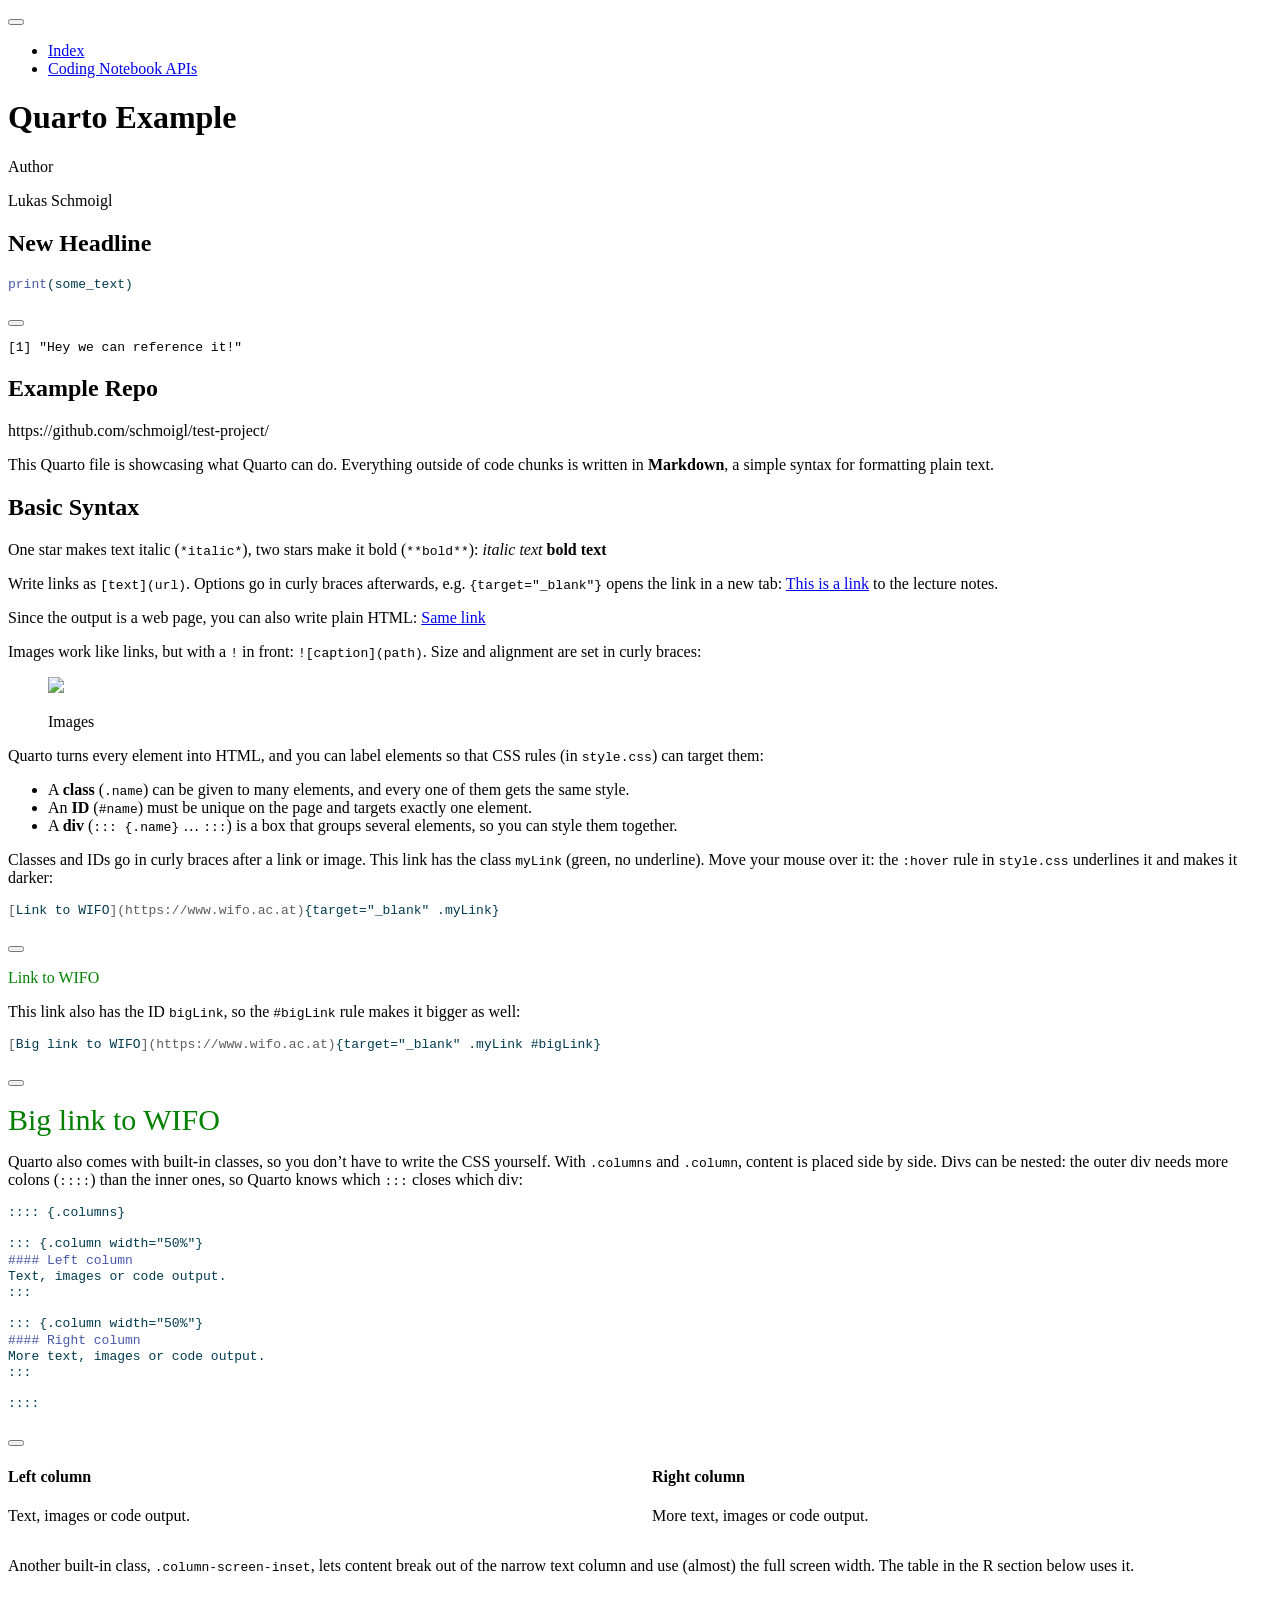
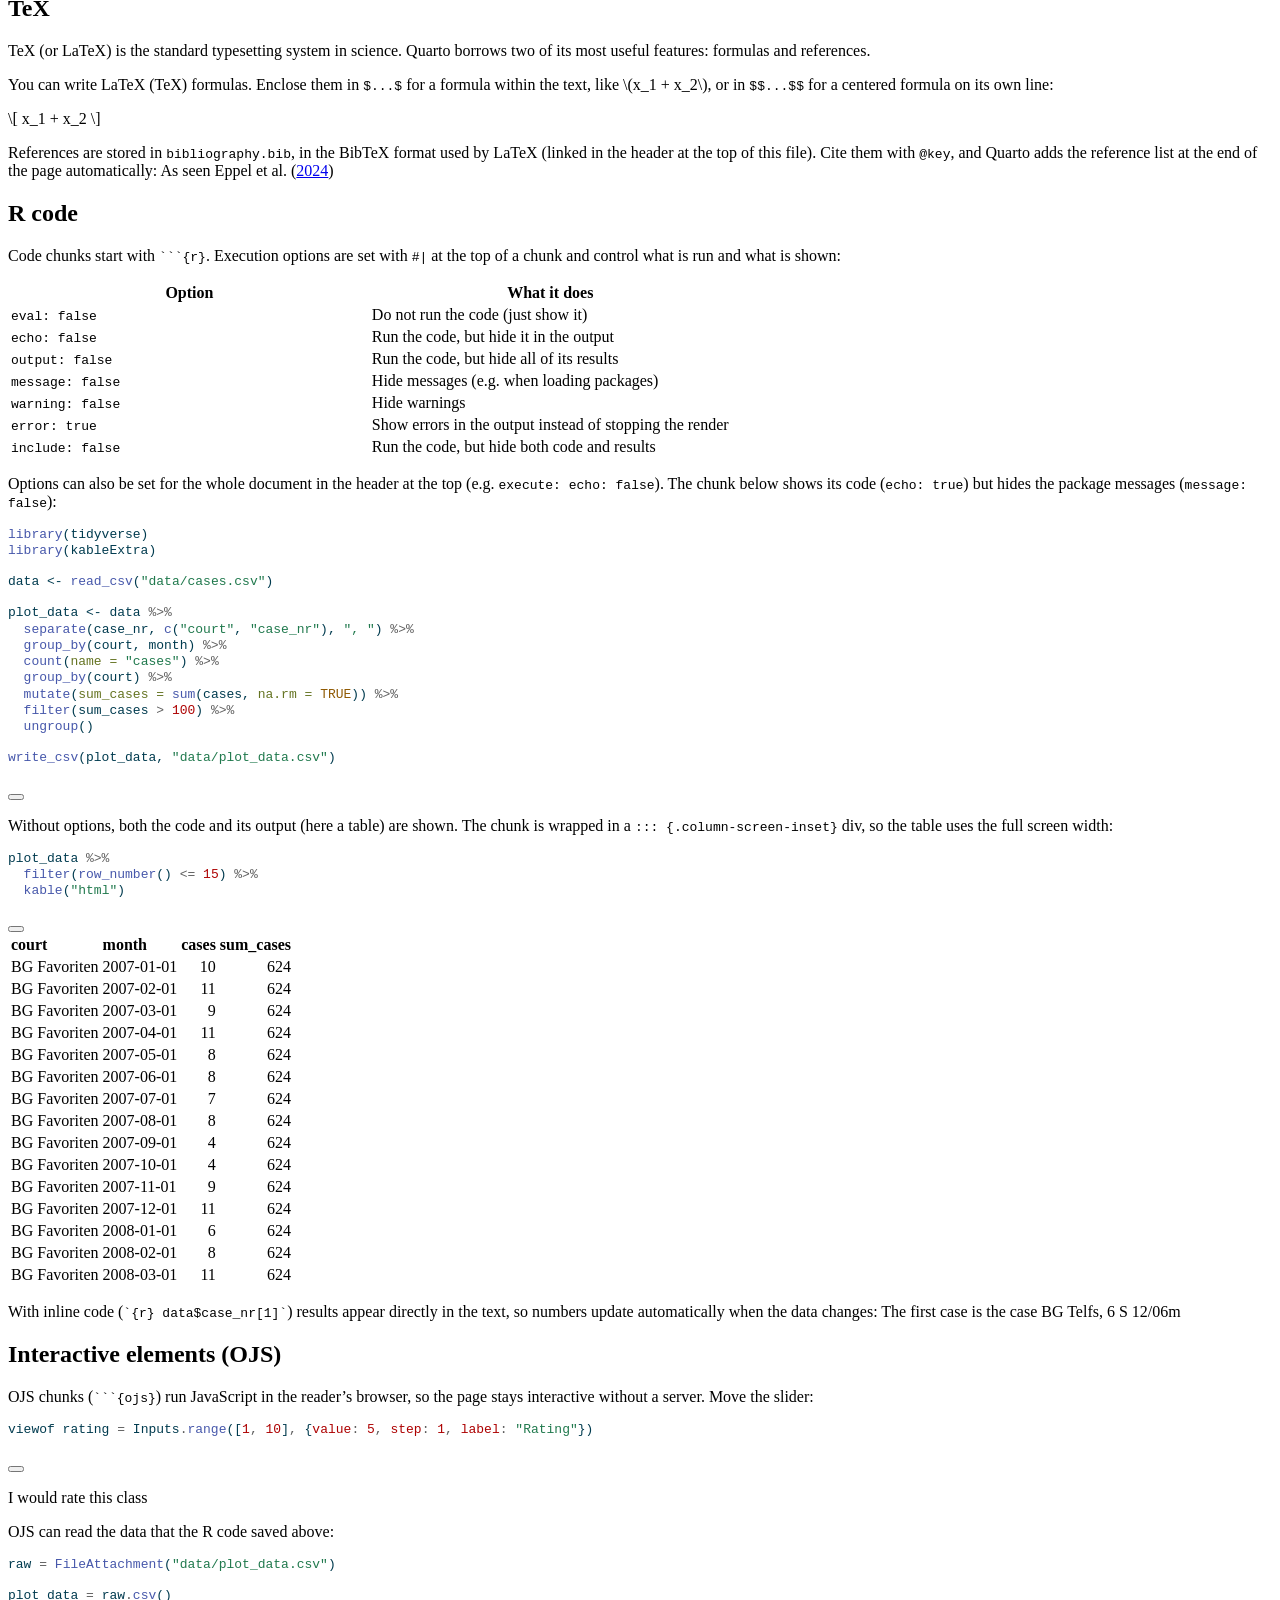
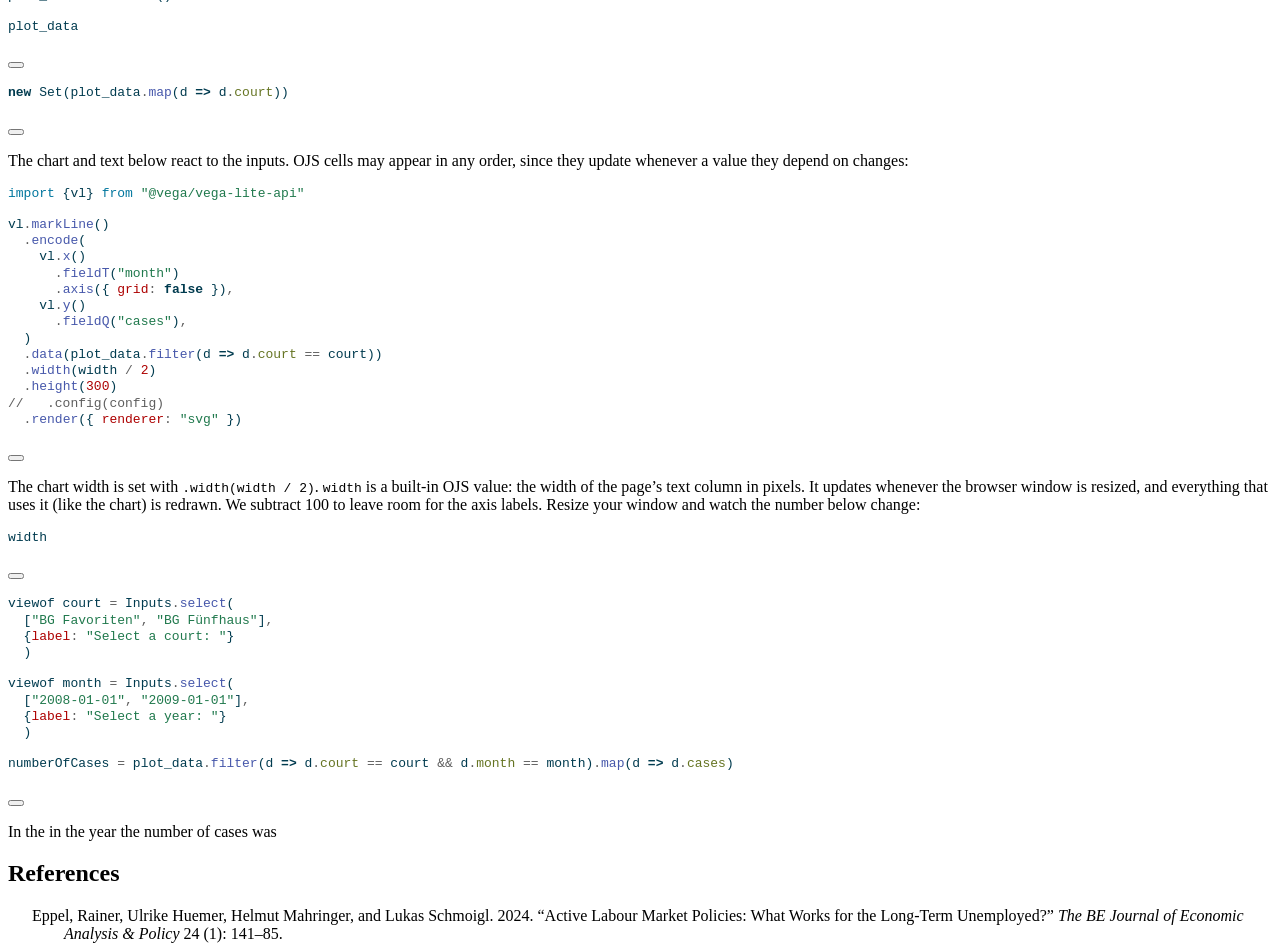
==== commit f8b7b410: "Built site for gh-pages" ====
--- a/index.html
+++ b/index.html
@@ -2,7 +2,7 @@
 <html xmlns="http://www.w3.org/1999/xhtml" lang="en" xml:lang="en"><head>
 
 <meta charset="utf-8">
-<meta name="generator" content="quarto-1.10.19">
+<meta name="generator" content="quarto-1.10.18">
 
 <meta name="viewport" content="width=device-width, initial-scale=1.0, user-scalable=yes">
 
@@ -97,10 +97,10 @@
 <script src="site_libs/quarto-html/tippy.umd.min.js"></script>
 <script src="site_libs/quarto-html/anchor.min.js"></script>
 <link href="site_libs/quarto-html/tippy.css" rel="stylesheet">
-<link href="site_libs/quarto-html/quarto-syntax-highlighting-bf27225e3a48a9273f3daa8f8e829971.css" rel="stylesheet" id="quarto-text-highlighting-styles">
+<link href="site_libs/quarto-html/quarto-syntax-highlighting-64a204ab8560d761af7679ceaba22944.css" rel="stylesheet" id="quarto-text-highlighting-styles">
 <script src="site_libs/bootstrap/bootstrap.min.js"></script>
 <link href="site_libs/bootstrap/bootstrap-icons.css" rel="stylesheet">
-<link href="site_libs/bootstrap/bootstrap-d76b89148f2051d413c67903796ad183.min.css" rel="stylesheet" append-hash="true" id="quarto-bootstrap" data-mode="light">
+<link href="site_libs/bootstrap/bootstrap-d0cfe7a3482e0d49a74229a8f3b76718.min.css" rel="stylesheet" append-hash="true" id="quarto-bootstrap" data-mode="light">
 <script id="quarto-search-options" type="application/json">{
   "location": "navbar",
   "copy-button": false,
@@ -178,7 +178,11 @@
             <ul class="navbar-nav navbar-nav-scroll me-auto">
   <li class="nav-item">
     <a class="nav-link active" href="./index.html" aria-current="page"> 
-<span class="menu-text">Home</span></a>
+<span class="menu-text">Index</span></a>
+  </li>  
+  <li class="nav-item">
+    <a class="nav-link" href="./code-databases-api.html"> 
+<span class="menu-text">Coding Notebook APIs</span></a>
   </li>  
 </ul>
           </div> <!-- /navcollapse -->
@@ -220,6 +224,15 @@
 </header>
 
 
+<section id="new-headline" class="level1">
+<h1>New Headline</h1>
+<div class="cell">
+<div class="code-copy-outer-scaffold"><div class="sourceCode cell-code" id="cb1"><pre class="sourceCode r code-with-copy"><code class="sourceCode r"><span id="cb1-1"><a href="#cb1-1" aria-hidden="true" tabindex="-1"></a><span class="fu">print</span>(some_text)</span></code></pre></div><button title="Copy to Clipboard" class="code-copy-button"><i class="bi"></i></button></div>
+<div class="cell-output cell-output-stdout">
+<pre><code>[1] "Hey we can reference it!"</code></pre>
+</div>
+</div>
+</section>
 <section id="example-repo" class="level1 page-columns page-full">
 <h1>Example Repo</h1>
 <p>https://github.com/schmoigl/test-project/</p>
@@ -243,25 +256,25 @@
 <li>A <strong>div</strong> (<code>::: {.name}</code> … <code>:::</code>) is a box that groups several elements, so you can style them together.</li>
 </ul>
 <p>Classes and IDs go in curly braces after a link or image. This link has the class <code>myLink</code> (green, no underline). Move your mouse over it: the <code>:hover</code> rule in <code>style.css</code> underlines it and makes it darker:</p>
-<div class="code-copy-outer-scaffold"><div class="sourceCode" id="cb1"><pre class="sourceCode markdown code-with-copy"><code class="sourceCode markdown"><span id="cb1-1"><a href="#cb1-1" aria-hidden="true" tabindex="-1"></a><span class="co">[</span><span class="ot">Link to WIFO</span><span class="co">](https://www.wifo.ac.at)</span>{target="_blank" .myLink}</span></code></pre></div><button title="Copy to Clipboard" class="code-copy-button"><i class="bi"></i></button></div>
+<div class="code-copy-outer-scaffold"><div class="sourceCode" id="cb3"><pre class="sourceCode markdown code-with-copy"><code class="sourceCode markdown"><span id="cb3-1"><a href="#cb3-1" aria-hidden="true" tabindex="-1"></a><span class="co">[</span><span class="ot">Link to WIFO</span><span class="co">](https://www.wifo.ac.at)</span>{target="_blank" .myLink}</span></code></pre></div><button title="Copy to Clipboard" class="code-copy-button"><i class="bi"></i></button></div>
 <p><a href="https://www.wifo.ac.at" class="myLink" target="_blank">Link to WIFO</a></p>
 <p>This link also has the ID <code>bigLink</code>, so the <code>#bigLink</code> rule makes it bigger as well:</p>
-<div class="code-copy-outer-scaffold"><div class="sourceCode" id="cb2"><pre class="sourceCode markdown code-with-copy"><code class="sourceCode markdown"><span id="cb2-1"><a href="#cb2-1" aria-hidden="true" tabindex="-1"></a><span class="co">[</span><span class="ot">Big link to WIFO</span><span class="co">](https://www.wifo.ac.at)</span>{target="_blank" .myLink #bigLink}</span></code></pre></div><button title="Copy to Clipboard" class="code-copy-button"><i class="bi"></i></button></div>
+<div class="code-copy-outer-scaffold"><div class="sourceCode" id="cb4"><pre class="sourceCode markdown code-with-copy"><code class="sourceCode markdown"><span id="cb4-1"><a href="#cb4-1" aria-hidden="true" tabindex="-1"></a><span class="co">[</span><span class="ot">Big link to WIFO</span><span class="co">](https://www.wifo.ac.at)</span>{target="_blank" .myLink #bigLink}</span></code></pre></div><button title="Copy to Clipboard" class="code-copy-button"><i class="bi"></i></button></div>
 <p><a href="https://www.wifo.ac.at" id="bigLink" class="myLink" target="_blank">Big link to WIFO</a></p>
 <p>Quarto also comes with built-in classes, so you don’t have to write the CSS yourself. With <code>.columns</code> and <code>.column</code>, content is placed side by side. Divs can be nested: the outer div needs more colons (<code>::::</code>) than the inner ones, so Quarto knows which <code>:::</code> closes which div:</p>
-<div class="code-copy-outer-scaffold"><div class="sourceCode" id="cb3"><pre class="sourceCode markdown code-with-copy"><code class="sourceCode markdown"><span id="cb3-1"><a href="#cb3-1" aria-hidden="true" tabindex="-1"></a>:::: {.columns}</span>
-<span id="cb3-2"><a href="#cb3-2" aria-hidden="true" tabindex="-1"></a></span>
-<span id="cb3-3"><a href="#cb3-3" aria-hidden="true" tabindex="-1"></a>::: {.column width="50%"}</span>
-<span id="cb3-4"><a href="#cb3-4" aria-hidden="true" tabindex="-1"></a><span class="fu">#### Left column</span></span>
-<span id="cb3-5"><a href="#cb3-5" aria-hidden="true" tabindex="-1"></a>Text, images or code output.</span>
-<span id="cb3-6"><a href="#cb3-6" aria-hidden="true" tabindex="-1"></a>:::</span>
-<span id="cb3-7"><a href="#cb3-7" aria-hidden="true" tabindex="-1"></a></span>
-<span id="cb3-8"><a href="#cb3-8" aria-hidden="true" tabindex="-1"></a>::: {.column width="50%"}</span>
-<span id="cb3-9"><a href="#cb3-9" aria-hidden="true" tabindex="-1"></a><span class="fu">#### Right column</span></span>
-<span id="cb3-10"><a href="#cb3-10" aria-hidden="true" tabindex="-1"></a>More text, images or code output.</span>
-<span id="cb3-11"><a href="#cb3-11" aria-hidden="true" tabindex="-1"></a>:::</span>
-<span id="cb3-12"><a href="#cb3-12" aria-hidden="true" tabindex="-1"></a></span>
-<span id="cb3-13"><a href="#cb3-13" aria-hidden="true" tabindex="-1"></a>::::</span></code></pre></div><button title="Copy to Clipboard" class="code-copy-button"><i class="bi"></i></button></div>
+<div class="code-copy-outer-scaffold"><div class="sourceCode" id="cb5"><pre class="sourceCode markdown code-with-copy"><code class="sourceCode markdown"><span id="cb5-1"><a href="#cb5-1" aria-hidden="true" tabindex="-1"></a>:::: {.columns}</span>
+<span id="cb5-2"><a href="#cb5-2" aria-hidden="true" tabindex="-1"></a></span>
+<span id="cb5-3"><a href="#cb5-3" aria-hidden="true" tabindex="-1"></a>::: {.column width="50%"}</span>
+<span id="cb5-4"><a href="#cb5-4" aria-hidden="true" tabindex="-1"></a><span class="fu">#### Left column</span></span>
+<span id="cb5-5"><a href="#cb5-5" aria-hidden="true" tabindex="-1"></a>Text, images or code output.</span>
+<span id="cb5-6"><a href="#cb5-6" aria-hidden="true" tabindex="-1"></a>:::</span>
+<span id="cb5-7"><a href="#cb5-7" aria-hidden="true" tabindex="-1"></a></span>
+<span id="cb5-8"><a href="#cb5-8" aria-hidden="true" tabindex="-1"></a>::: {.column width="50%"}</span>
+<span id="cb5-9"><a href="#cb5-9" aria-hidden="true" tabindex="-1"></a><span class="fu">#### Right column</span></span>
+<span id="cb5-10"><a href="#cb5-10" aria-hidden="true" tabindex="-1"></a>More text, images or code output.</span>
+<span id="cb5-11"><a href="#cb5-11" aria-hidden="true" tabindex="-1"></a>:::</span>
+<span id="cb5-12"><a href="#cb5-12" aria-hidden="true" tabindex="-1"></a></span>
+<span id="cb5-13"><a href="#cb5-13" aria-hidden="true" tabindex="-1"></a>::::</span></code></pre></div><button title="Copy to Clipboard" class="code-copy-button"><i class="bi"></i></button></div>
 <div class="columns">
 <div class="column" style="width:50%;">
 <section id="left-column" class="level4">
@@ -331,28 +344,28 @@
 </table>
 <p>Options can also be set for the whole document in the header at the top (e.g.&nbsp;<code>execute: echo: false</code>). The chunk below shows its code (<code>echo: true</code>) but hides the package messages (<code>message: false</code>):</p>
 <div class="cell">
-<div class="code-copy-outer-scaffold"><div class="sourceCode cell-code" id="cb4"><pre class="sourceCode r code-with-copy"><code class="sourceCode r"><span id="cb4-1"><a href="#cb4-1" aria-hidden="true" tabindex="-1"></a><span class="fu">library</span>(tidyverse)</span>
-<span id="cb4-2"><a href="#cb4-2" aria-hidden="true" tabindex="-1"></a><span class="fu">library</span>(kableExtra)</span>
-<span id="cb4-3"><a href="#cb4-3" aria-hidden="true" tabindex="-1"></a></span>
-<span id="cb4-4"><a href="#cb4-4" aria-hidden="true" tabindex="-1"></a>data <span class="ot">&lt;-</span> <span class="fu">read_csv</span>(<span class="st">"data/cases.csv"</span>)</span>
-<span id="cb4-5"><a href="#cb4-5" aria-hidden="true" tabindex="-1"></a></span>
-<span id="cb4-6"><a href="#cb4-6" aria-hidden="true" tabindex="-1"></a>plot_data <span class="ot">&lt;-</span> data <span class="sc">%&gt;%</span></span>
-<span id="cb4-7"><a href="#cb4-7" aria-hidden="true" tabindex="-1"></a>  <span class="fu">separate</span>(case_nr, <span class="fu">c</span>(<span class="st">"court"</span>, <span class="st">"case_nr"</span>), <span class="st">", "</span>) <span class="sc">%&gt;%</span></span>
-<span id="cb4-8"><a href="#cb4-8" aria-hidden="true" tabindex="-1"></a>  <span class="fu">group_by</span>(court, month) <span class="sc">%&gt;%</span></span>
-<span id="cb4-9"><a href="#cb4-9" aria-hidden="true" tabindex="-1"></a>  <span class="fu">count</span>(<span class="at">name =</span> <span class="st">"cases"</span>) <span class="sc">%&gt;%</span></span>
-<span id="cb4-10"><a href="#cb4-10" aria-hidden="true" tabindex="-1"></a>  <span class="fu">group_by</span>(court) <span class="sc">%&gt;%</span></span>
-<span id="cb4-11"><a href="#cb4-11" aria-hidden="true" tabindex="-1"></a>  <span class="fu">mutate</span>(<span class="at">sum_cases =</span> <span class="fu">sum</span>(cases, <span class="at">na.rm =</span> <span class="cn">TRUE</span>)) <span class="sc">%&gt;%</span></span>
-<span id="cb4-12"><a href="#cb4-12" aria-hidden="true" tabindex="-1"></a>  <span class="fu">filter</span>(sum_cases <span class="sc">&gt;</span> <span class="dv">100</span>) <span class="sc">%&gt;%</span></span>
-<span id="cb4-13"><a href="#cb4-13" aria-hidden="true" tabindex="-1"></a>  <span class="fu">ungroup</span>()</span>
-<span id="cb4-14"><a href="#cb4-14" aria-hidden="true" tabindex="-1"></a></span>
-<span id="cb4-15"><a href="#cb4-15" aria-hidden="true" tabindex="-1"></a><span class="fu">write_csv</span>(plot_data, <span class="st">"data/plot_data.csv"</span>)</span></code></pre></div><button title="Copy to Clipboard" class="code-copy-button"><i class="bi"></i></button></div>
+<div class="code-copy-outer-scaffold"><div class="sourceCode cell-code" id="cb6"><pre class="sourceCode r code-with-copy"><code class="sourceCode r"><span id="cb6-1"><a href="#cb6-1" aria-hidden="true" tabindex="-1"></a><span class="fu">library</span>(tidyverse)</span>
+<span id="cb6-2"><a href="#cb6-2" aria-hidden="true" tabindex="-1"></a><span class="fu">library</span>(kableExtra)</span>
+<span id="cb6-3"><a href="#cb6-3" aria-hidden="true" tabindex="-1"></a></span>
+<span id="cb6-4"><a href="#cb6-4" aria-hidden="true" tabindex="-1"></a>data <span class="ot">&lt;-</span> <span class="fu">read_csv</span>(<span class="st">"data/cases.csv"</span>)</span>
+<span id="cb6-5"><a href="#cb6-5" aria-hidden="true" tabindex="-1"></a></span>
+<span id="cb6-6"><a href="#cb6-6" aria-hidden="true" tabindex="-1"></a>plot_data <span class="ot">&lt;-</span> data <span class="sc">%&gt;%</span></span>
+<span id="cb6-7"><a href="#cb6-7" aria-hidden="true" tabindex="-1"></a>  <span class="fu">separate</span>(case_nr, <span class="fu">c</span>(<span class="st">"court"</span>, <span class="st">"case_nr"</span>), <span class="st">", "</span>) <span class="sc">%&gt;%</span></span>
+<span id="cb6-8"><a href="#cb6-8" aria-hidden="true" tabindex="-1"></a>  <span class="fu">group_by</span>(court, month) <span class="sc">%&gt;%</span></span>
+<span id="cb6-9"><a href="#cb6-9" aria-hidden="true" tabindex="-1"></a>  <span class="fu">count</span>(<span class="at">name =</span> <span class="st">"cases"</span>) <span class="sc">%&gt;%</span></span>
+<span id="cb6-10"><a href="#cb6-10" aria-hidden="true" tabindex="-1"></a>  <span class="fu">group_by</span>(court) <span class="sc">%&gt;%</span></span>
+<span id="cb6-11"><a href="#cb6-11" aria-hidden="true" tabindex="-1"></a>  <span class="fu">mutate</span>(<span class="at">sum_cases =</span> <span class="fu">sum</span>(cases, <span class="at">na.rm =</span> <span class="cn">TRUE</span>)) <span class="sc">%&gt;%</span></span>
+<span id="cb6-12"><a href="#cb6-12" aria-hidden="true" tabindex="-1"></a>  <span class="fu">filter</span>(sum_cases <span class="sc">&gt;</span> <span class="dv">100</span>) <span class="sc">%&gt;%</span></span>
+<span id="cb6-13"><a href="#cb6-13" aria-hidden="true" tabindex="-1"></a>  <span class="fu">ungroup</span>()</span>
+<span id="cb6-14"><a href="#cb6-14" aria-hidden="true" tabindex="-1"></a></span>
+<span id="cb6-15"><a href="#cb6-15" aria-hidden="true" tabindex="-1"></a><span class="fu">write_csv</span>(plot_data, <span class="st">"data/plot_data.csv"</span>)</span></code></pre></div><button title="Copy to Clipboard" class="code-copy-button"><i class="bi"></i></button></div>
 </div>
 <p>Without options, both the code and its output (here a table) are shown. The chunk is wrapped in a <code>::: {.column-screen-inset}</code> div, so the table uses the full screen width:</p>
 <div class="column-screen-inset">
 <div class="cell">
-<div class="code-copy-outer-scaffold"><div class="sourceCode cell-code" id="cb5"><pre class="sourceCode r code-with-copy"><code class="sourceCode r"><span id="cb5-1"><a href="#cb5-1" aria-hidden="true" tabindex="-1"></a>plot_data <span class="sc">%&gt;%</span></span>
-<span id="cb5-2"><a href="#cb5-2" aria-hidden="true" tabindex="-1"></a>  <span class="fu">filter</span>(<span class="fu">row_number</span>() <span class="sc">&lt;=</span> <span class="dv">15</span>) <span class="sc">%&gt;%</span></span>
-<span id="cb5-3"><a href="#cb5-3" aria-hidden="true" tabindex="-1"></a>  <span class="fu">kable</span>(<span class="st">"html"</span>)</span></code></pre></div><button title="Copy to Clipboard" class="code-copy-button"><i class="bi"></i></button></div>
+<div class="code-copy-outer-scaffold"><div class="sourceCode cell-code" id="cb7"><pre class="sourceCode r code-with-copy"><code class="sourceCode r"><span id="cb7-1"><a href="#cb7-1" aria-hidden="true" tabindex="-1"></a>plot_data <span class="sc">%&gt;%</span></span>
+<span id="cb7-2"><a href="#cb7-2" aria-hidden="true" tabindex="-1"></a>  <span class="fu">filter</span>(<span class="fu">row_number</span>() <span class="sc">&lt;=</span> <span class="dv">15</span>) <span class="sc">%&gt;%</span></span>
+<span id="cb7-3"><a href="#cb7-3" aria-hidden="true" tabindex="-1"></a>  <span class="fu">kable</span>(<span class="st">"html"</span>)</span></code></pre></div><button title="Copy to Clipboard" class="code-copy-button"><i class="bi"></i></button></div>
 <div class="cell-output-display">
 <table class="caption-top table table-sm table-striped small">
 <thead>
@@ -465,7 +478,7 @@
 <h2 class="anchored" data-anchor-id="interactive-elements-ojs">Interactive elements (OJS)</h2>
 <p>OJS chunks (<code>```{ojs}</code>) run JavaScript in the reader’s browser, so the page stays interactive without a server. Move the slider:</p>
 <div class="cell">
-<div class="code-copy-outer-scaffold"><div class="sourceCode cell-code" id="cb6" data-startfrom="146" data-source-offset="0"><pre class="sourceCode js code-with-copy"><code class="sourceCode javascript" style="counter-reset: source-line 145;"><span id="cb6-146"><a href="#cb6-146" aria-hidden="true" tabindex="-1"></a>viewof rating <span class="op">=</span> Inputs<span class="op">.</span><span class="fu">range</span>([<span class="dv">1</span><span class="op">,</span> <span class="dv">10</span>]<span class="op">,</span> {<span class="dt">value</span><span class="op">:</span> <span class="dv">5</span><span class="op">,</span> <span class="dt">step</span><span class="op">:</span> <span class="dv">1</span><span class="op">,</span> <span class="dt">label</span><span class="op">:</span> <span class="st">"Rating"</span>})</span></code></pre></div><button title="Copy to Clipboard" class="code-copy-button"><i class="bi"></i></button></div>
+<div class="code-copy-outer-scaffold"><div class="sourceCode cell-code" id="cb8" data-startfrom="154" data-source-offset="0"><pre class="sourceCode js code-with-copy"><code class="sourceCode javascript" style="counter-reset: source-line 153;"><span id="cb8-154"><a href="#cb8-154" aria-hidden="true" tabindex="-1"></a>viewof rating <span class="op">=</span> Inputs<span class="op">.</span><span class="fu">range</span>([<span class="dv">1</span><span class="op">,</span> <span class="dv">10</span>]<span class="op">,</span> {<span class="dt">value</span><span class="op">:</span> <span class="dv">5</span><span class="op">,</span> <span class="dt">step</span><span class="op">:</span> <span class="dv">1</span><span class="op">,</span> <span class="dt">label</span><span class="op">:</span> <span class="st">"Rating"</span>})</span></code></pre></div><button title="Copy to Clipboard" class="code-copy-button"><i class="bi"></i></button></div>
 <div class="cell-output cell-output-display">
 <div id="ojs-cell-1" data-nodetype="declaration">
 
@@ -475,11 +488,11 @@
 <p>I would rate this class <span><span id="ojs-element-id-1"></span></span></p>
 <p>OJS can read the data that the R code saved above:</p>
 <div class="cell">
-<div class="code-copy-outer-scaffold"><div class="sourceCode cell-code" id="cb7" data-startfrom="155" data-source-offset="-0"><pre class="sourceCode js code-with-copy"><code class="sourceCode javascript" style="counter-reset: source-line 154;"><span id="cb7-155"><a href="#cb7-155" aria-hidden="true" tabindex="-1"></a>raw <span class="op">=</span> <span class="fu">FileAttachment</span>(<span class="st">"data/plot_data.csv"</span>)</span>
-<span id="cb7-156"><a href="#cb7-156" aria-hidden="true" tabindex="-1"></a></span>
-<span id="cb7-157"><a href="#cb7-157" aria-hidden="true" tabindex="-1"></a>plot_data <span class="op">=</span> raw<span class="op">.</span><span class="fu">csv</span>()</span>
-<span id="cb7-158"><a href="#cb7-158" aria-hidden="true" tabindex="-1"></a></span>
-<span id="cb7-159"><a href="#cb7-159" aria-hidden="true" tabindex="-1"></a>plot_data</span></code></pre></div><button title="Copy to Clipboard" class="code-copy-button"><i class="bi"></i></button></div>
+<div class="code-copy-outer-scaffold"><div class="sourceCode cell-code" id="cb9" data-startfrom="163" data-source-offset="-0"><pre class="sourceCode js code-with-copy"><code class="sourceCode javascript" style="counter-reset: source-line 162;"><span id="cb9-163"><a href="#cb9-163" aria-hidden="true" tabindex="-1"></a>raw <span class="op">=</span> <span class="fu">FileAttachment</span>(<span class="st">"data/plot_data.csv"</span>)</span>
+<span id="cb9-164"><a href="#cb9-164" aria-hidden="true" tabindex="-1"></a></span>
+<span id="cb9-165"><a href="#cb9-165" aria-hidden="true" tabindex="-1"></a>plot_data <span class="op">=</span> raw<span class="op">.</span><span class="fu">csv</span>()</span>
+<span id="cb9-166"><a href="#cb9-166" aria-hidden="true" tabindex="-1"></a></span>
+<span id="cb9-167"><a href="#cb9-167" aria-hidden="true" tabindex="-1"></a>plot_data</span></code></pre></div><button title="Copy to Clipboard" class="code-copy-button"><i class="bi"></i></button></div>
 <div class="cell-output cell-output-display">
 <div>
 <div id="ojs-cell-2-1" data-nodetype="declaration">
@@ -501,7 +514,7 @@
 </div>
 </div>
 </div>
-<div class="code-copy-outer-scaffold"><div class="sourceCode cell-code" id="cb8" data-startfrom="161" data-source-offset="-78"><pre class="sourceCode js code-with-copy"><code class="sourceCode javascript" style="counter-reset: source-line 160;"><span id="cb8-161"><a href="#cb8-161" aria-hidden="true" tabindex="-1"></a><span class="kw">new</span> <span class="bu">Set</span>(plot_data<span class="op">.</span><span class="fu">map</span>(d <span class="kw">=&gt;</span> d<span class="op">.</span><span class="at">court</span>))</span></code></pre></div><button title="Copy to Clipboard" class="code-copy-button"><i class="bi"></i></button></div>
+<div class="code-copy-outer-scaffold"><div class="sourceCode cell-code" id="cb10" data-startfrom="169" data-source-offset="-78"><pre class="sourceCode js code-with-copy"><code class="sourceCode javascript" style="counter-reset: source-line 168;"><span id="cb10-169"><a href="#cb10-169" aria-hidden="true" tabindex="-1"></a><span class="kw">new</span> <span class="bu">Set</span>(plot_data<span class="op">.</span><span class="fu">map</span>(d <span class="kw">=&gt;</span> d<span class="op">.</span><span class="at">court</span>))</span></code></pre></div><button title="Copy to Clipboard" class="code-copy-button"><i class="bi"></i></button></div>
 <div class="cell-output cell-output-display">
 <div>
 <div id="ojs-cell-2-4" data-nodetype="expression">
@@ -512,21 +525,21 @@
 </div>
 <p>The chart and text below react to the inputs. OJS cells may appear in any order, since they update whenever a value they depend on changes:</p>
 <div class="cell">
-<div class="code-copy-outer-scaffold"><div class="sourceCode cell-code" id="cb9" data-startfrom="167" data-source-offset="-0"><pre class="sourceCode js code-with-copy"><code class="sourceCode javascript" style="counter-reset: source-line 166;"><span id="cb9-167"><a href="#cb9-167" aria-hidden="true" tabindex="-1"></a><span class="im">import</span> {vl} <span class="im">from</span> <span class="st">"@vega/vega-lite-api"</span></span>
-<span id="cb9-168"><a href="#cb9-168" aria-hidden="true" tabindex="-1"></a></span>
-<span id="cb9-169"><a href="#cb9-169" aria-hidden="true" tabindex="-1"></a>vl<span class="op">.</span><span class="fu">markLine</span>()</span>
-<span id="cb9-170"><a href="#cb9-170" aria-hidden="true" tabindex="-1"></a>  <span class="op">.</span><span class="fu">encode</span>(</span>
-<span id="cb9-171"><a href="#cb9-171" aria-hidden="true" tabindex="-1"></a>    vl<span class="op">.</span><span class="fu">x</span>()</span>
-<span id="cb9-172"><a href="#cb9-172" aria-hidden="true" tabindex="-1"></a>      <span class="op">.</span><span class="fu">fieldT</span>(<span class="st">"month"</span>)</span>
-<span id="cb9-173"><a href="#cb9-173" aria-hidden="true" tabindex="-1"></a>      <span class="op">.</span><span class="fu">axis</span>({ <span class="dt">grid</span><span class="op">:</span> <span class="kw">false</span> })<span class="op">,</span></span>
-<span id="cb9-174"><a href="#cb9-174" aria-hidden="true" tabindex="-1"></a>    vl<span class="op">.</span><span class="fu">y</span>()</span>
-<span id="cb9-175"><a href="#cb9-175" aria-hidden="true" tabindex="-1"></a>      <span class="op">.</span><span class="fu">fieldQ</span>(<span class="st">"cases"</span>)<span class="op">,</span></span>
-<span id="cb9-176"><a href="#cb9-176" aria-hidden="true" tabindex="-1"></a>  )</span>
-<span id="cb9-177"><a href="#cb9-177" aria-hidden="true" tabindex="-1"></a>  <span class="op">.</span><span class="fu">data</span>(plot_data<span class="op">.</span><span class="fu">filter</span>(d <span class="kw">=&gt;</span> d<span class="op">.</span><span class="at">court</span> <span class="op">==</span> court))</span>
-<span id="cb9-178"><a href="#cb9-178" aria-hidden="true" tabindex="-1"></a>  <span class="op">.</span><span class="fu">width</span>(width <span class="op">/</span> <span class="dv">2</span>)</span>
-<span id="cb9-179"><a href="#cb9-179" aria-hidden="true" tabindex="-1"></a>  <span class="op">.</span><span class="fu">height</span>(<span class="dv">300</span>)</span>
-<span id="cb9-180"><a href="#cb9-180" aria-hidden="true" tabindex="-1"></a><span class="co">//   .config(config)</span></span>
-<span id="cb9-181"><a href="#cb9-181" aria-hidden="true" tabindex="-1"></a>  <span class="op">.</span><span class="fu">render</span>({ <span class="dt">renderer</span><span class="op">:</span> <span class="st">"svg"</span> })</span></code></pre></div><button title="Copy to Clipboard" class="code-copy-button"><i class="bi"></i></button></div>
+<div class="code-copy-outer-scaffold"><div class="sourceCode cell-code" id="cb11" data-startfrom="175" data-source-offset="-0"><pre class="sourceCode js code-with-copy"><code class="sourceCode javascript" style="counter-reset: source-line 174;"><span id="cb11-175"><a href="#cb11-175" aria-hidden="true" tabindex="-1"></a><span class="im">import</span> {vl} <span class="im">from</span> <span class="st">"@vega/vega-lite-api"</span></span>
+<span id="cb11-176"><a href="#cb11-176" aria-hidden="true" tabindex="-1"></a></span>
+<span id="cb11-177"><a href="#cb11-177" aria-hidden="true" tabindex="-1"></a>vl<span class="op">.</span><span class="fu">markLine</span>()</span>
+<span id="cb11-178"><a href="#cb11-178" aria-hidden="true" tabindex="-1"></a>  <span class="op">.</span><span class="fu">encode</span>(</span>
+<span id="cb11-179"><a href="#cb11-179" aria-hidden="true" tabindex="-1"></a>    vl<span class="op">.</span><span class="fu">x</span>()</span>
+<span id="cb11-180"><a href="#cb11-180" aria-hidden="true" tabindex="-1"></a>      <span class="op">.</span><span class="fu">fieldT</span>(<span class="st">"month"</span>)</span>
+<span id="cb11-181"><a href="#cb11-181" aria-hidden="true" tabindex="-1"></a>      <span class="op">.</span><span class="fu">axis</span>({ <span class="dt">grid</span><span class="op">:</span> <span class="kw">false</span> })<span class="op">,</span></span>
+<span id="cb11-182"><a href="#cb11-182" aria-hidden="true" tabindex="-1"></a>    vl<span class="op">.</span><span class="fu">y</span>()</span>
+<span id="cb11-183"><a href="#cb11-183" aria-hidden="true" tabindex="-1"></a>      <span class="op">.</span><span class="fu">fieldQ</span>(<span class="st">"cases"</span>)<span class="op">,</span></span>
+<span id="cb11-184"><a href="#cb11-184" aria-hidden="true" tabindex="-1"></a>  )</span>
+<span id="cb11-185"><a href="#cb11-185" aria-hidden="true" tabindex="-1"></a>  <span class="op">.</span><span class="fu">data</span>(plot_data<span class="op">.</span><span class="fu">filter</span>(d <span class="kw">=&gt;</span> d<span class="op">.</span><span class="at">court</span> <span class="op">==</span> court))</span>
+<span id="cb11-186"><a href="#cb11-186" aria-hidden="true" tabindex="-1"></a>  <span class="op">.</span><span class="fu">width</span>(width <span class="op">/</span> <span class="dv">2</span>)</span>
+<span id="cb11-187"><a href="#cb11-187" aria-hidden="true" tabindex="-1"></a>  <span class="op">.</span><span class="fu">height</span>(<span class="dv">300</span>)</span>
+<span id="cb11-188"><a href="#cb11-188" aria-hidden="true" tabindex="-1"></a><span class="co">//   .config(config)</span></span>
+<span id="cb11-189"><a href="#cb11-189" aria-hidden="true" tabindex="-1"></a>  <span class="op">.</span><span class="fu">render</span>({ <span class="dt">renderer</span><span class="op">:</span> <span class="st">"svg"</span> })</span></code></pre></div><button title="Copy to Clipboard" class="code-copy-button"><i class="bi"></i></button></div>
 <div class="cell-output cell-output-display">
 <div>
 <div id="ojs-cell-3-1" data-nodetype="declaration">
@@ -544,7 +557,7 @@
 </div>
 <p>The chart width is set with <code>.width(width / 2)</code>. <code>width</code> is a built-in OJS value: the width of the page’s text column in pixels. It updates whenever the browser window is resized, and everything that uses it (like the chart) is redrawn. We subtract 100 to leave room for the axis labels. Resize your window and watch the number below change:</p>
 <div class="cell">
-<div class="code-copy-outer-scaffold"><div class="sourceCode cell-code" id="cb10" data-startfrom="186" data-source-offset="0"><pre class="sourceCode js code-with-copy"><code class="sourceCode javascript" style="counter-reset: source-line 185;"><span id="cb10-186"><a href="#cb10-186" aria-hidden="true" tabindex="-1"></a>width</span></code></pre></div><button title="Copy to Clipboard" class="code-copy-button"><i class="bi"></i></button></div>
+<div class="code-copy-outer-scaffold"><div class="sourceCode cell-code" id="cb12" data-startfrom="194" data-source-offset="0"><pre class="sourceCode js code-with-copy"><code class="sourceCode javascript" style="counter-reset: source-line 193;"><span id="cb12-194"><a href="#cb12-194" aria-hidden="true" tabindex="-1"></a>width</span></code></pre></div><button title="Copy to Clipboard" class="code-copy-button"><i class="bi"></i></button></div>
 <div class="cell-output cell-output-display">
 <div id="ojs-cell-4" data-nodetype="expression">
 
@@ -552,17 +565,17 @@
 </div>
 </div>
 <div class="cell">
-<div class="code-copy-outer-scaffold"><div class="sourceCode cell-code" id="cb11" data-startfrom="191" data-source-offset="-0"><pre class="sourceCode js code-with-copy"><code class="sourceCode javascript" style="counter-reset: source-line 190;"><span id="cb11-191"><a href="#cb11-191" aria-hidden="true" tabindex="-1"></a>viewof court <span class="op">=</span> Inputs<span class="op">.</span><span class="fu">select</span>(</span>
-<span id="cb11-192"><a href="#cb11-192" aria-hidden="true" tabindex="-1"></a>  [<span class="st">"BG Favoriten"</span><span class="op">,</span> <span class="st">"BG Fünfhaus"</span>]<span class="op">,</span></span>
-<span id="cb11-193"><a href="#cb11-193" aria-hidden="true" tabindex="-1"></a>  {<span class="dt">label</span><span class="op">:</span> <span class="st">"Select a court: "</span>}</span>
-<span id="cb11-194"><a href="#cb11-194" aria-hidden="true" tabindex="-1"></a>  )</span>
-<span id="cb11-195"><a href="#cb11-195" aria-hidden="true" tabindex="-1"></a></span>
-<span id="cb11-196"><a href="#cb11-196" aria-hidden="true" tabindex="-1"></a>viewof month <span class="op">=</span> Inputs<span class="op">.</span><span class="fu">select</span>(</span>
-<span id="cb11-197"><a href="#cb11-197" aria-hidden="true" tabindex="-1"></a>  [<span class="st">"2008-01-01"</span><span class="op">,</span> <span class="st">"2009-01-01"</span>]<span class="op">,</span></span>
-<span id="cb11-198"><a href="#cb11-198" aria-hidden="true" tabindex="-1"></a>  {<span class="dt">label</span><span class="op">:</span> <span class="st">"Select a year: "</span>}</span>
-<span id="cb11-199"><a href="#cb11-199" aria-hidden="true" tabindex="-1"></a>  )</span>
-<span id="cb11-200"><a href="#cb11-200" aria-hidden="true" tabindex="-1"></a></span>
-<span id="cb11-201"><a href="#cb11-201" aria-hidden="true" tabindex="-1"></a>numberOfCases <span class="op">=</span> plot_data<span class="op">.</span><span class="fu">filter</span>(d <span class="kw">=&gt;</span> d<span class="op">.</span><span class="at">court</span> <span class="op">==</span> court <span class="op">&amp;&amp;</span> d<span class="op">.</span><span class="at">month</span> <span class="op">==</span> month)<span class="op">.</span><span class="fu">map</span>(d <span class="kw">=&gt;</span> d<span class="op">.</span><span class="at">cases</span>)</span></code></pre></div><button title="Copy to Clipboard" class="code-copy-button"><i class="bi"></i></button></div>
+<div class="code-copy-outer-scaffold"><div class="sourceCode cell-code" id="cb13" data-startfrom="199" data-source-offset="-0"><pre class="sourceCode js code-with-copy"><code class="sourceCode javascript" style="counter-reset: source-line 198;"><span id="cb13-199"><a href="#cb13-199" aria-hidden="true" tabindex="-1"></a>viewof court <span class="op">=</span> Inputs<span class="op">.</span><span class="fu">select</span>(</span>
+<span id="cb13-200"><a href="#cb13-200" aria-hidden="true" tabindex="-1"></a>  [<span class="st">"BG Favoriten"</span><span class="op">,</span> <span class="st">"BG Fünfhaus"</span>]<span class="op">,</span></span>
+<span id="cb13-201"><a href="#cb13-201" aria-hidden="true" tabindex="-1"></a>  {<span class="dt">label</span><span class="op">:</span> <span class="st">"Select a court: "</span>}</span>
+<span id="cb13-202"><a href="#cb13-202" aria-hidden="true" tabindex="-1"></a>  )</span>
+<span id="cb13-203"><a href="#cb13-203" aria-hidden="true" tabindex="-1"></a></span>
+<span id="cb13-204"><a href="#cb13-204" aria-hidden="true" tabindex="-1"></a>viewof month <span class="op">=</span> Inputs<span class="op">.</span><span class="fu">select</span>(</span>
+<span id="cb13-205"><a href="#cb13-205" aria-hidden="true" tabindex="-1"></a>  [<span class="st">"2008-01-01"</span><span class="op">,</span> <span class="st">"2009-01-01"</span>]<span class="op">,</span></span>
+<span id="cb13-206"><a href="#cb13-206" aria-hidden="true" tabindex="-1"></a>  {<span class="dt">label</span><span class="op">:</span> <span class="st">"Select a year: "</span>}</span>
+<span id="cb13-207"><a href="#cb13-207" aria-hidden="true" tabindex="-1"></a>  )</span>
+<span id="cb13-208"><a href="#cb13-208" aria-hidden="true" tabindex="-1"></a></span>
+<span id="cb13-209"><a href="#cb13-209" aria-hidden="true" tabindex="-1"></a>numberOfCases <span class="op">=</span> plot_data<span class="op">.</span><span class="fu">filter</span>(d <span class="kw">=&gt;</span> d<span class="op">.</span><span class="at">court</span> <span class="op">==</span> court <span class="op">&amp;&amp;</span> d<span class="op">.</span><span class="at">month</span> <span class="op">==</span> month)<span class="op">.</span><span class="fu">map</span>(d <span class="kw">=&gt;</span> d<span class="op">.</span><span class="at">cases</span>)</span></code></pre></div><button title="Copy to Clipboard" class="code-copy-button"><i class="bi"></i></button></div>
 <div class="cell-output cell-output-display">
 <div>
 <div id="ojs-cell-5-1" data-nodetype="declaration">
--- a/site_libs/quarto-html/quarto-syntax-highlighting-64a204ab8560d761af7679ceaba22944.css
+++ b/site_libs/quarto-html/quarto-syntax-highlighting-64a204ab8560d761af7679ceaba22944.css
@@ -0,0 +1,236 @@
+/* quarto syntax highlight colors */
+:root {
+  --quarto-hl-ot-color: #003B4F;
+  --quarto-hl-at-color: #657422;
+  --quarto-hl-ss-color: #20794D;
+  --quarto-hl-an-color: #5E5E5E;
+  --quarto-hl-fu-color: #4758AB;
+  --quarto-hl-st-color: #20794D;
+  --quarto-hl-cf-color: #003B4F;
+  --quarto-hl-op-color: #5E5E5E;
+  --quarto-hl-er-color: #AD0000;
+  --quarto-hl-bn-color: #AD0000;
+  --quarto-hl-al-color: #AD0000;
+  --quarto-hl-va-color: #111111;
+  --quarto-hl-bu-color: inherit;
+  --quarto-hl-ex-color: inherit;
+  --quarto-hl-pp-color: #AD0000;
+  --quarto-hl-in-color: #5E5E5E;
+  --quarto-hl-vs-color: #20794D;
+  --quarto-hl-wa-color: #5E5E5E;
+  --quarto-hl-do-color: #5E5E5E;
+  --quarto-hl-im-color: #00769E;
+  --quarto-hl-ch-color: #20794D;
+  --quarto-hl-dt-color: #AD0000;
+  --quarto-hl-fl-color: #AD0000;
+  --quarto-hl-co-color: #5E5E5E;
+  --quarto-hl-cv-color: #5E5E5E;
+  --quarto-hl-cn-color: #8f5902;
+  --quarto-hl-sc-color: #5E5E5E;
+  --quarto-hl-dv-color: #AD0000;
+  --quarto-hl-kw-color: #003B4F;
+}
+
+/* other quarto variables */
+:root {
+  --quarto-font-monospace: SFMono-Regular, Menlo, Monaco, Consolas, "Liberation Mono", "Courier New", monospace;
+}
+
+/* syntax highlight based on Pandoc's rules */
+pre > code.sourceCode > span {
+  color: #003B4F;
+}
+
+code.sourceCode > span {
+  color: #003B4F;
+}
+
+div.sourceCode,
+div.sourceCode pre.sourceCode {
+  color: #003B4F;
+}
+
+/* Normal */
+code span {
+  color: #003B4F;
+}
+
+/* Alert */
+code span.al {
+  color: #AD0000;
+  font-style: inherit;
+}
+
+/* Annotation */
+code span.an {
+  color: #5E5E5E;
+  font-style: inherit;
+}
+
+/* Attribute */
+code span.at {
+  color: #657422;
+  font-style: inherit;
+}
+
+/* BaseN */
+code span.bn {
+  color: #AD0000;
+  font-style: inherit;
+}
+
+/* BuiltIn */
+code span.bu {
+  font-style: inherit;
+}
+
+/* ControlFlow */
+code span.cf {
+  color: #003B4F;
+  font-weight: bold;
+  font-style: inherit;
+}
+
+/* Char */
+code span.ch {
+  color: #20794D;
+  font-style: inherit;
+}
+
+/* Constant */
+code span.cn {
+  color: #8f5902;
+  font-style: inherit;
+}
+
+/* Comment */
+code span.co {
+  color: #5E5E5E;
+  font-style: inherit;
+}
+
+/* CommentVar */
+code span.cv {
+  color: #5E5E5E;
+  font-style: italic;
+}
+
+/* Documentation */
+code span.do {
+  color: #5E5E5E;
+  font-style: italic;
+}
+
+/* DataType */
+code span.dt {
+  color: #AD0000;
+  font-style: inherit;
+}
+
+/* DecVal */
+code span.dv {
+  color: #AD0000;
+  font-style: inherit;
+}
+
+/* Error */
+code span.er {
+  color: #AD0000;
+  font-style: inherit;
+}
+
+/* Extension */
+code span.ex {
+  font-style: inherit;
+}
+
+/* Float */
+code span.fl {
+  color: #AD0000;
+  font-style: inherit;
+}
+
+/* Function */
+code span.fu {
+  color: #4758AB;
+  font-style: inherit;
+}
+
+/* Import */
+code span.im {
+  color: #00769E;
+  font-style: inherit;
+}
+
+/* Information */
+code span.in {
+  color: #5E5E5E;
+  font-style: inherit;
+}
+
+/* Keyword */
+code span.kw {
+  color: #003B4F;
+  font-weight: bold;
+  font-style: inherit;
+}
+
+/* Operator */
+code span.op {
+  color: #5E5E5E;
+  font-style: inherit;
+}
+
+/* Other */
+code span.ot {
+  color: #003B4F;
+  font-style: inherit;
+}
+
+/* Preprocessor */
+code span.pp {
+  color: #AD0000;
+  font-style: inherit;
+}
+
+/* SpecialChar */
+code span.sc {
+  color: #5E5E5E;
+  font-style: inherit;
+}
+
+/* SpecialString */
+code span.ss {
+  color: #20794D;
+  font-style: inherit;
+}
+
+/* String */
+code span.st {
+  color: #20794D;
+  font-style: inherit;
+}
+
+/* Variable */
+code span.va {
+  color: #111111;
+  font-style: inherit;
+}
+
+/* VerbatimString */
+code span.vs {
+  color: #20794D;
+  font-style: inherit;
+}
+
+/* Warning */
+code span.wa {
+  color: #5E5E5E;
+  font-style: italic;
+}
+
+.prevent-inlining {
+  content: "</";
+}
+
+/*# sourceMappingURL=9d8d5bb603a83b8298b89080a598c93b.css.map */
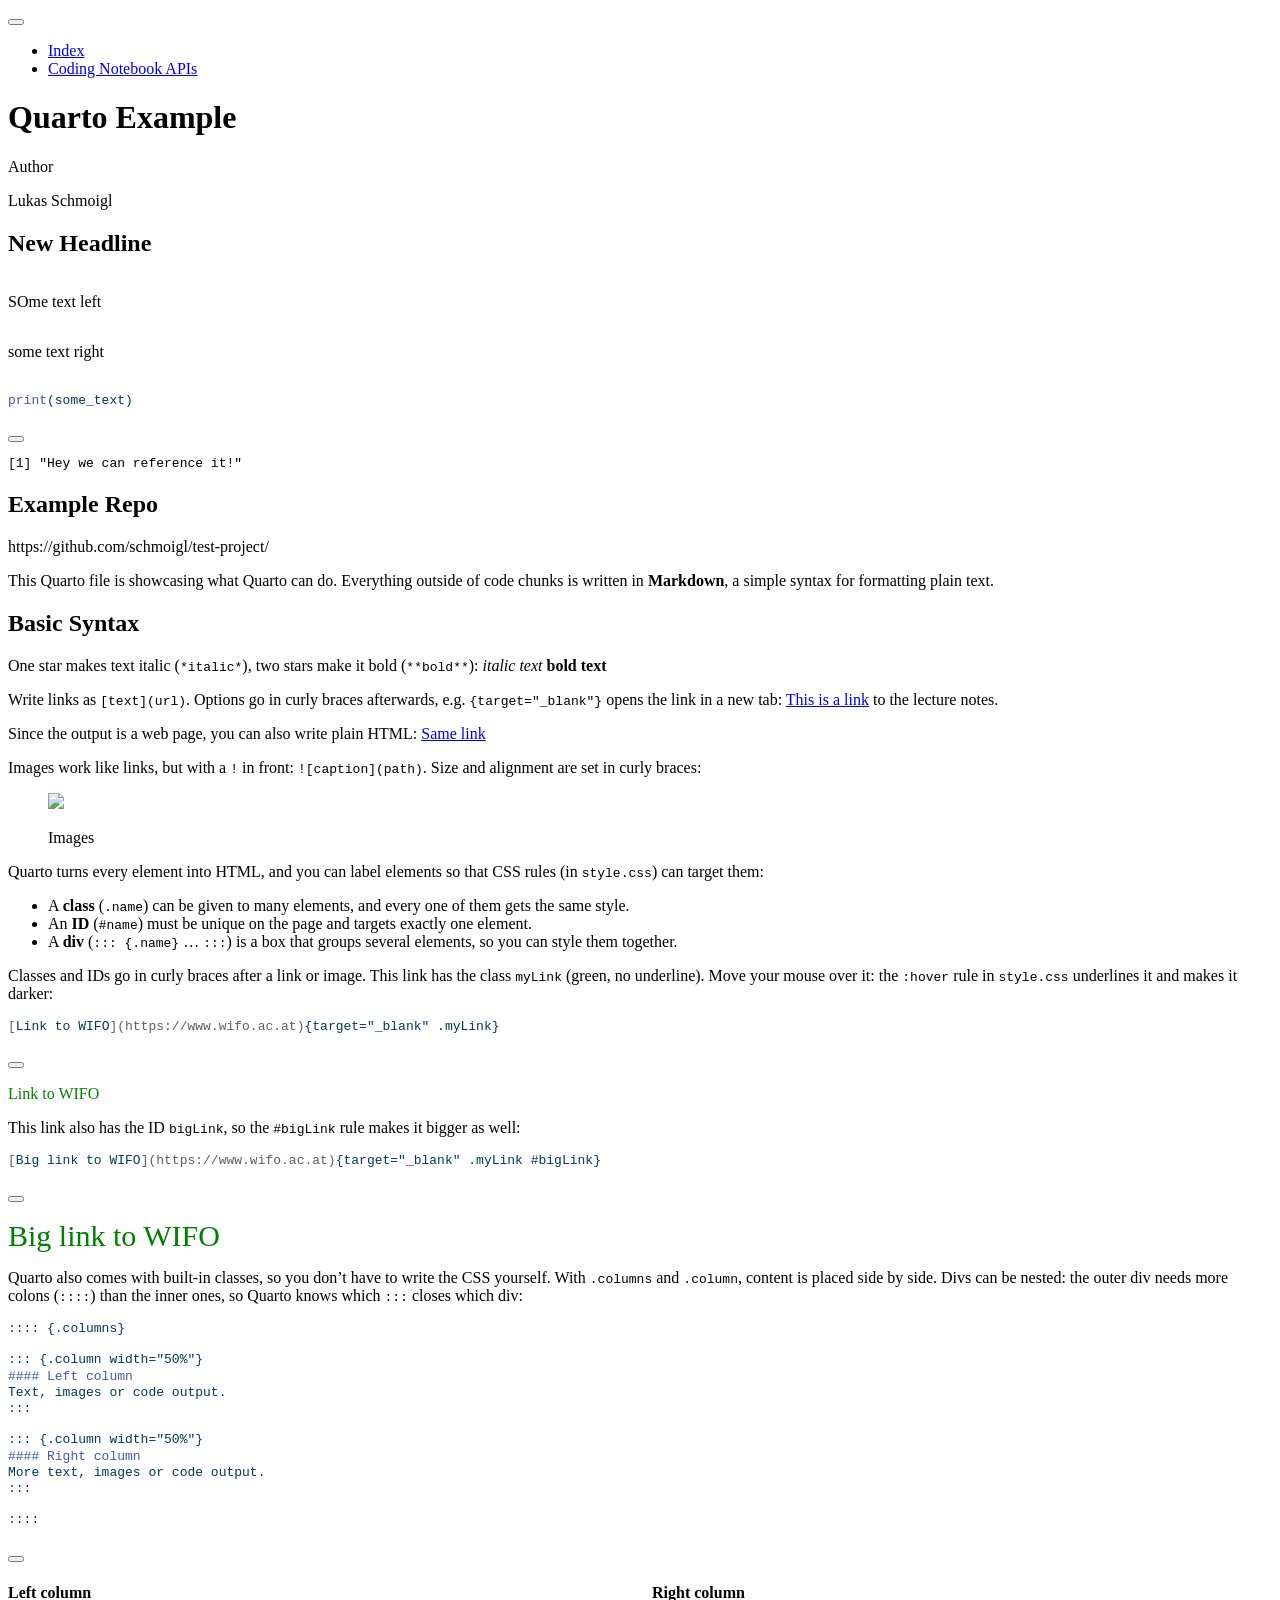
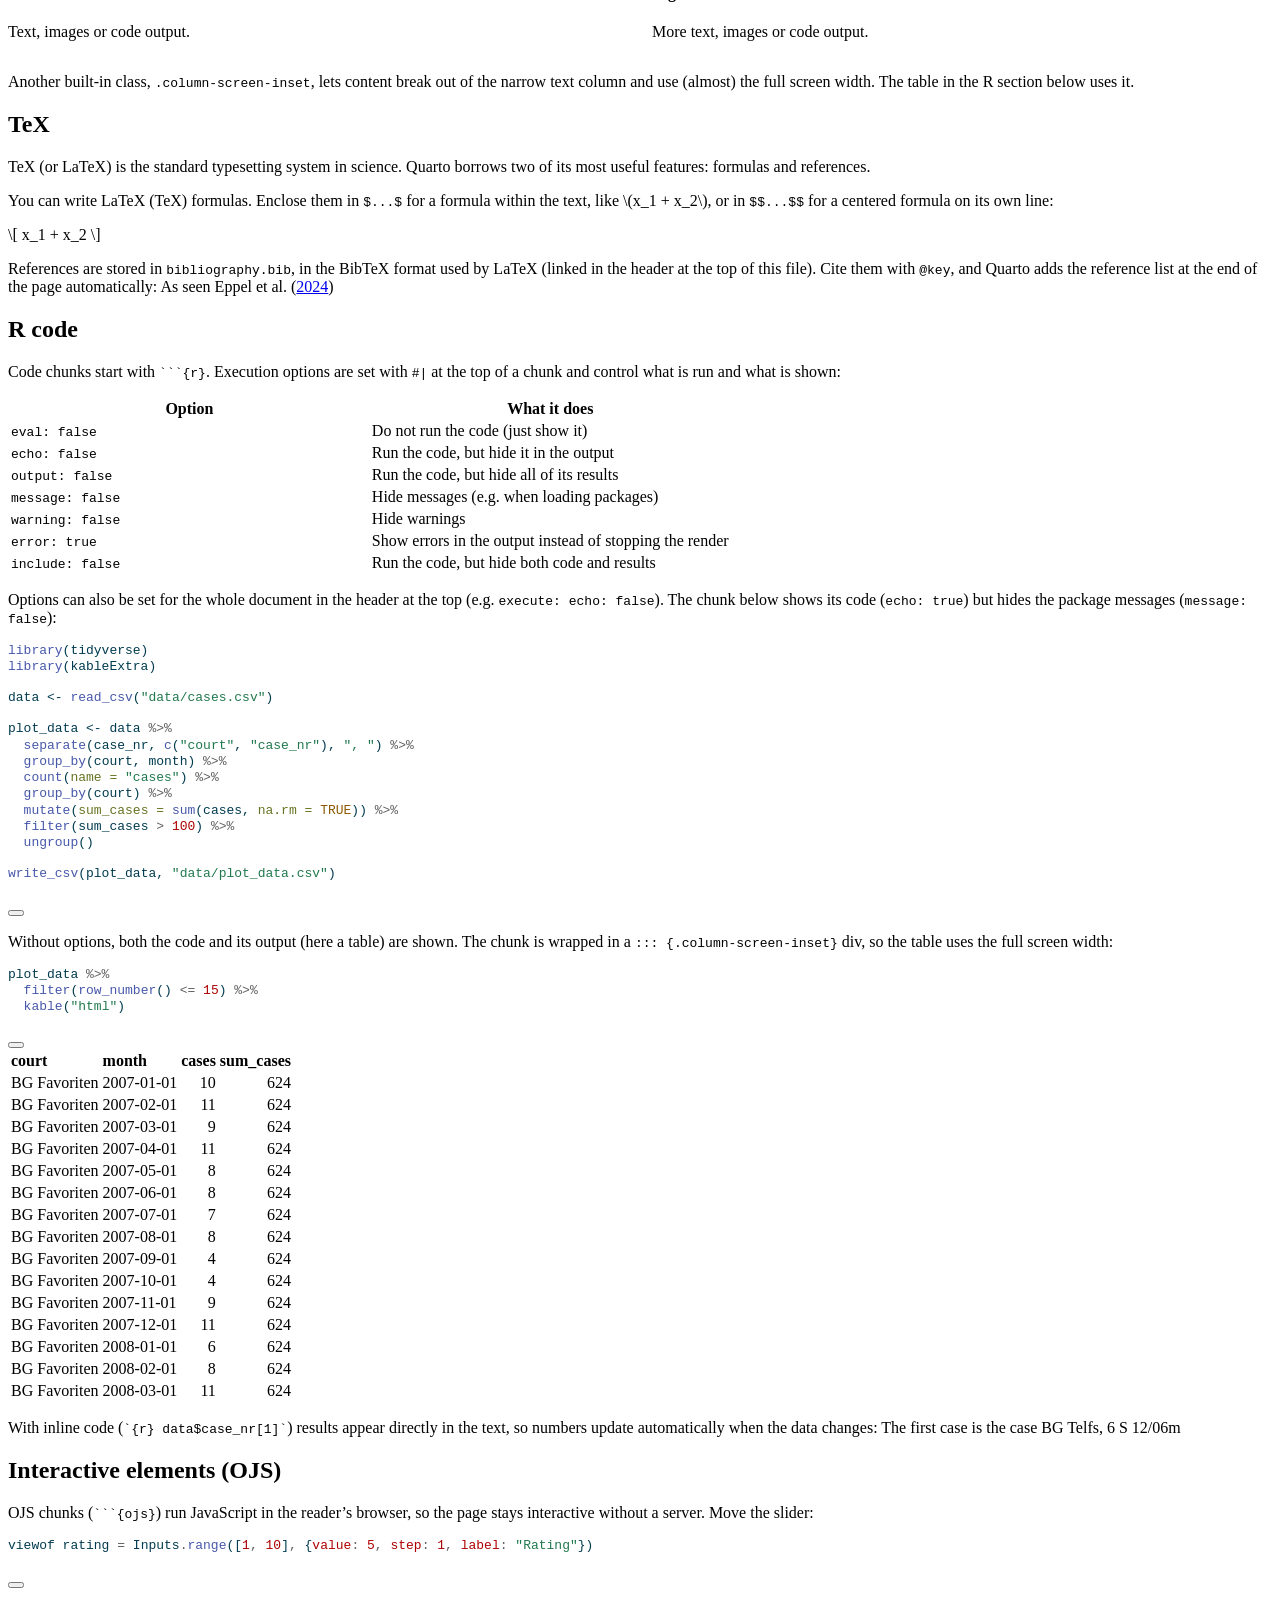
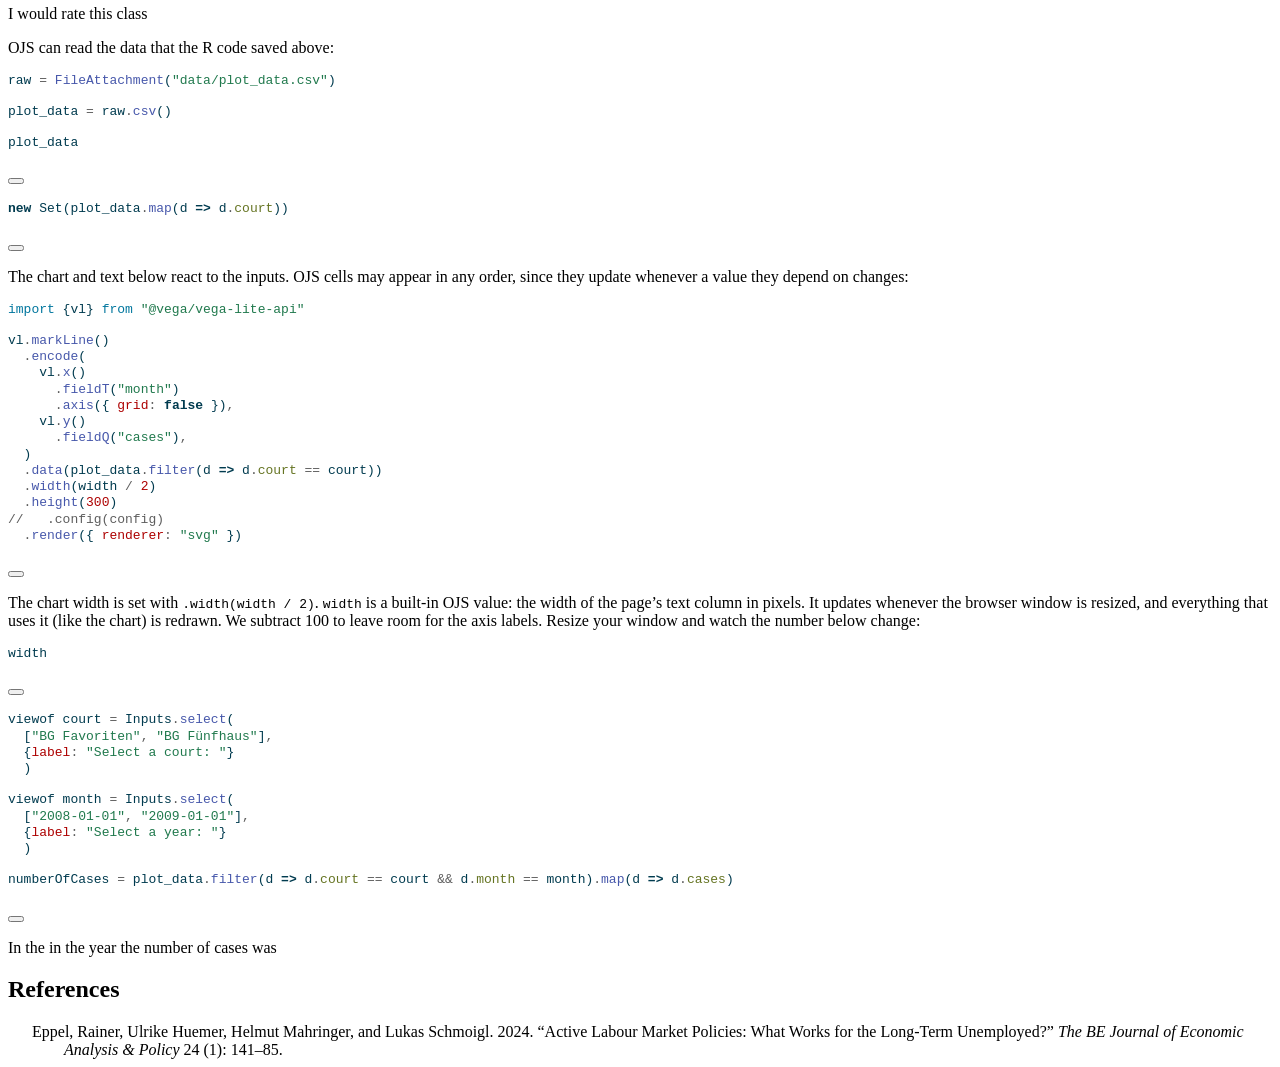
==== commit 84c4a79c: "Built site for gh-pages" ====
--- a/index.html
+++ b/index.html
@@ -226,6 +226,14 @@
 
 <section id="new-headline" class="level1">
 <h1>New Headline</h1>
+<div class="colums">
+<div class="column" style="width:50%;">
+<p>SOme text left</p>
+</div>
+<div class="column" style="width:50%;">
+<p>some text right</p>
+</div>
+</div>
 <div class="cell">
 <div class="code-copy-outer-scaffold"><div class="sourceCode cell-code" id="cb1"><pre class="sourceCode r code-with-copy"><code class="sourceCode r"><span id="cb1-1"><a href="#cb1-1" aria-hidden="true" tabindex="-1"></a><span class="fu">print</span>(some_text)</span></code></pre></div><button title="Copy to Clipboard" class="code-copy-button"><i class="bi"></i></button></div>
 <div class="cell-output cell-output-stdout">
@@ -478,7 +486,7 @@
 <h2 class="anchored" data-anchor-id="interactive-elements-ojs">Interactive elements (OJS)</h2>
 <p>OJS chunks (<code>```{ojs}</code>) run JavaScript in the reader’s browser, so the page stays interactive without a server. Move the slider:</p>
 <div class="cell">
-<div class="code-copy-outer-scaffold"><div class="sourceCode cell-code" id="cb8" data-startfrom="154" data-source-offset="0"><pre class="sourceCode js code-with-copy"><code class="sourceCode javascript" style="counter-reset: source-line 153;"><span id="cb8-154"><a href="#cb8-154" aria-hidden="true" tabindex="-1"></a>viewof rating <span class="op">=</span> Inputs<span class="op">.</span><span class="fu">range</span>([<span class="dv">1</span><span class="op">,</span> <span class="dv">10</span>]<span class="op">,</span> {<span class="dt">value</span><span class="op">:</span> <span class="dv">5</span><span class="op">,</span> <span class="dt">step</span><span class="op">:</span> <span class="dv">1</span><span class="op">,</span> <span class="dt">label</span><span class="op">:</span> <span class="st">"Rating"</span>})</span></code></pre></div><button title="Copy to Clipboard" class="code-copy-button"><i class="bi"></i></button></div>
+<div class="code-copy-outer-scaffold"><div class="sourceCode cell-code" id="cb8" data-startfrom="167" data-source-offset="0"><pre class="sourceCode js code-with-copy"><code class="sourceCode javascript" style="counter-reset: source-line 166;"><span id="cb8-167"><a href="#cb8-167" aria-hidden="true" tabindex="-1"></a>viewof rating <span class="op">=</span> Inputs<span class="op">.</span><span class="fu">range</span>([<span class="dv">1</span><span class="op">,</span> <span class="dv">10</span>]<span class="op">,</span> {<span class="dt">value</span><span class="op">:</span> <span class="dv">5</span><span class="op">,</span> <span class="dt">step</span><span class="op">:</span> <span class="dv">1</span><span class="op">,</span> <span class="dt">label</span><span class="op">:</span> <span class="st">"Rating"</span>})</span></code></pre></div><button title="Copy to Clipboard" class="code-copy-button"><i class="bi"></i></button></div>
 <div class="cell-output cell-output-display">
 <div id="ojs-cell-1" data-nodetype="declaration">
 
@@ -488,11 +496,11 @@
 <p>I would rate this class <span><span id="ojs-element-id-1"></span></span></p>
 <p>OJS can read the data that the R code saved above:</p>
 <div class="cell">
-<div class="code-copy-outer-scaffold"><div class="sourceCode cell-code" id="cb9" data-startfrom="163" data-source-offset="-0"><pre class="sourceCode js code-with-copy"><code class="sourceCode javascript" style="counter-reset: source-line 162;"><span id="cb9-163"><a href="#cb9-163" aria-hidden="true" tabindex="-1"></a>raw <span class="op">=</span> <span class="fu">FileAttachment</span>(<span class="st">"data/plot_data.csv"</span>)</span>
-<span id="cb9-164"><a href="#cb9-164" aria-hidden="true" tabindex="-1"></a></span>
-<span id="cb9-165"><a href="#cb9-165" aria-hidden="true" tabindex="-1"></a>plot_data <span class="op">=</span> raw<span class="op">.</span><span class="fu">csv</span>()</span>
-<span id="cb9-166"><a href="#cb9-166" aria-hidden="true" tabindex="-1"></a></span>
-<span id="cb9-167"><a href="#cb9-167" aria-hidden="true" tabindex="-1"></a>plot_data</span></code></pre></div><button title="Copy to Clipboard" class="code-copy-button"><i class="bi"></i></button></div>
+<div class="code-copy-outer-scaffold"><div class="sourceCode cell-code" id="cb9" data-startfrom="176" data-source-offset="-0"><pre class="sourceCode js code-with-copy"><code class="sourceCode javascript" style="counter-reset: source-line 175;"><span id="cb9-176"><a href="#cb9-176" aria-hidden="true" tabindex="-1"></a>raw <span class="op">=</span> <span class="fu">FileAttachment</span>(<span class="st">"data/plot_data.csv"</span>)</span>
+<span id="cb9-177"><a href="#cb9-177" aria-hidden="true" tabindex="-1"></a></span>
+<span id="cb9-178"><a href="#cb9-178" aria-hidden="true" tabindex="-1"></a>plot_data <span class="op">=</span> raw<span class="op">.</span><span class="fu">csv</span>()</span>
+<span id="cb9-179"><a href="#cb9-179" aria-hidden="true" tabindex="-1"></a></span>
+<span id="cb9-180"><a href="#cb9-180" aria-hidden="true" tabindex="-1"></a>plot_data</span></code></pre></div><button title="Copy to Clipboard" class="code-copy-button"><i class="bi"></i></button></div>
 <div class="cell-output cell-output-display">
 <div>
 <div id="ojs-cell-2-1" data-nodetype="declaration">
@@ -514,7 +522,7 @@
 </div>
 </div>
 </div>
-<div class="code-copy-outer-scaffold"><div class="sourceCode cell-code" id="cb10" data-startfrom="169" data-source-offset="-78"><pre class="sourceCode js code-with-copy"><code class="sourceCode javascript" style="counter-reset: source-line 168;"><span id="cb10-169"><a href="#cb10-169" aria-hidden="true" tabindex="-1"></a><span class="kw">new</span> <span class="bu">Set</span>(plot_data<span class="op">.</span><span class="fu">map</span>(d <span class="kw">=&gt;</span> d<span class="op">.</span><span class="at">court</span>))</span></code></pre></div><button title="Copy to Clipboard" class="code-copy-button"><i class="bi"></i></button></div>
+<div class="code-copy-outer-scaffold"><div class="sourceCode cell-code" id="cb10" data-startfrom="182" data-source-offset="-78"><pre class="sourceCode js code-with-copy"><code class="sourceCode javascript" style="counter-reset: source-line 181;"><span id="cb10-182"><a href="#cb10-182" aria-hidden="true" tabindex="-1"></a><span class="kw">new</span> <span class="bu">Set</span>(plot_data<span class="op">.</span><span class="fu">map</span>(d <span class="kw">=&gt;</span> d<span class="op">.</span><span class="at">court</span>))</span></code></pre></div><button title="Copy to Clipboard" class="code-copy-button"><i class="bi"></i></button></div>
 <div class="cell-output cell-output-display">
 <div>
 <div id="ojs-cell-2-4" data-nodetype="expression">
@@ -525,21 +533,21 @@
 </div>
 <p>The chart and text below react to the inputs. OJS cells may appear in any order, since they update whenever a value they depend on changes:</p>
 <div class="cell">
-<div class="code-copy-outer-scaffold"><div class="sourceCode cell-code" id="cb11" data-startfrom="175" data-source-offset="-0"><pre class="sourceCode js code-with-copy"><code class="sourceCode javascript" style="counter-reset: source-line 174;"><span id="cb11-175"><a href="#cb11-175" aria-hidden="true" tabindex="-1"></a><span class="im">import</span> {vl} <span class="im">from</span> <span class="st">"@vega/vega-lite-api"</span></span>
-<span id="cb11-176"><a href="#cb11-176" aria-hidden="true" tabindex="-1"></a></span>
-<span id="cb11-177"><a href="#cb11-177" aria-hidden="true" tabindex="-1"></a>vl<span class="op">.</span><span class="fu">markLine</span>()</span>
-<span id="cb11-178"><a href="#cb11-178" aria-hidden="true" tabindex="-1"></a>  <span class="op">.</span><span class="fu">encode</span>(</span>
-<span id="cb11-179"><a href="#cb11-179" aria-hidden="true" tabindex="-1"></a>    vl<span class="op">.</span><span class="fu">x</span>()</span>
-<span id="cb11-180"><a href="#cb11-180" aria-hidden="true" tabindex="-1"></a>      <span class="op">.</span><span class="fu">fieldT</span>(<span class="st">"month"</span>)</span>
-<span id="cb11-181"><a href="#cb11-181" aria-hidden="true" tabindex="-1"></a>      <span class="op">.</span><span class="fu">axis</span>({ <span class="dt">grid</span><span class="op">:</span> <span class="kw">false</span> })<span class="op">,</span></span>
-<span id="cb11-182"><a href="#cb11-182" aria-hidden="true" tabindex="-1"></a>    vl<span class="op">.</span><span class="fu">y</span>()</span>
-<span id="cb11-183"><a href="#cb11-183" aria-hidden="true" tabindex="-1"></a>      <span class="op">.</span><span class="fu">fieldQ</span>(<span class="st">"cases"</span>)<span class="op">,</span></span>
-<span id="cb11-184"><a href="#cb11-184" aria-hidden="true" tabindex="-1"></a>  )</span>
-<span id="cb11-185"><a href="#cb11-185" aria-hidden="true" tabindex="-1"></a>  <span class="op">.</span><span class="fu">data</span>(plot_data<span class="op">.</span><span class="fu">filter</span>(d <span class="kw">=&gt;</span> d<span class="op">.</span><span class="at">court</span> <span class="op">==</span> court))</span>
-<span id="cb11-186"><a href="#cb11-186" aria-hidden="true" tabindex="-1"></a>  <span class="op">.</span><span class="fu">width</span>(width <span class="op">/</span> <span class="dv">2</span>)</span>
-<span id="cb11-187"><a href="#cb11-187" aria-hidden="true" tabindex="-1"></a>  <span class="op">.</span><span class="fu">height</span>(<span class="dv">300</span>)</span>
-<span id="cb11-188"><a href="#cb11-188" aria-hidden="true" tabindex="-1"></a><span class="co">//   .config(config)</span></span>
-<span id="cb11-189"><a href="#cb11-189" aria-hidden="true" tabindex="-1"></a>  <span class="op">.</span><span class="fu">render</span>({ <span class="dt">renderer</span><span class="op">:</span> <span class="st">"svg"</span> })</span></code></pre></div><button title="Copy to Clipboard" class="code-copy-button"><i class="bi"></i></button></div>
+<div class="code-copy-outer-scaffold"><div class="sourceCode cell-code" id="cb11" data-startfrom="188" data-source-offset="-0"><pre class="sourceCode js code-with-copy"><code class="sourceCode javascript" style="counter-reset: source-line 187;"><span id="cb11-188"><a href="#cb11-188" aria-hidden="true" tabindex="-1"></a><span class="im">import</span> {vl} <span class="im">from</span> <span class="st">"@vega/vega-lite-api"</span></span>
+<span id="cb11-189"><a href="#cb11-189" aria-hidden="true" tabindex="-1"></a></span>
+<span id="cb11-190"><a href="#cb11-190" aria-hidden="true" tabindex="-1"></a>vl<span class="op">.</span><span class="fu">markLine</span>()</span>
+<span id="cb11-191"><a href="#cb11-191" aria-hidden="true" tabindex="-1"></a>  <span class="op">.</span><span class="fu">encode</span>(</span>
+<span id="cb11-192"><a href="#cb11-192" aria-hidden="true" tabindex="-1"></a>    vl<span class="op">.</span><span class="fu">x</span>()</span>
+<span id="cb11-193"><a href="#cb11-193" aria-hidden="true" tabindex="-1"></a>      <span class="op">.</span><span class="fu">fieldT</span>(<span class="st">"month"</span>)</span>
+<span id="cb11-194"><a href="#cb11-194" aria-hidden="true" tabindex="-1"></a>      <span class="op">.</span><span class="fu">axis</span>({ <span class="dt">grid</span><span class="op">:</span> <span class="kw">false</span> })<span class="op">,</span></span>
+<span id="cb11-195"><a href="#cb11-195" aria-hidden="true" tabindex="-1"></a>    vl<span class="op">.</span><span class="fu">y</span>()</span>
+<span id="cb11-196"><a href="#cb11-196" aria-hidden="true" tabindex="-1"></a>      <span class="op">.</span><span class="fu">fieldQ</span>(<span class="st">"cases"</span>)<span class="op">,</span></span>
+<span id="cb11-197"><a href="#cb11-197" aria-hidden="true" tabindex="-1"></a>  )</span>
+<span id="cb11-198"><a href="#cb11-198" aria-hidden="true" tabindex="-1"></a>  <span class="op">.</span><span class="fu">data</span>(plot_data<span class="op">.</span><span class="fu">filter</span>(d <span class="kw">=&gt;</span> d<span class="op">.</span><span class="at">court</span> <span class="op">==</span> court))</span>
+<span id="cb11-199"><a href="#cb11-199" aria-hidden="true" tabindex="-1"></a>  <span class="op">.</span><span class="fu">width</span>(width <span class="op">/</span> <span class="dv">2</span>)</span>
+<span id="cb11-200"><a href="#cb11-200" aria-hidden="true" tabindex="-1"></a>  <span class="op">.</span><span class="fu">height</span>(<span class="dv">300</span>)</span>
+<span id="cb11-201"><a href="#cb11-201" aria-hidden="true" tabindex="-1"></a><span class="co">//   .config(config)</span></span>
+<span id="cb11-202"><a href="#cb11-202" aria-hidden="true" tabindex="-1"></a>  <span class="op">.</span><span class="fu">render</span>({ <span class="dt">renderer</span><span class="op">:</span> <span class="st">"svg"</span> })</span></code></pre></div><button title="Copy to Clipboard" class="code-copy-button"><i class="bi"></i></button></div>
 <div class="cell-output cell-output-display">
 <div>
 <div id="ojs-cell-3-1" data-nodetype="declaration">
@@ -557,7 +565,7 @@
 </div>
 <p>The chart width is set with <code>.width(width / 2)</code>. <code>width</code> is a built-in OJS value: the width of the page’s text column in pixels. It updates whenever the browser window is resized, and everything that uses it (like the chart) is redrawn. We subtract 100 to leave room for the axis labels. Resize your window and watch the number below change:</p>
 <div class="cell">
-<div class="code-copy-outer-scaffold"><div class="sourceCode cell-code" id="cb12" data-startfrom="194" data-source-offset="0"><pre class="sourceCode js code-with-copy"><code class="sourceCode javascript" style="counter-reset: source-line 193;"><span id="cb12-194"><a href="#cb12-194" aria-hidden="true" tabindex="-1"></a>width</span></code></pre></div><button title="Copy to Clipboard" class="code-copy-button"><i class="bi"></i></button></div>
+<div class="code-copy-outer-scaffold"><div class="sourceCode cell-code" id="cb12" data-startfrom="207" data-source-offset="0"><pre class="sourceCode js code-with-copy"><code class="sourceCode javascript" style="counter-reset: source-line 206;"><span id="cb12-207"><a href="#cb12-207" aria-hidden="true" tabindex="-1"></a>width</span></code></pre></div><button title="Copy to Clipboard" class="code-copy-button"><i class="bi"></i></button></div>
 <div class="cell-output cell-output-display">
 <div id="ojs-cell-4" data-nodetype="expression">
 
@@ -565,17 +573,17 @@
 </div>
 </div>
 <div class="cell">
-<div class="code-copy-outer-scaffold"><div class="sourceCode cell-code" id="cb13" data-startfrom="199" data-source-offset="-0"><pre class="sourceCode js code-with-copy"><code class="sourceCode javascript" style="counter-reset: source-line 198;"><span id="cb13-199"><a href="#cb13-199" aria-hidden="true" tabindex="-1"></a>viewof court <span class="op">=</span> Inputs<span class="op">.</span><span class="fu">select</span>(</span>
-<span id="cb13-200"><a href="#cb13-200" aria-hidden="true" tabindex="-1"></a>  [<span class="st">"BG Favoriten"</span><span class="op">,</span> <span class="st">"BG Fünfhaus"</span>]<span class="op">,</span></span>
-<span id="cb13-201"><a href="#cb13-201" aria-hidden="true" tabindex="-1"></a>  {<span class="dt">label</span><span class="op">:</span> <span class="st">"Select a court: "</span>}</span>
-<span id="cb13-202"><a href="#cb13-202" aria-hidden="true" tabindex="-1"></a>  )</span>
-<span id="cb13-203"><a href="#cb13-203" aria-hidden="true" tabindex="-1"></a></span>
-<span id="cb13-204"><a href="#cb13-204" aria-hidden="true" tabindex="-1"></a>viewof month <span class="op">=</span> Inputs<span class="op">.</span><span class="fu">select</span>(</span>
-<span id="cb13-205"><a href="#cb13-205" aria-hidden="true" tabindex="-1"></a>  [<span class="st">"2008-01-01"</span><span class="op">,</span> <span class="st">"2009-01-01"</span>]<span class="op">,</span></span>
-<span id="cb13-206"><a href="#cb13-206" aria-hidden="true" tabindex="-1"></a>  {<span class="dt">label</span><span class="op">:</span> <span class="st">"Select a year: "</span>}</span>
-<span id="cb13-207"><a href="#cb13-207" aria-hidden="true" tabindex="-1"></a>  )</span>
-<span id="cb13-208"><a href="#cb13-208" aria-hidden="true" tabindex="-1"></a></span>
-<span id="cb13-209"><a href="#cb13-209" aria-hidden="true" tabindex="-1"></a>numberOfCases <span class="op">=</span> plot_data<span class="op">.</span><span class="fu">filter</span>(d <span class="kw">=&gt;</span> d<span class="op">.</span><span class="at">court</span> <span class="op">==</span> court <span class="op">&amp;&amp;</span> d<span class="op">.</span><span class="at">month</span> <span class="op">==</span> month)<span class="op">.</span><span class="fu">map</span>(d <span class="kw">=&gt;</span> d<span class="op">.</span><span class="at">cases</span>)</span></code></pre></div><button title="Copy to Clipboard" class="code-copy-button"><i class="bi"></i></button></div>
+<div class="code-copy-outer-scaffold"><div class="sourceCode cell-code" id="cb13" data-startfrom="212" data-source-offset="-0"><pre class="sourceCode js code-with-copy"><code class="sourceCode javascript" style="counter-reset: source-line 211;"><span id="cb13-212"><a href="#cb13-212" aria-hidden="true" tabindex="-1"></a>viewof court <span class="op">=</span> Inputs<span class="op">.</span><span class="fu">select</span>(</span>
+<span id="cb13-213"><a href="#cb13-213" aria-hidden="true" tabindex="-1"></a>  [<span class="st">"BG Favoriten"</span><span class="op">,</span> <span class="st">"BG Fünfhaus"</span>]<span class="op">,</span></span>
+<span id="cb13-214"><a href="#cb13-214" aria-hidden="true" tabindex="-1"></a>  {<span class="dt">label</span><span class="op">:</span> <span class="st">"Select a court: "</span>}</span>
+<span id="cb13-215"><a href="#cb13-215" aria-hidden="true" tabindex="-1"></a>  )</span>
+<span id="cb13-216"><a href="#cb13-216" aria-hidden="true" tabindex="-1"></a></span>
+<span id="cb13-217"><a href="#cb13-217" aria-hidden="true" tabindex="-1"></a>viewof month <span class="op">=</span> Inputs<span class="op">.</span><span class="fu">select</span>(</span>
+<span id="cb13-218"><a href="#cb13-218" aria-hidden="true" tabindex="-1"></a>  [<span class="st">"2008-01-01"</span><span class="op">,</span> <span class="st">"2009-01-01"</span>]<span class="op">,</span></span>
+<span id="cb13-219"><a href="#cb13-219" aria-hidden="true" tabindex="-1"></a>  {<span class="dt">label</span><span class="op">:</span> <span class="st">"Select a year: "</span>}</span>
+<span id="cb13-220"><a href="#cb13-220" aria-hidden="true" tabindex="-1"></a>  )</span>
+<span id="cb13-221"><a href="#cb13-221" aria-hidden="true" tabindex="-1"></a></span>
+<span id="cb13-222"><a href="#cb13-222" aria-hidden="true" tabindex="-1"></a>numberOfCases <span class="op">=</span> plot_data<span class="op">.</span><span class="fu">filter</span>(d <span class="kw">=&gt;</span> d<span class="op">.</span><span class="at">court</span> <span class="op">==</span> court <span class="op">&amp;&amp;</span> d<span class="op">.</span><span class="at">month</span> <span class="op">==</span> month)<span class="op">.</span><span class="fu">map</span>(d <span class="kw">=&gt;</span> d<span class="op">.</span><span class="at">cases</span>)</span></code></pre></div><button title="Copy to Clipboard" class="code-copy-button"><i class="bi"></i></button></div>
 <div class="cell-output cell-output-display">
 <div>
 <div id="ojs-cell-5-1" data-nodetype="declaration">
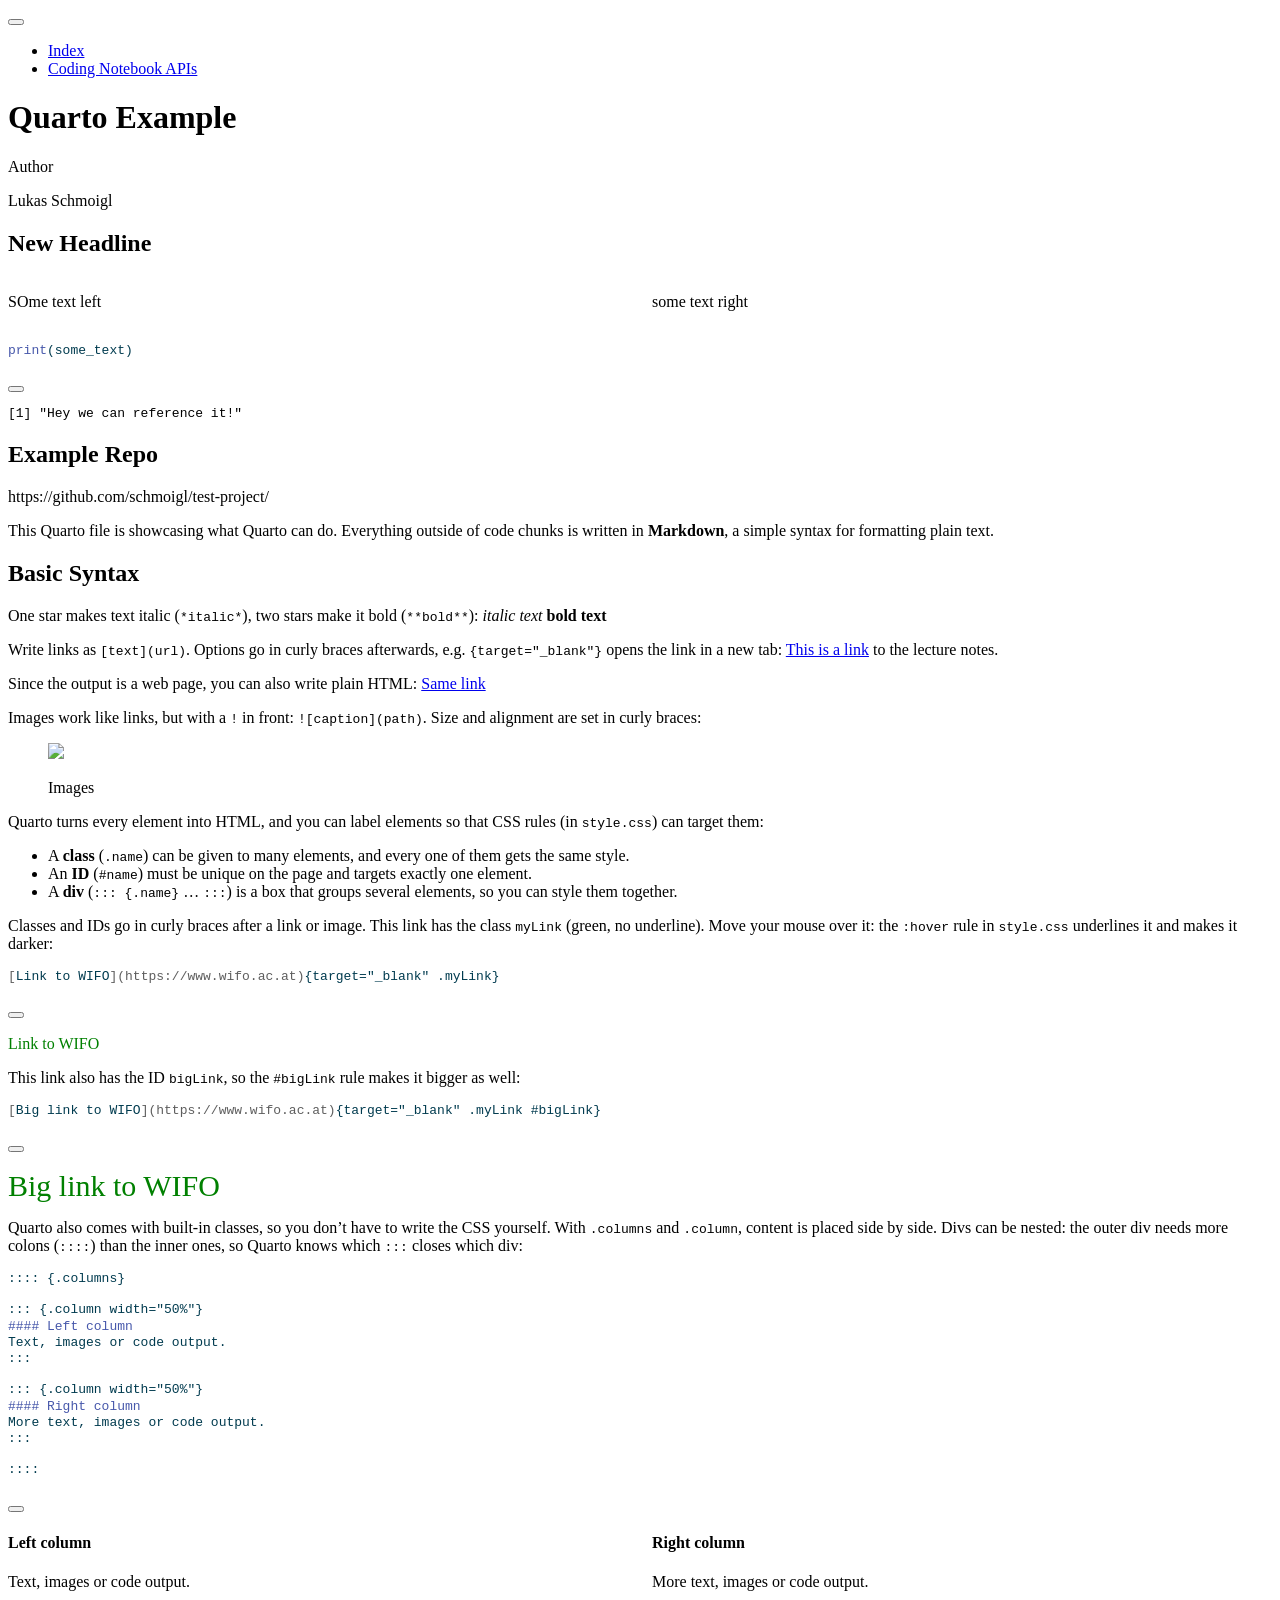
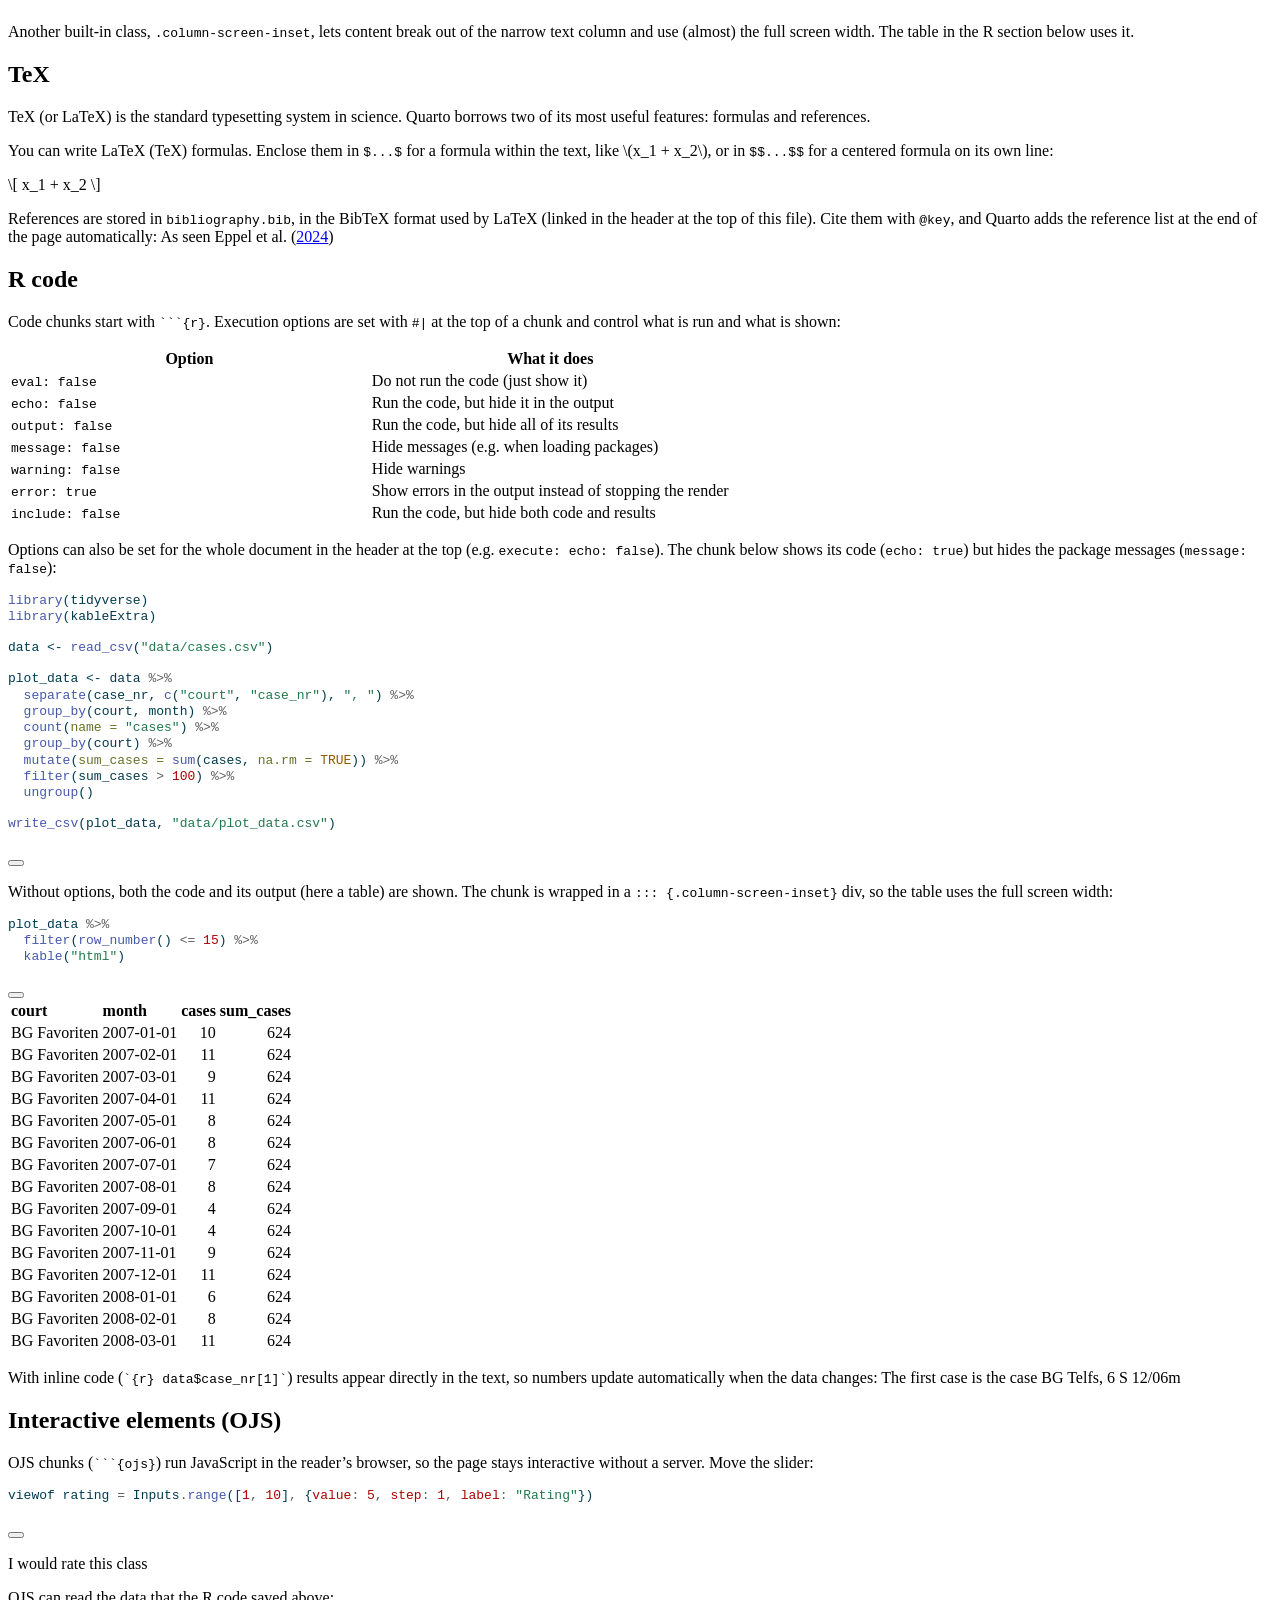
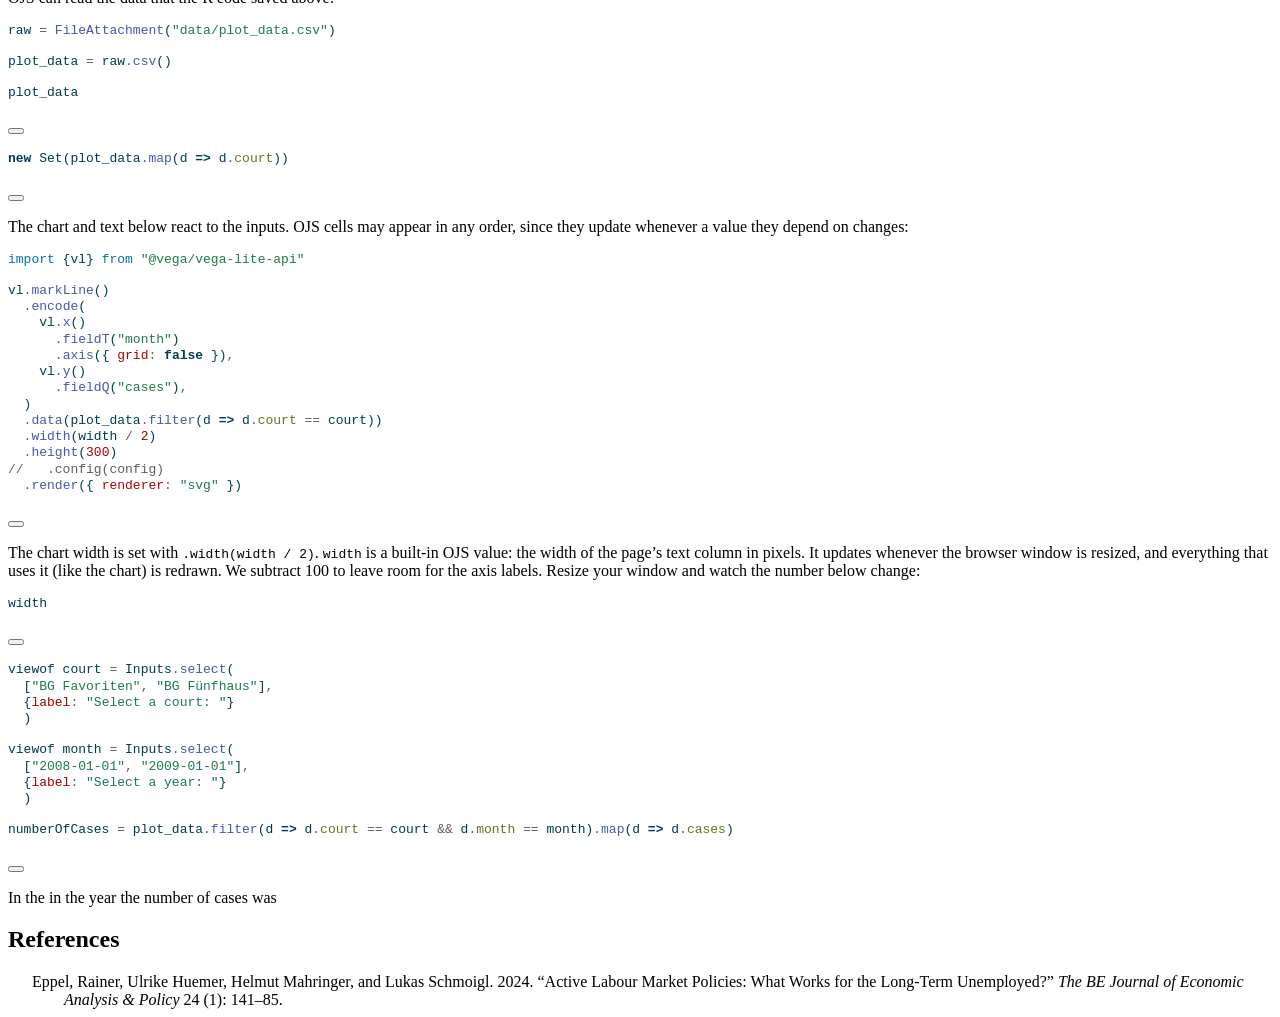
==== commit 5607419d: "Built site for gh-pages" ====
--- a/index.html
+++ b/index.html
@@ -226,11 +226,10 @@
 
 <section id="new-headline" class="level1">
 <h1>New Headline</h1>
-<div class="colums">
+<div class="columns">
 <div class="column" style="width:50%;">
 <p>SOme text left</p>
-</div>
-<div class="column" style="width:50%;">
+</div><div class="column" style="width:50%;">
 <p>some text right</p>
 </div>
 </div>
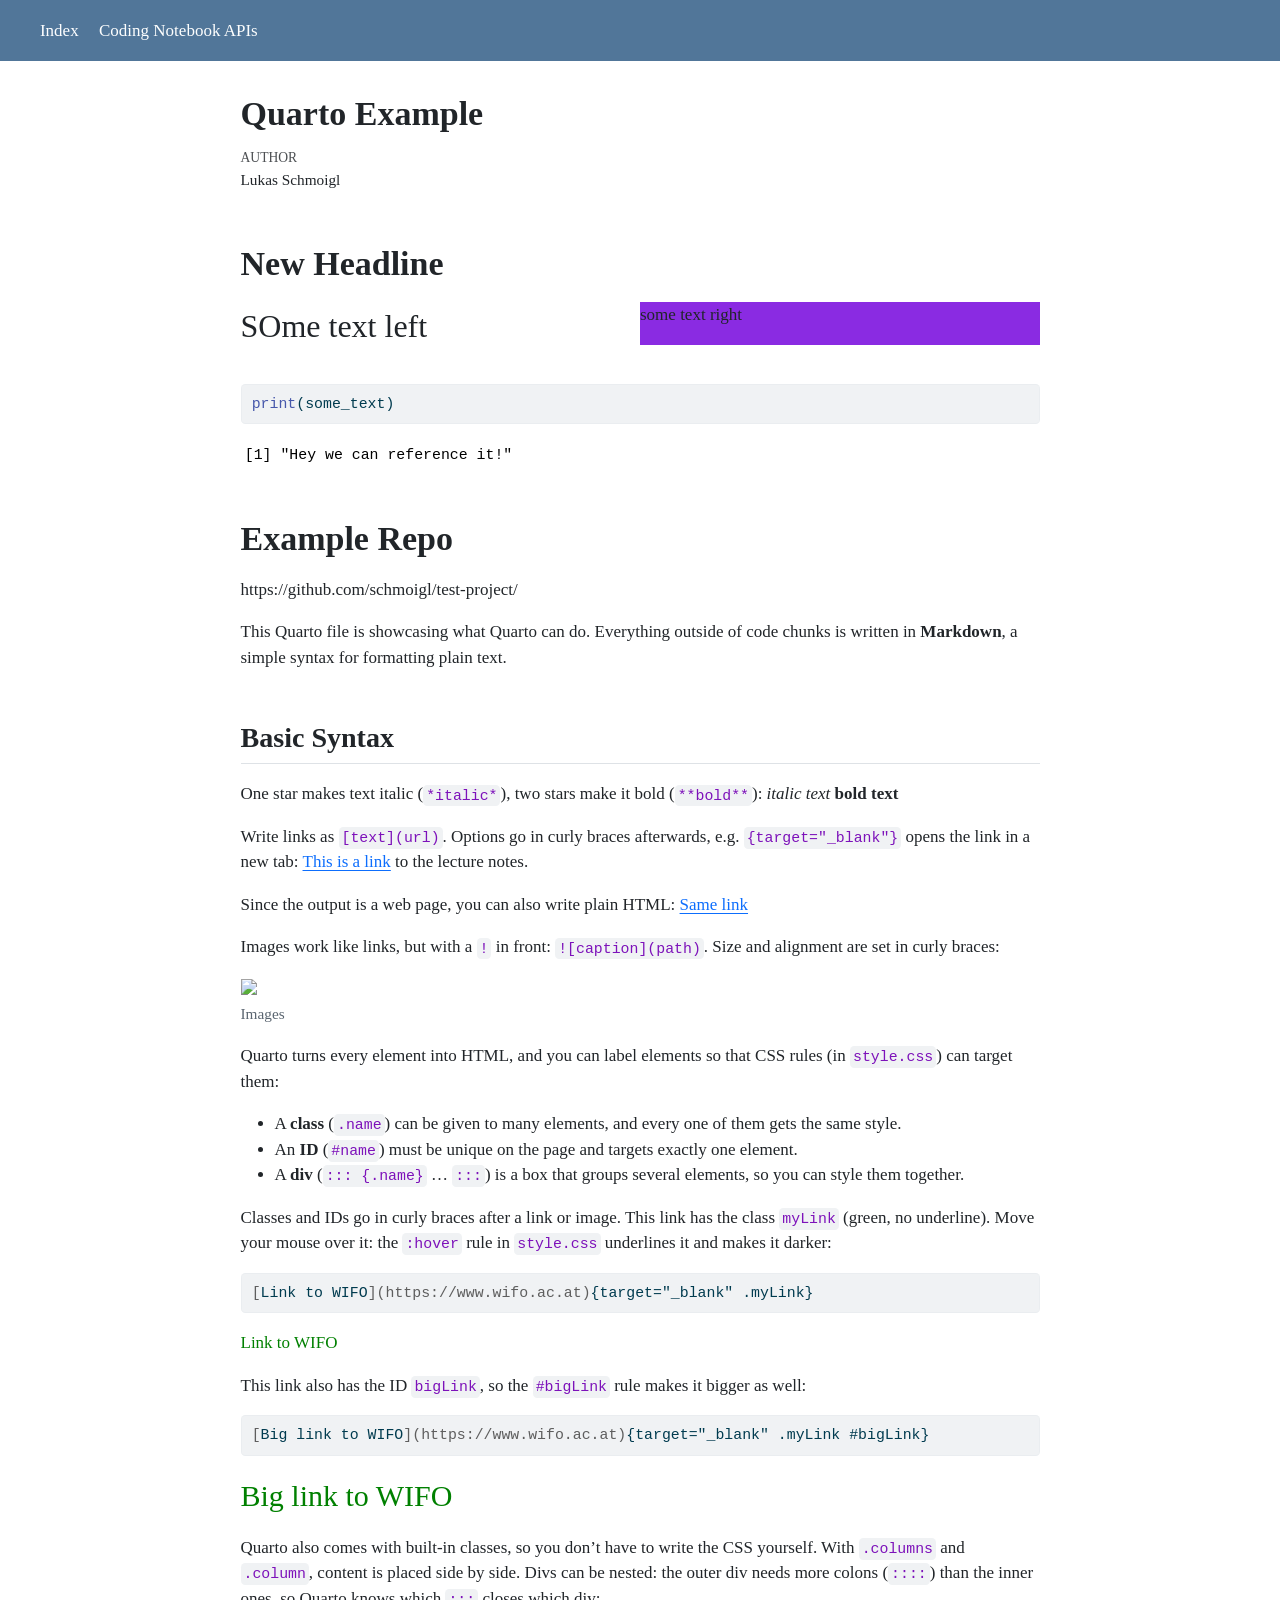
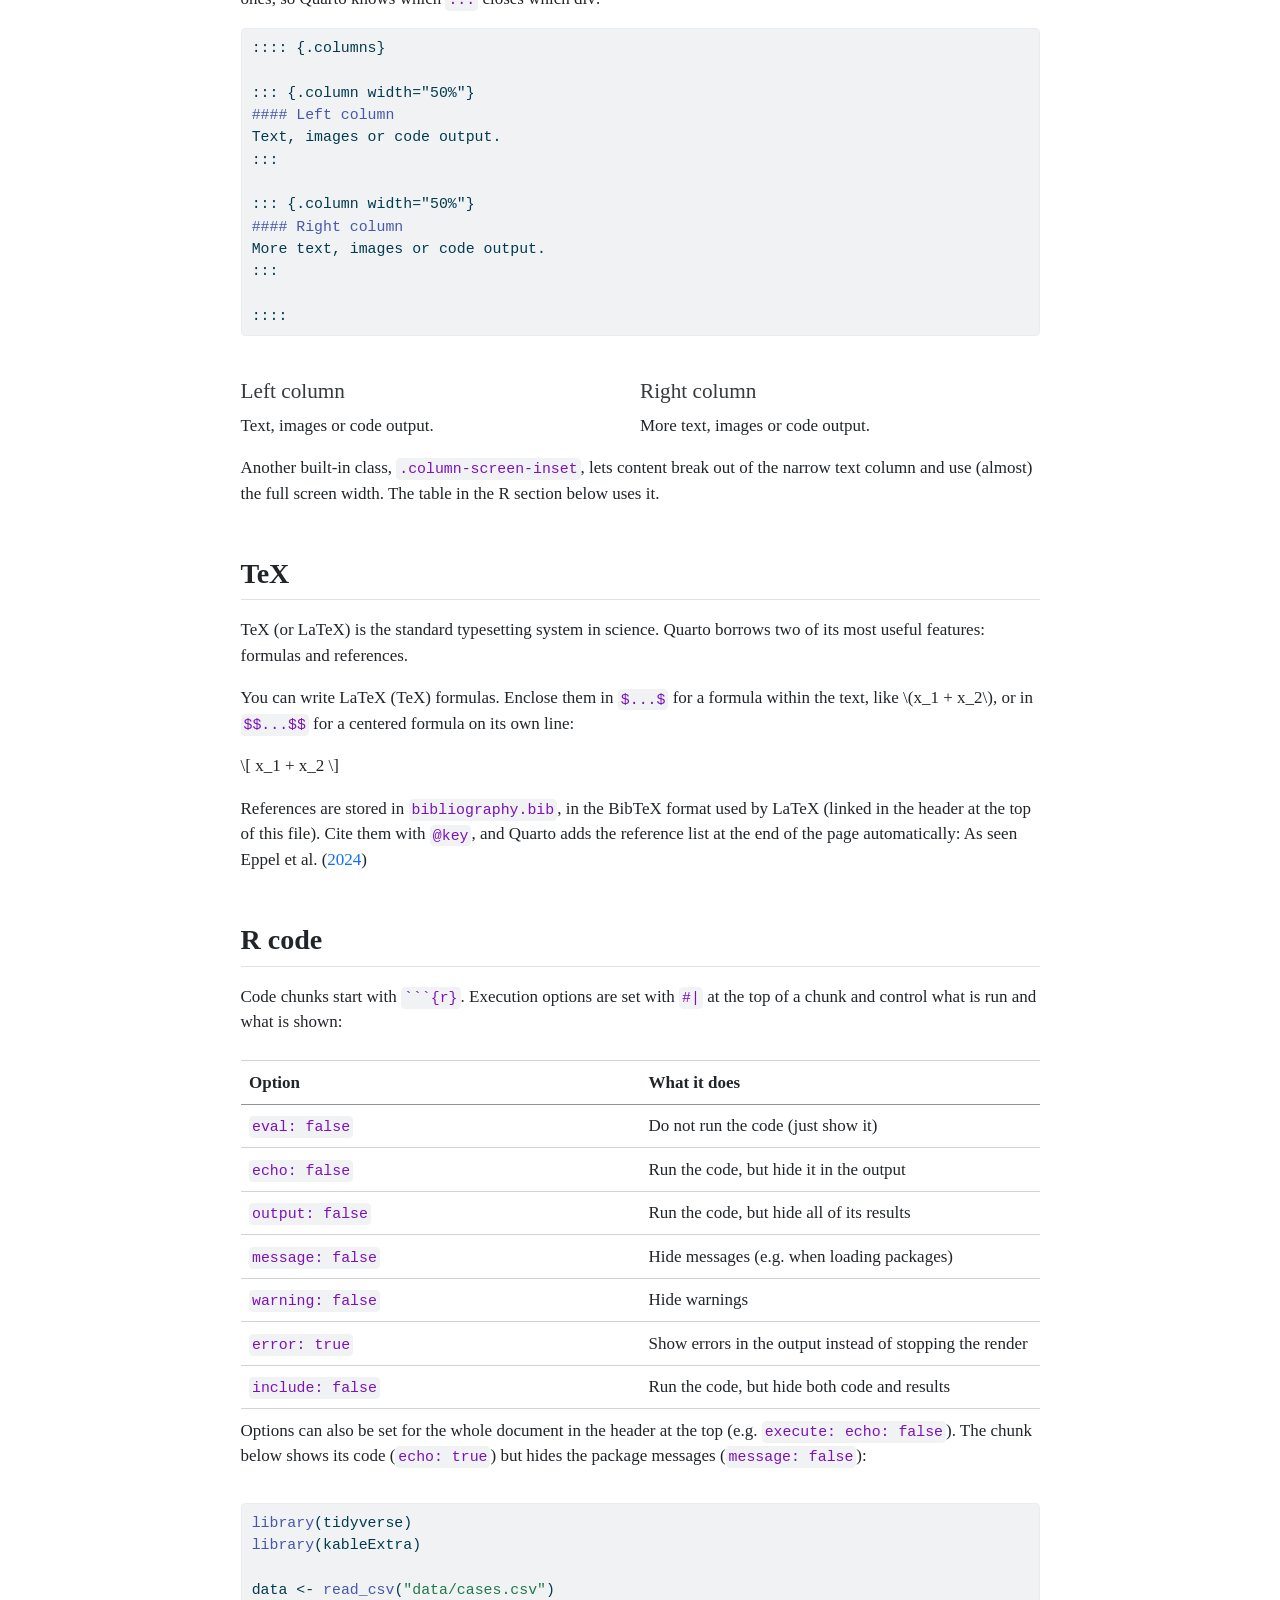
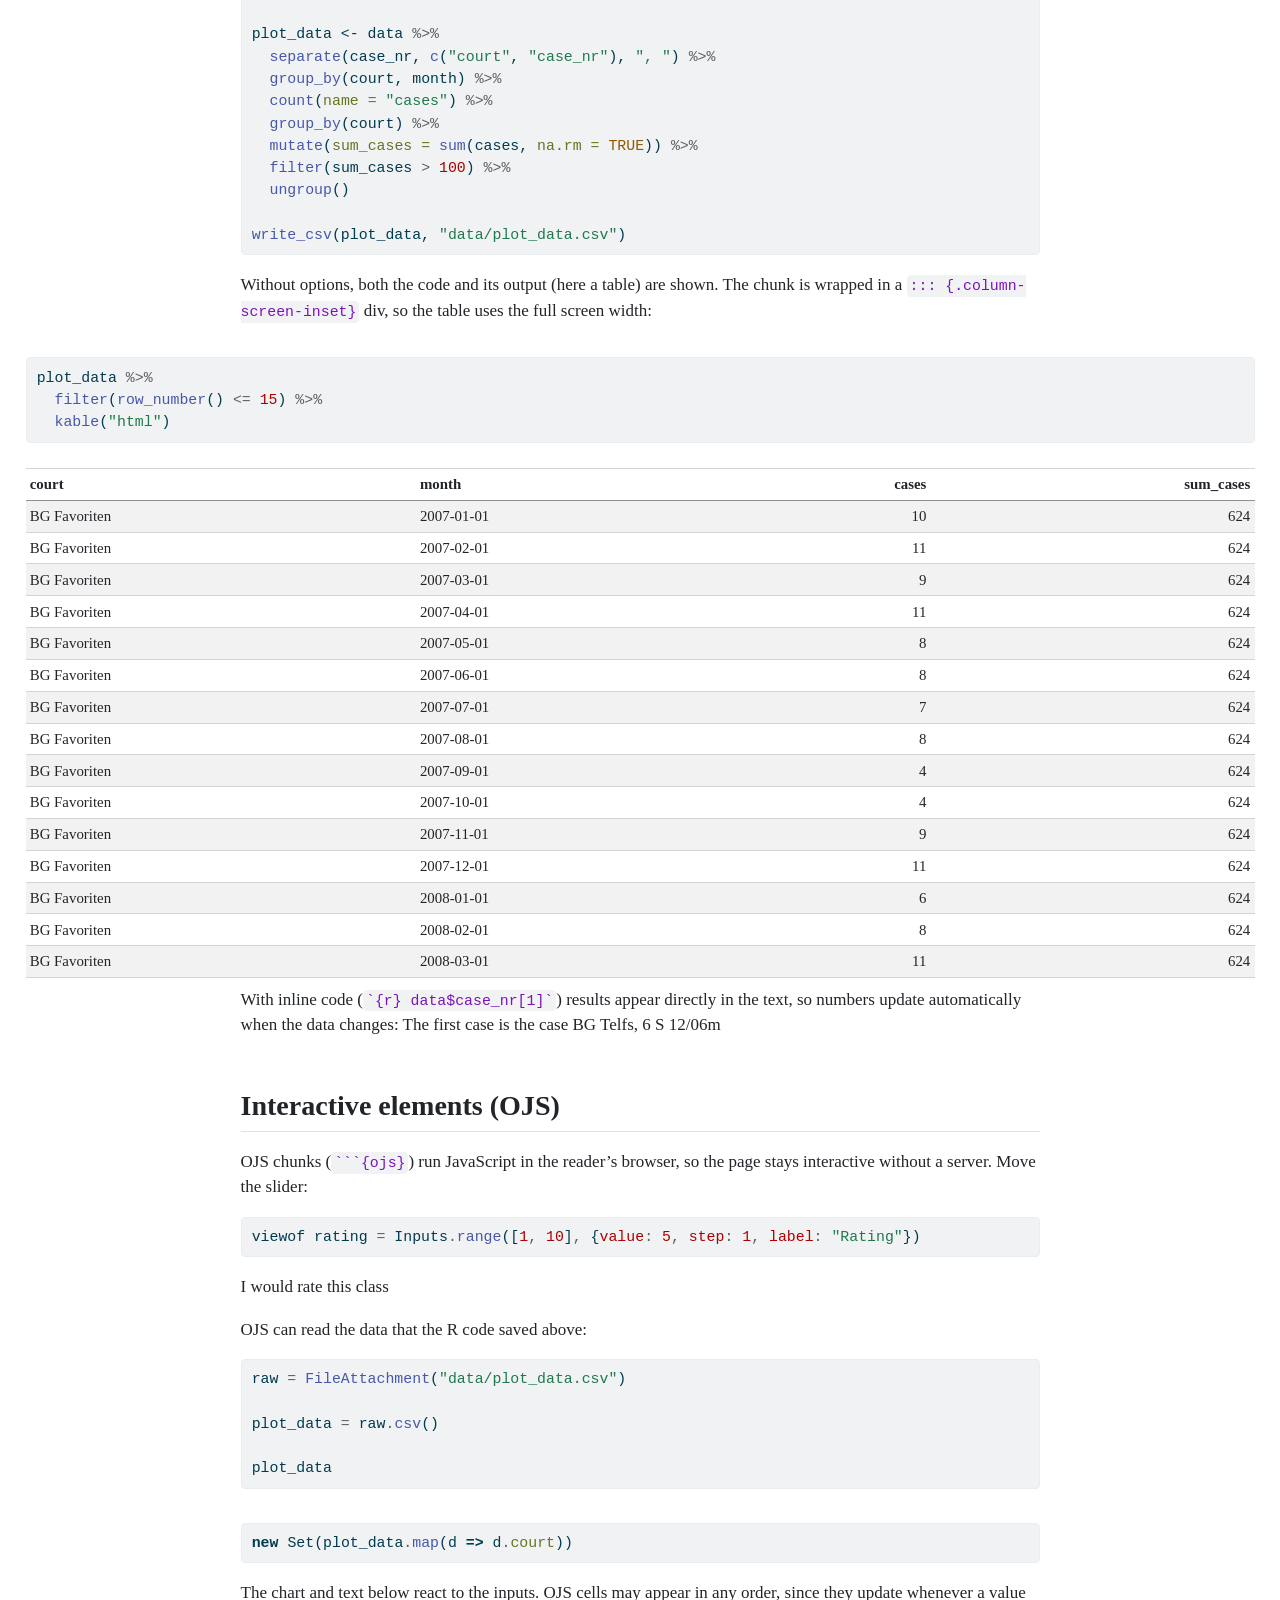
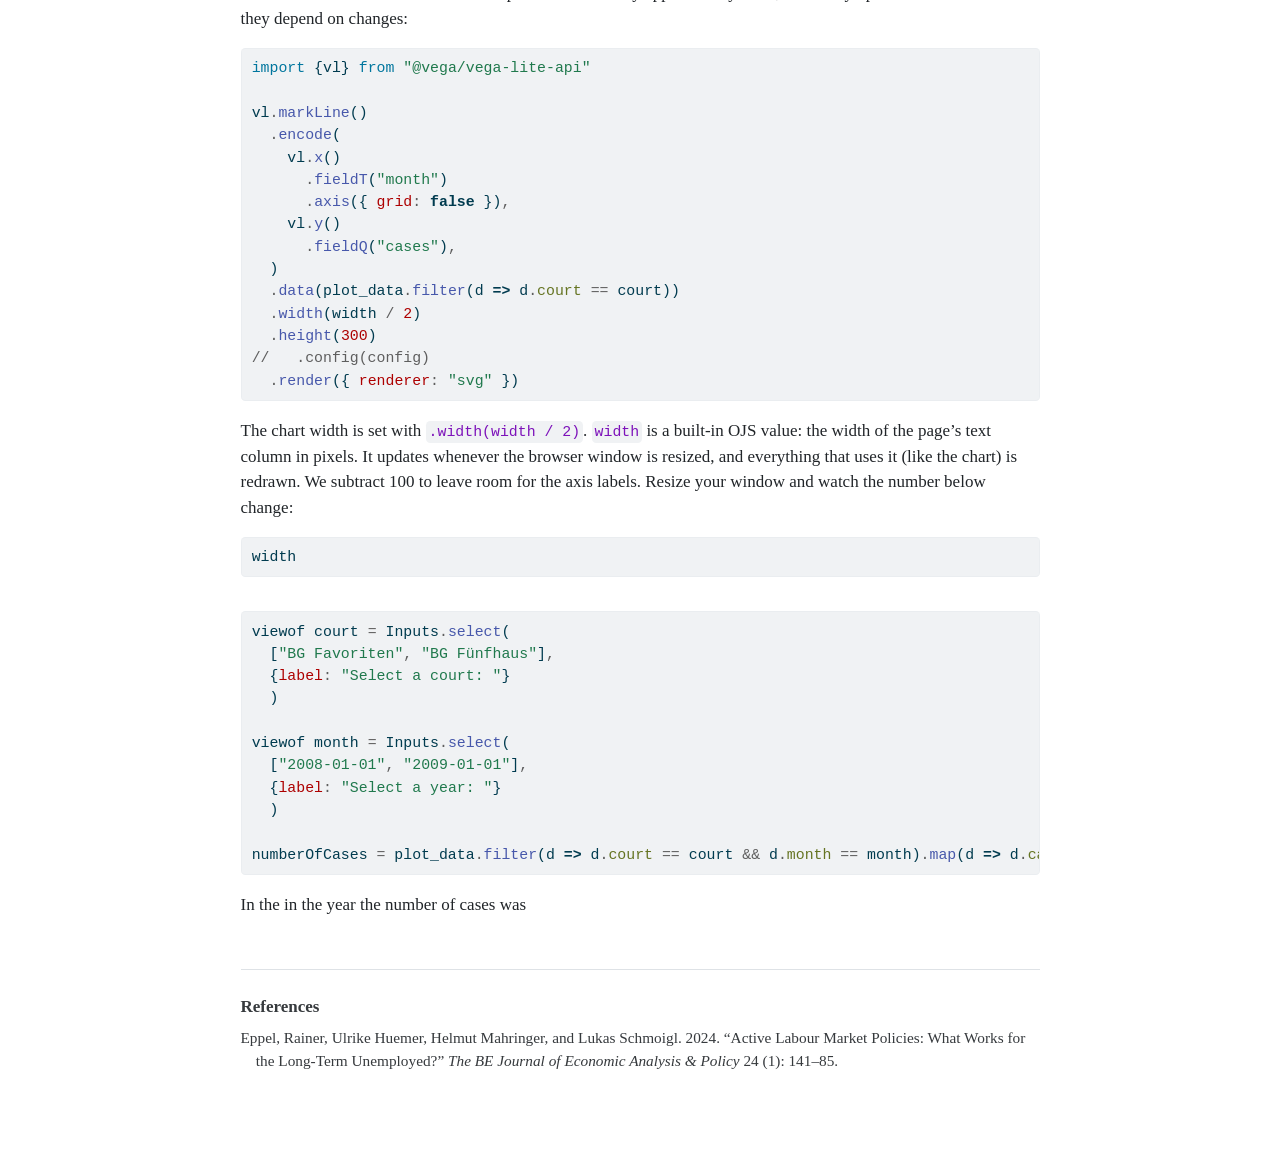
==== commit 8ad467b1: "Built site for gh-pages" ====
--- a/index.html
+++ b/index.html
@@ -2,7 +2,7 @@
 <html xmlns="http://www.w3.org/1999/xhtml" lang="en" xml:lang="en"><head>
 
 <meta charset="utf-8">
-<meta name="generator" content="quarto-1.10.18">
+<meta name="generator" content="quarto-1.10.19">
 
 <meta name="viewport" content="width=device-width, initial-scale=1.0, user-scalable=yes">
 
@@ -97,10 +97,10 @@
 <script src="site_libs/quarto-html/tippy.umd.min.js"></script>
 <script src="site_libs/quarto-html/anchor.min.js"></script>
 <link href="site_libs/quarto-html/tippy.css" rel="stylesheet">
-<link href="site_libs/quarto-html/quarto-syntax-highlighting-64a204ab8560d761af7679ceaba22944.css" rel="stylesheet" id="quarto-text-highlighting-styles">
+<link href="site_libs/quarto-html/quarto-syntax-highlighting-bf27225e3a48a9273f3daa8f8e829971.css" rel="stylesheet" id="quarto-text-highlighting-styles">
 <script src="site_libs/bootstrap/bootstrap.min.js"></script>
 <link href="site_libs/bootstrap/bootstrap-icons.css" rel="stylesheet">
-<link href="site_libs/bootstrap/bootstrap-d0cfe7a3482e0d49a74229a8f3b76718.min.css" rel="stylesheet" append-hash="true" id="quarto-bootstrap" data-mode="light">
+<link href="site_libs/bootstrap/bootstrap-d76b89148f2051d413c67903796ad183.min.css" rel="stylesheet" append-hash="true" id="quarto-bootstrap" data-mode="light">
 <script id="quarto-search-options" type="application/json">{
   "location": "navbar",
   "copy-button": false,
@@ -227,9 +227,9 @@
 <section id="new-headline" class="level1">
 <h1>New Headline</h1>
 <div class="columns">
-<div class="column" style="width:50%;">
+<div id="columnById" class="column" style="width:50%;">
 <p>SOme text left</p>
-</div><div class="column" style="width:50%;">
+</div><div class="column myColumn" style="width:50%;">
 <p>some text right</p>
 </div>
 </div>
--- a/site_libs/quarto-html/quarto-syntax-highlighting-bf27225e3a48a9273f3daa8f8e829971.css
+++ b/site_libs/quarto-html/quarto-syntax-highlighting-bf27225e3a48a9273f3daa8f8e829971.css
@@ -0,0 +1,236 @@
+/* quarto syntax highlight colors */
+:root {
+  --quarto-hl-ot-color: #003B4F;
+  --quarto-hl-at-color: #657422;
+  --quarto-hl-ss-color: #20794D;
+  --quarto-hl-an-color: #5E5E5E;
+  --quarto-hl-fu-color: #4758AB;
+  --quarto-hl-st-color: #20794D;
+  --quarto-hl-cf-color: #003B4F;
+  --quarto-hl-op-color: #5E5E5E;
+  --quarto-hl-er-color: #AD0000;
+  --quarto-hl-bn-color: #AD0000;
+  --quarto-hl-al-color: #AD0000;
+  --quarto-hl-va-color: #111111;
+  --quarto-hl-bu-color: inherit;
+  --quarto-hl-ex-color: inherit;
+  --quarto-hl-pp-color: #AD0000;
+  --quarto-hl-in-color: #5E5E5E;
+  --quarto-hl-vs-color: #20794D;
+  --quarto-hl-wa-color: #5E5E5E;
+  --quarto-hl-do-color: #5E5E5E;
+  --quarto-hl-im-color: #00769E;
+  --quarto-hl-ch-color: #20794D;
+  --quarto-hl-dt-color: #AD0000;
+  --quarto-hl-fl-color: #AD0000;
+  --quarto-hl-co-color: #5E5E5E;
+  --quarto-hl-cv-color: #5E5E5E;
+  --quarto-hl-cn-color: #8f5902;
+  --quarto-hl-sc-color: #5E5E5E;
+  --quarto-hl-dv-color: #AD0000;
+  --quarto-hl-kw-color: #003B4F;
+}
+
+/* other quarto variables */
+:root {
+  --quarto-font-monospace: SFMono-Regular, Menlo, Monaco, Consolas, "Liberation Mono", "Courier New", monospace;
+}
+
+/* syntax highlight based on Pandoc's rules */
+pre > code.sourceCode > span {
+  color: #003B4F;
+}
+
+code.sourceCode > span {
+  color: #003B4F;
+}
+
+div.sourceCode,
+div.sourceCode pre.sourceCode {
+  color: #003B4F;
+}
+
+/* Normal */
+code span {
+  color: #003B4F;
+}
+
+/* Alert */
+code span.al {
+  color: #AD0000;
+  font-style: inherit;
+}
+
+/* Annotation */
+code span.an {
+  color: #5E5E5E;
+  font-style: inherit;
+}
+
+/* Attribute */
+code span.at {
+  color: #657422;
+  font-style: inherit;
+}
+
+/* BaseN */
+code span.bn {
+  color: #AD0000;
+  font-style: inherit;
+}
+
+/* BuiltIn */
+code span.bu {
+  font-style: inherit;
+}
+
+/* ControlFlow */
+code span.cf {
+  color: #003B4F;
+  font-weight: bold;
+  font-style: inherit;
+}
+
+/* Char */
+code span.ch {
+  color: #20794D;
+  font-style: inherit;
+}
+
+/* Constant */
+code span.cn {
+  color: #8f5902;
+  font-style: inherit;
+}
+
+/* Comment */
+code span.co {
+  color: #5E5E5E;
+  font-style: inherit;
+}
+
+/* CommentVar */
+code span.cv {
+  color: #5E5E5E;
+  font-style: italic;
+}
+
+/* Documentation */
+code span.do {
+  color: #5E5E5E;
+  font-style: italic;
+}
+
+/* DataType */
+code span.dt {
+  color: #AD0000;
+  font-style: inherit;
+}
+
+/* DecVal */
+code span.dv {
+  color: #AD0000;
+  font-style: inherit;
+}
+
+/* Error */
+code span.er {
+  color: #AD0000;
+  font-style: inherit;
+}
+
+/* Extension */
+code span.ex {
+  font-style: inherit;
+}
+
+/* Float */
+code span.fl {
+  color: #AD0000;
+  font-style: inherit;
+}
+
+/* Function */
+code span.fu {
+  color: #4758AB;
+  font-style: inherit;
+}
+
+/* Import */
+code span.im {
+  color: #00769E;
+  font-style: inherit;
+}
+
+/* Information */
+code span.in {
+  color: #5E5E5E;
+  font-style: inherit;
+}
+
+/* Keyword */
+code span.kw {
+  color: #003B4F;
+  font-weight: bold;
+  font-style: inherit;
+}
+
+/* Operator */
+code span.op {
+  color: #5E5E5E;
+  font-style: inherit;
+}
+
+/* Other */
+code span.ot {
+  color: #003B4F;
+  font-style: inherit;
+}
+
+/* Preprocessor */
+code span.pp {
+  color: #AD0000;
+  font-style: inherit;
+}
+
+/* SpecialChar */
+code span.sc {
+  color: #5E5E5E;
+  font-style: inherit;
+}
+
+/* SpecialString */
+code span.ss {
+  color: #20794D;
+  font-style: inherit;
+}
+
+/* String */
+code span.st {
+  color: #20794D;
+  font-style: inherit;
+}
+
+/* Variable */
+code span.va {
+  color: #111111;
+  font-style: inherit;
+}
+
+/* VerbatimString */
+code span.vs {
+  color: #20794D;
+  font-style: inherit;
+}
+
+/* Warning */
+code span.wa {
+  color: #5E5E5E;
+  font-style: italic;
+}
+
+.prevent-inlining {
+  content: "</";
+}
+
+/*# sourceMappingURL=8be38f48d34c45af72792cbd699585e7.css.map */
--- a/style.css
+++ b/style.css
@@ -1,6 +1,14 @@
 
 body {
     font-family: "Century Gothic"
+}
+
+#columnById {
+    font-size: 32px;
+}
+
+.myColumn {
+    background-color: blueviolet;
 }
 
 /* Class: applies to every element with class="myLink" */
